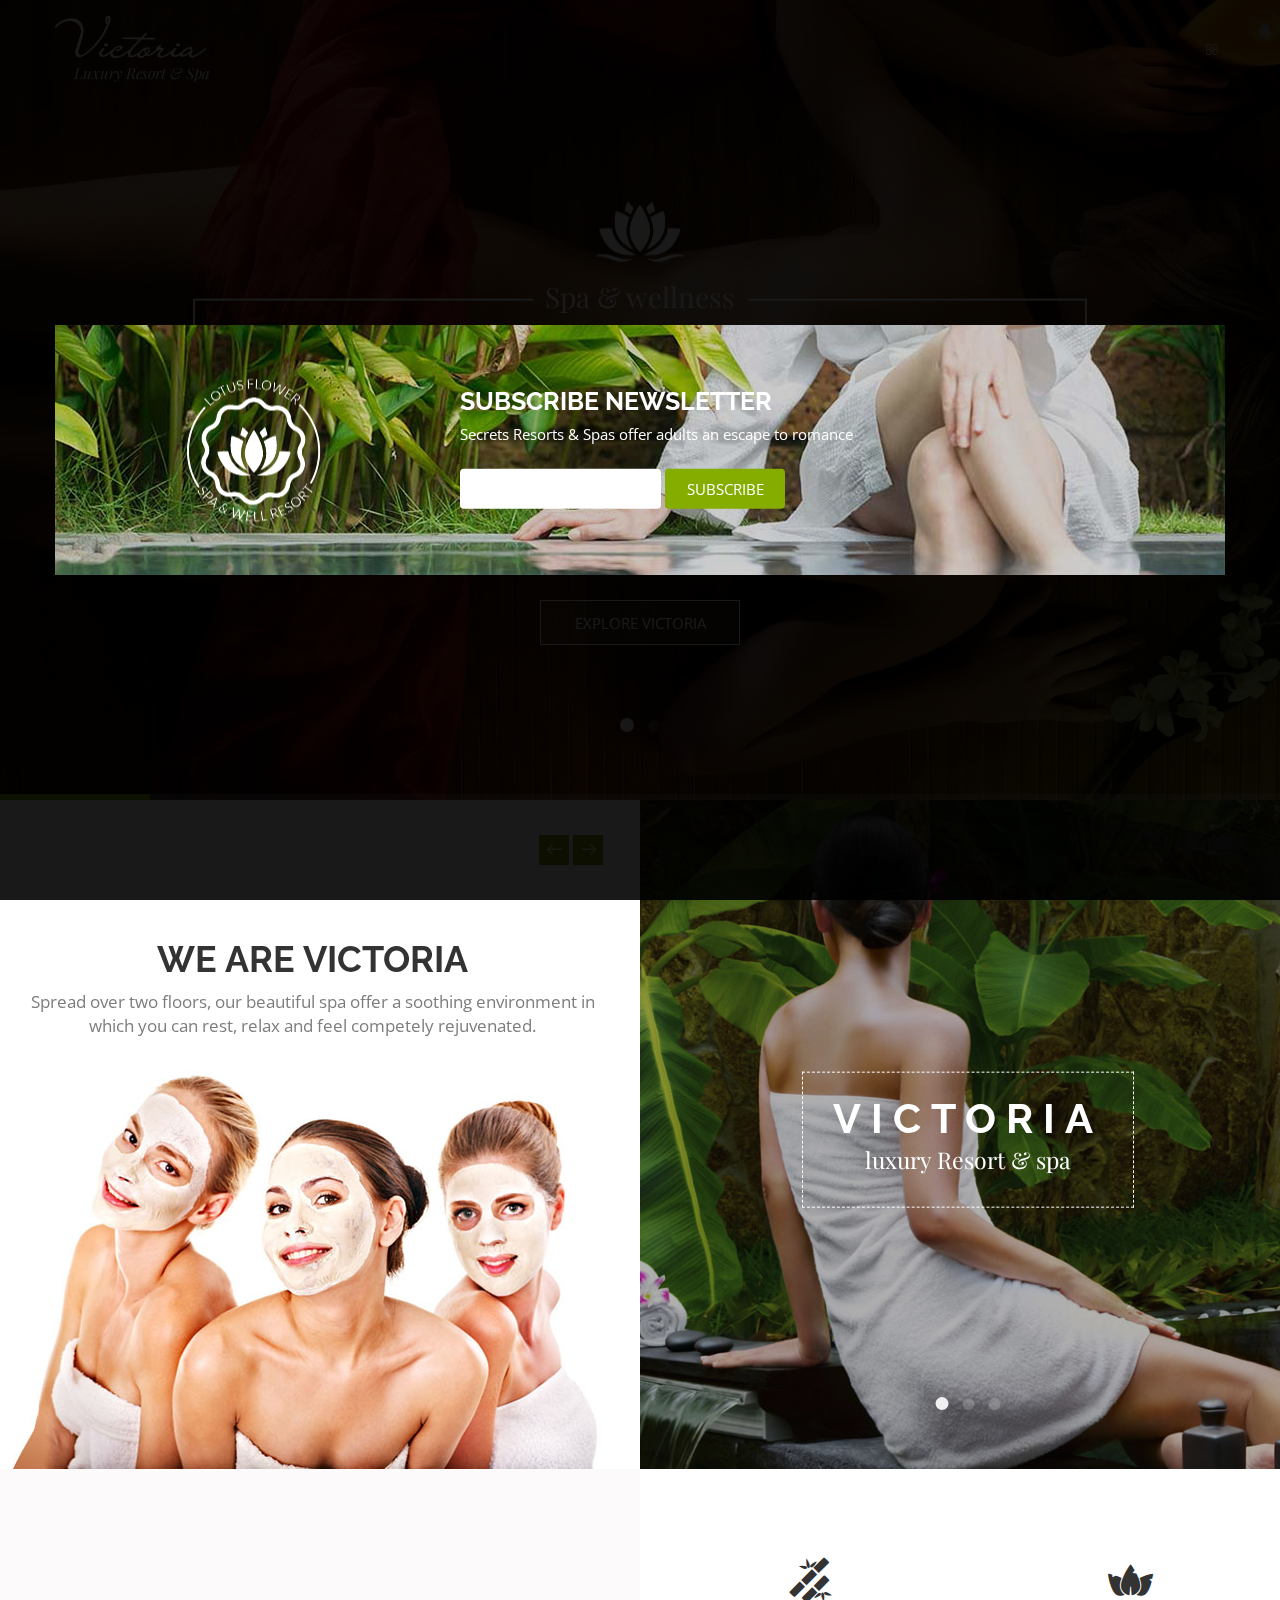
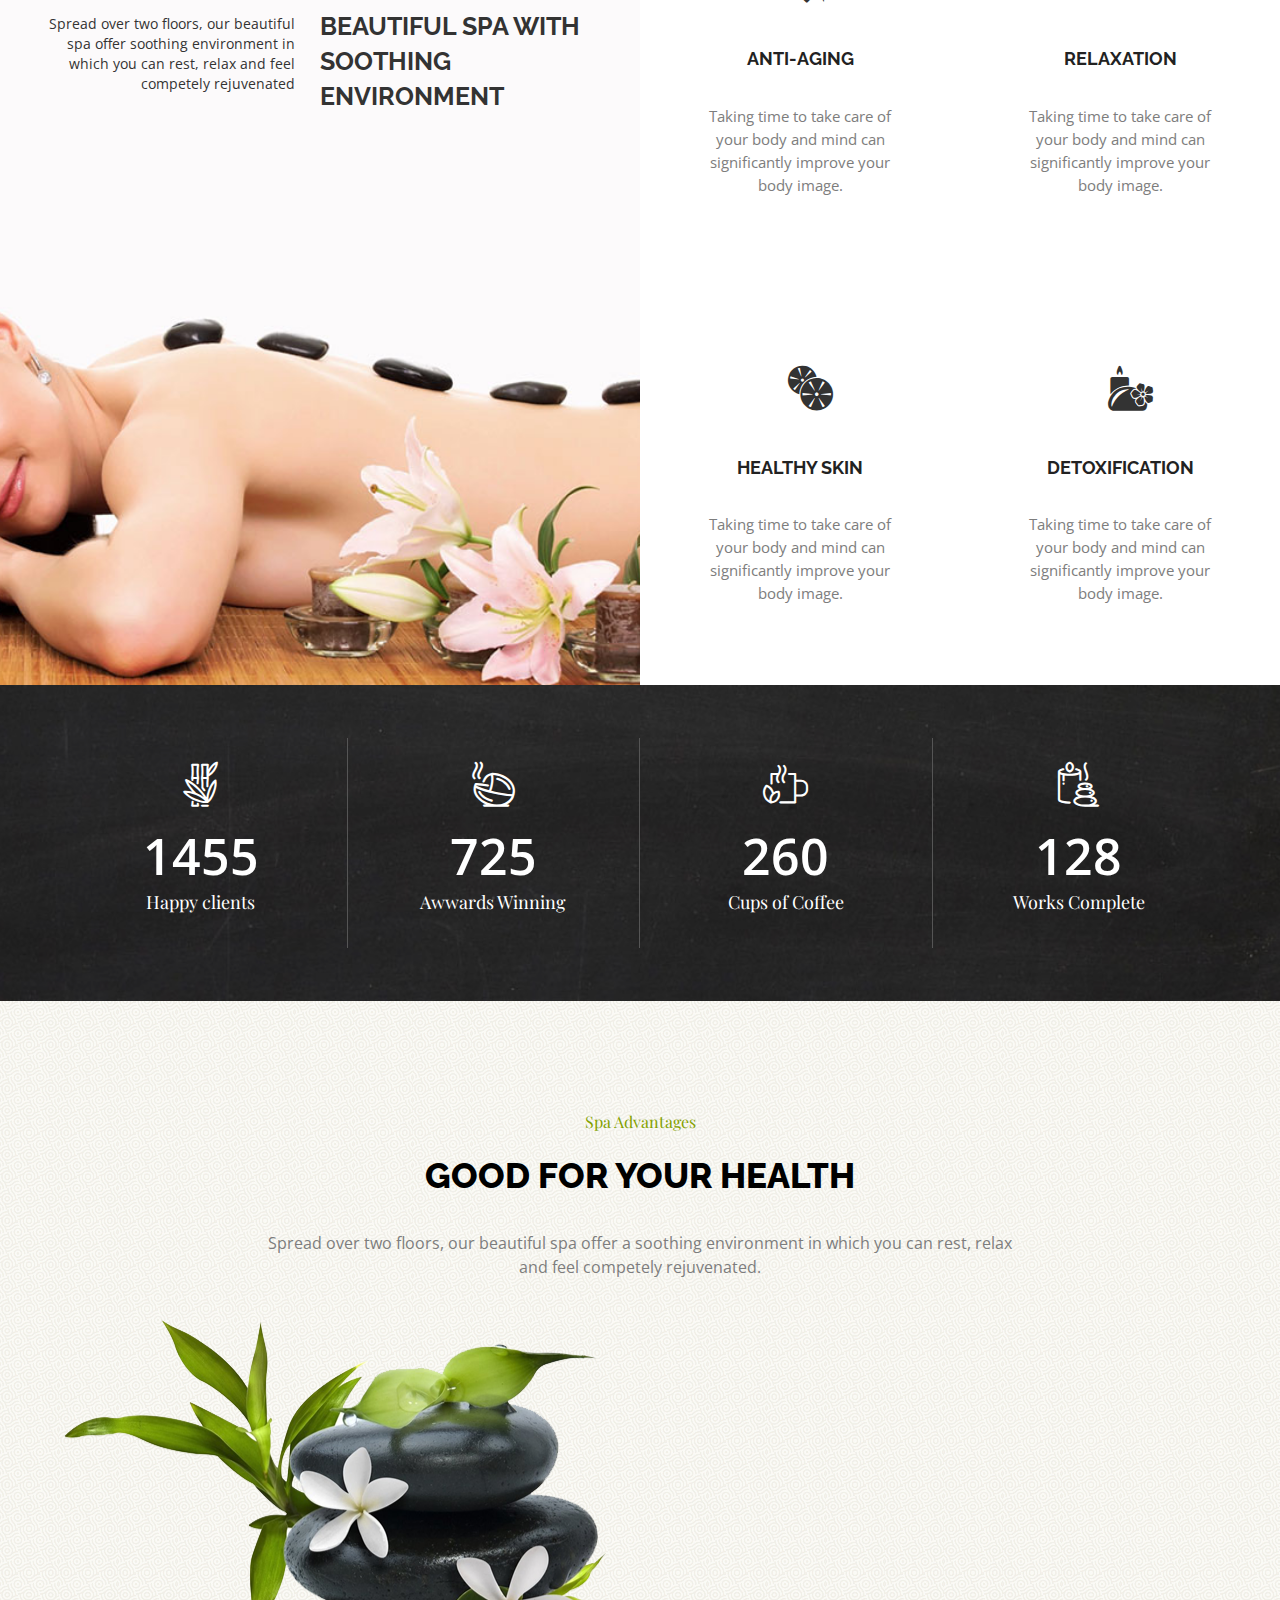
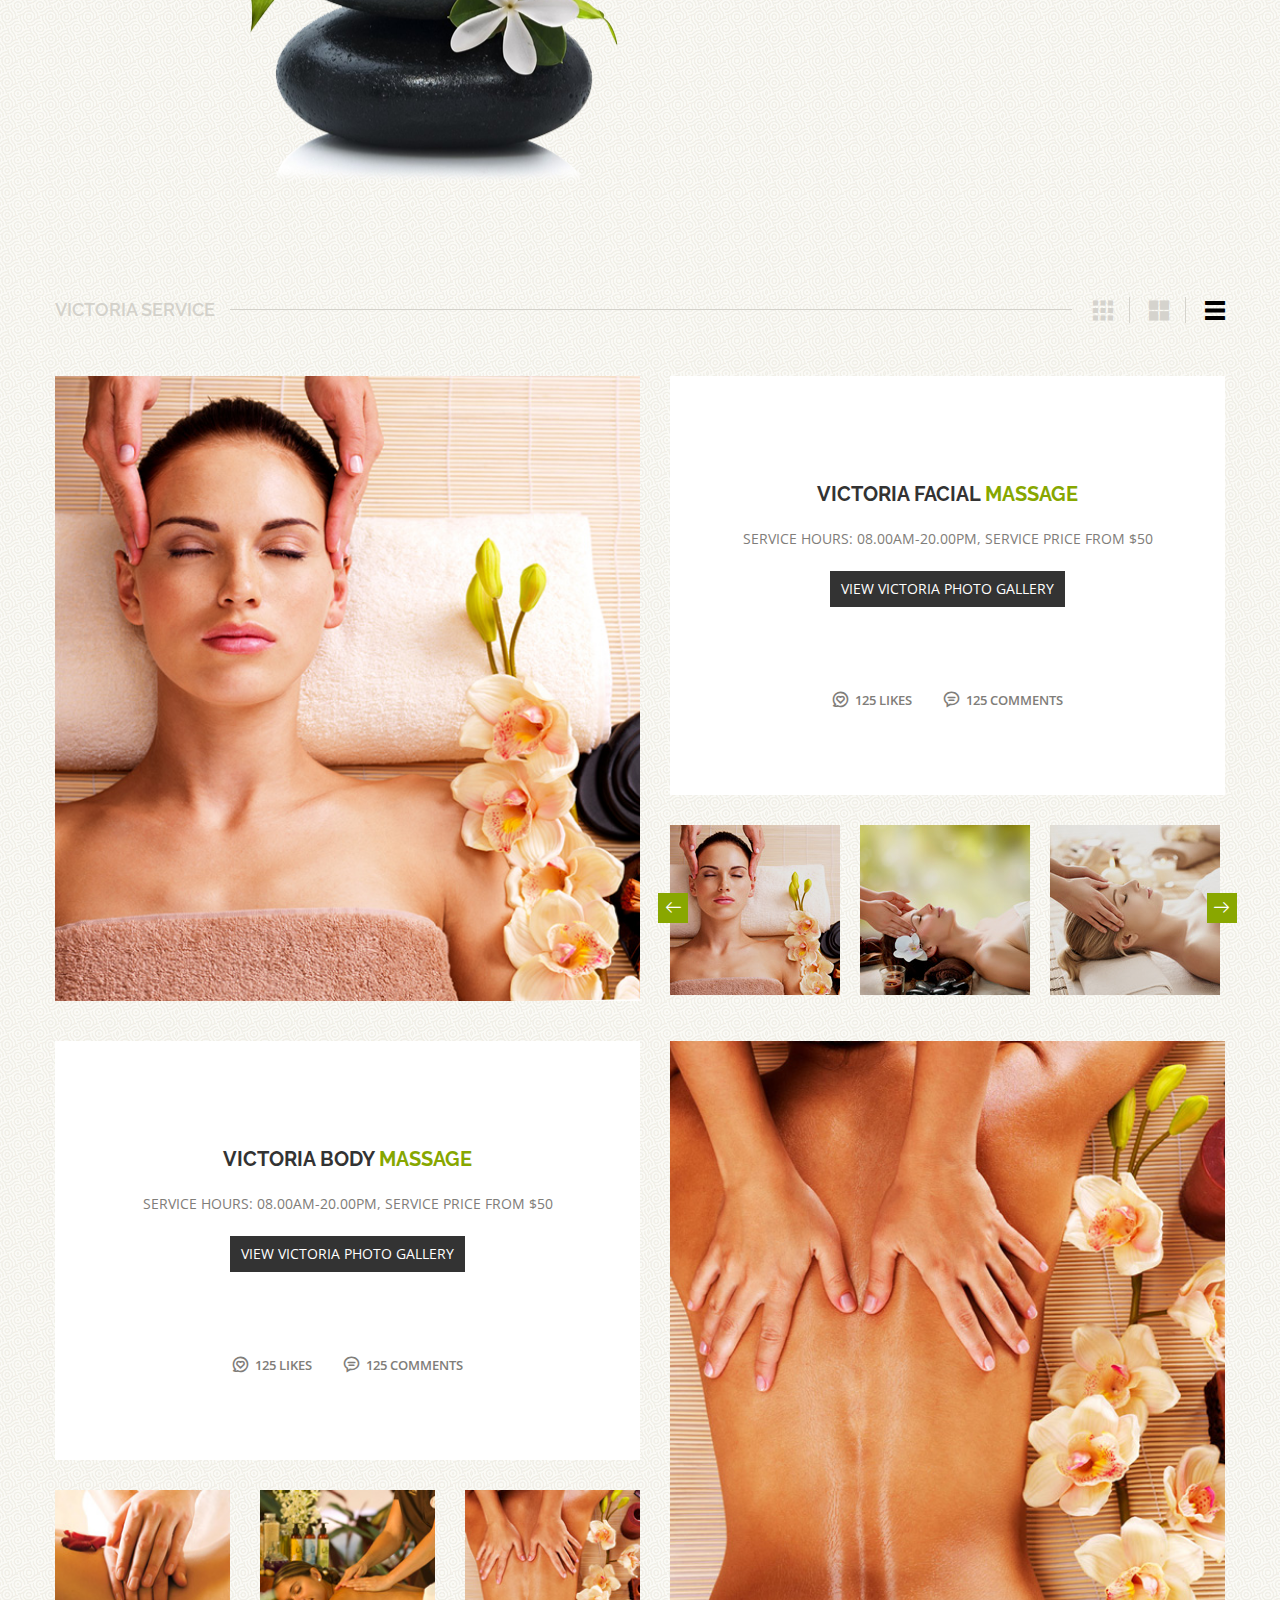
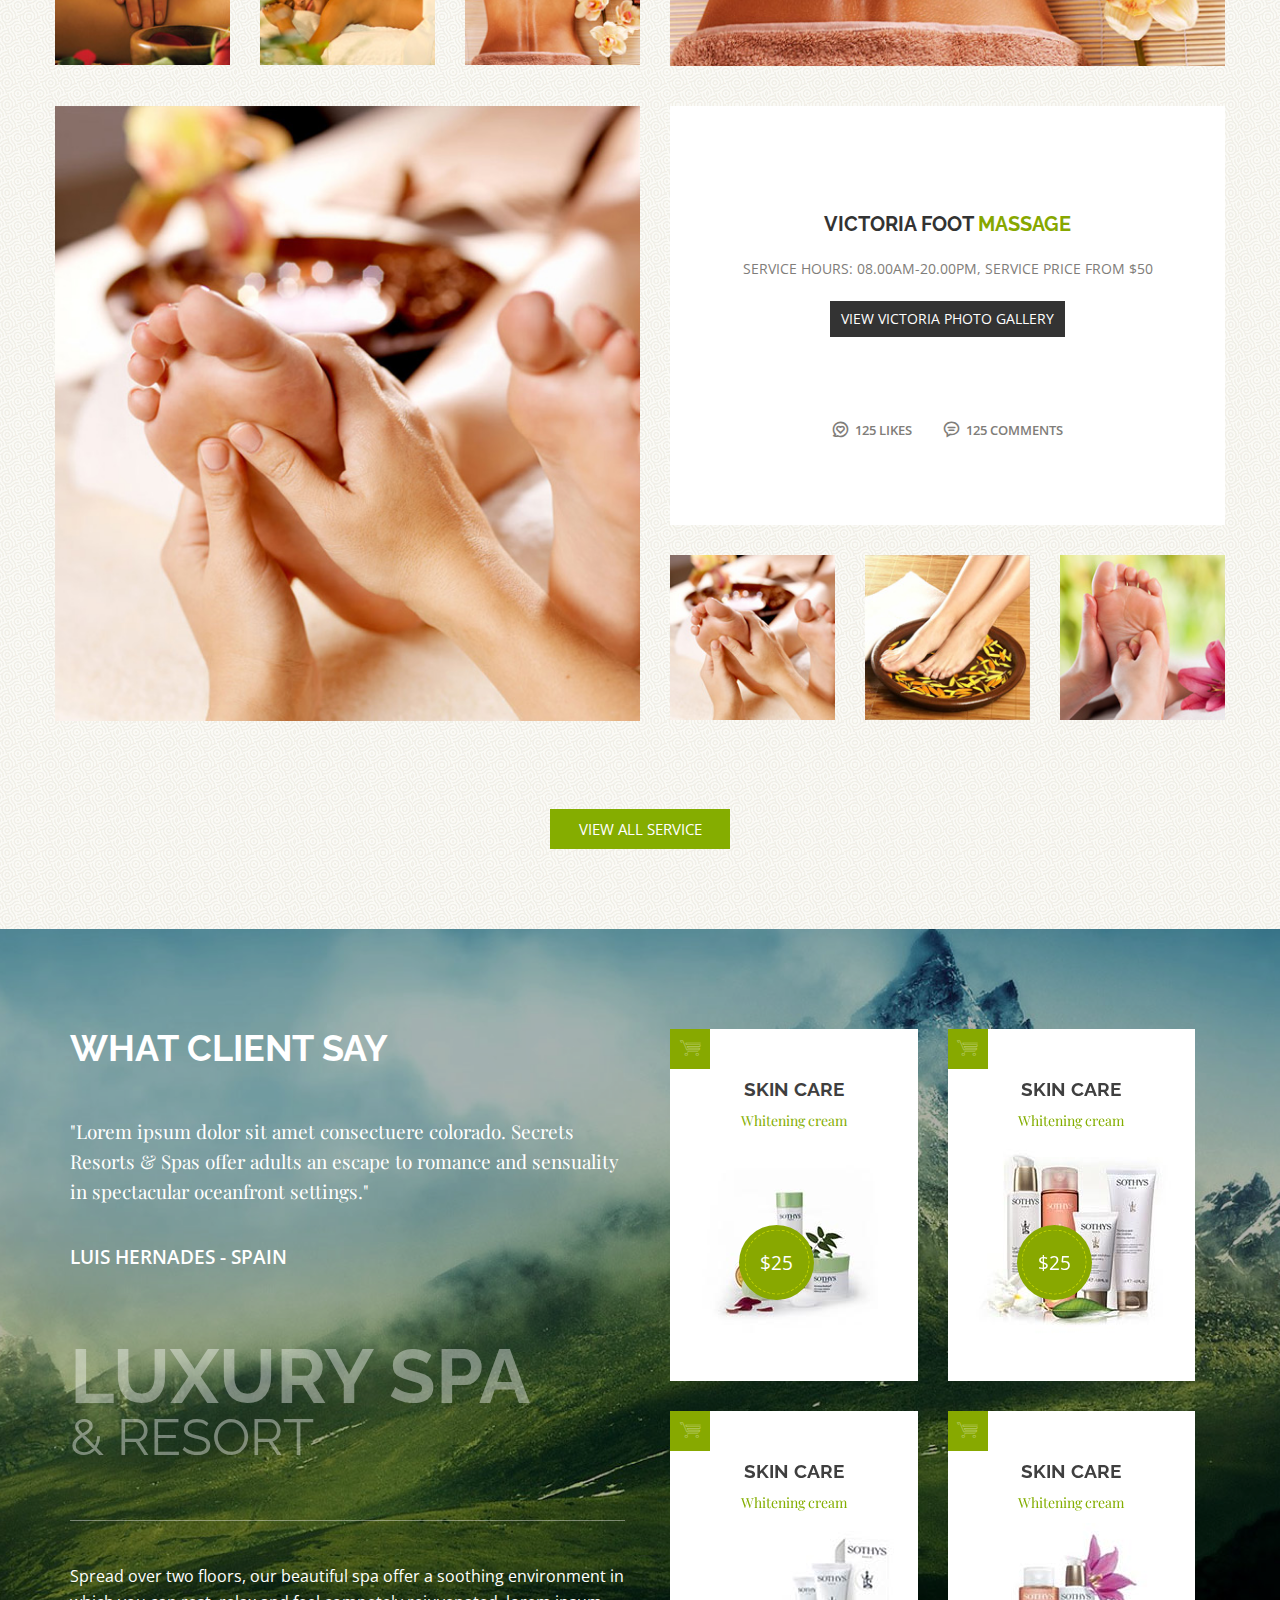
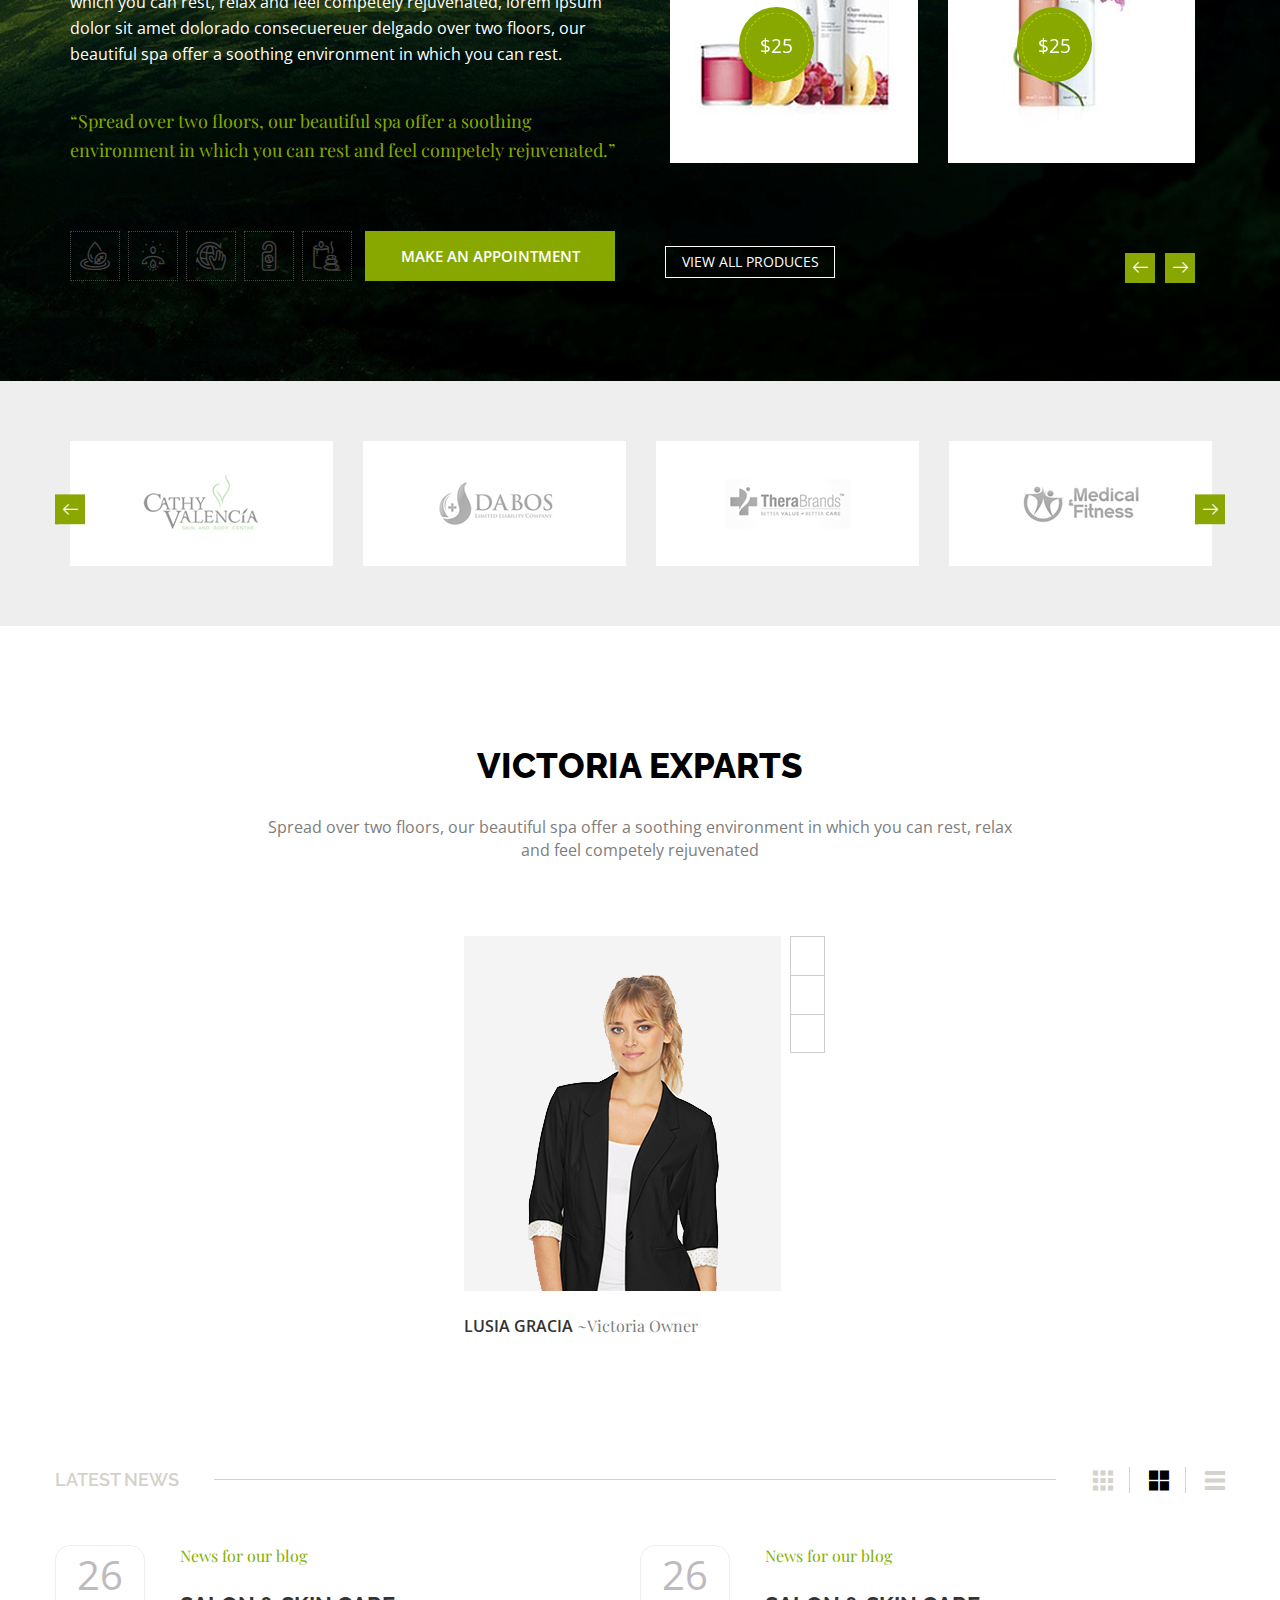
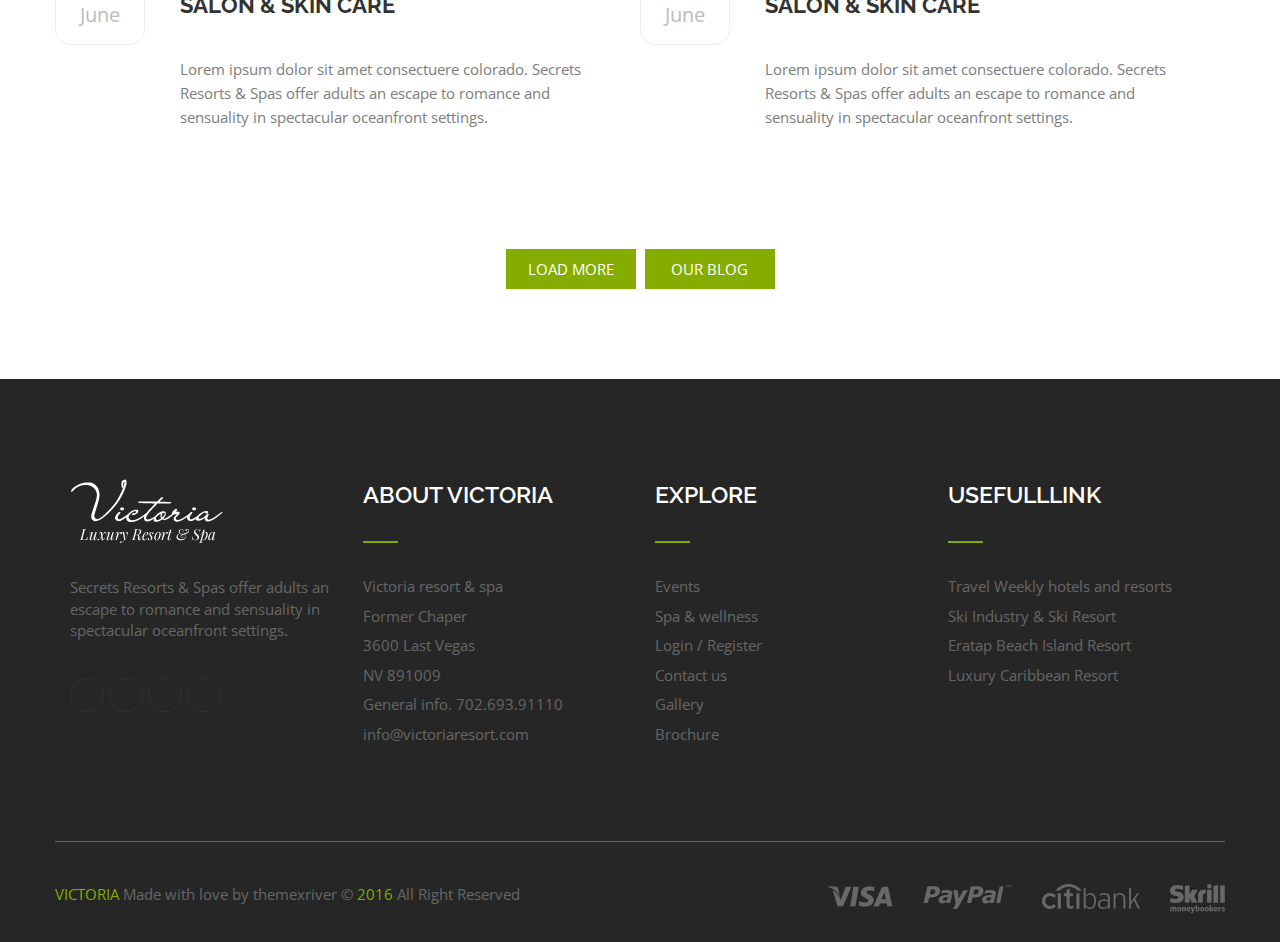
==== index.html @ d4939ea3 "First Commit :D" ====
<!DOCTYPE html>
<html lang="en">
<head>
    <meta charset="utf-8">
    <meta http-equiv="X-UA-Compatible" content="IE=edge">
    <meta name="viewport" content="width=device-width, initial-scale=1">
    <meta name="description" content="html template">
    <meta name="keyword" content="your keyword goes to here">
    <meta name="author" content="themexriver">
    <title>Victoria Luxury Resort &amp; Spa HTML template </title>
    <link href="images/favicon.png" rel="icon">
    <link href='https://fonts.googleapis.com/css?family=Open+Sans:400,600' rel='stylesheet' type='text/css'>
    <link href='https://fonts.googleapis.com/css?family=Raleway:800,700,600,300' rel='stylesheet' type='text/css'>
    <link href='https://fonts.googleapis.com/css?family=Playfair+Display:400italic' rel='stylesheet' type='text/css'>
    <link href="font-awesome/css/font-awesome.min.css" rel="stylesheet">
    <link href="flat-icon/flaticon.css" rel="stylesheet">
    <link href="css/bootstrap.min.css" rel="stylesheet">
    <link href="css/owl.carousel.css" rel="stylesheet">
    <link href="css/owl.theme.css" rel="stylesheet">
    <link href="css/jquery-ui.css" rel="stylesheet">
    <link href="css/animate.css" rel="stylesheet">
    <link href="css/css3-animation.css" rel="stylesheet">
    <link href="css/style.css" rel="stylesheet">
    <link href="css/responsive.css" rel="stylesheet">

    <!-- HTML5 shim and Respond.js for IE8 support of HTML5 elements and media queries -->
    <!--[if lt IE 9]>
    <script src="https://oss.maxcdn.com/html5shiv/3.7.2/html5shiv.min.js"></script>
    <script src="https://oss.maxcdn.com/respond/1.4.2/respond.min.js"></script>
    <![endif]-->
</head>

<body id="home-1">
    <div class="pre-loder">
        <div class="loding"> </div>
    </div> <!-- end of pre-loder -->

    <header>
        <nav class="navbar">
            <div class="container">
                <div class="navbar-header">
                    <button type="button" class="navbar-toggle collapsed" data-toggle="collapse" data-target="#navbar" aria-expanded="false" aria-controls="navbar">
                    <span class="sr-only">Toggle navigation</span>
                    <span class="icon-bar"></span>
                    <span class="icon-bar"></span>
                    <span class="icon-bar"></span>
                    </button>
                    <a class="navbar-brand" href="index.html"><img src="images/home-1/logo.png" alt="Logo"></a>
                </div>

                <div id="navbar" class="pull-left collapse navbar-collapse">
                    <ul class="nav navbar-nav">
                        <li class="active dropdown">
                            <a href="" class="dropdown-toggle" data-toggle="dropdown">Home <i class="fa fa-angle-down"></i></a>
                            <ul class="dropdown-menu">
                                <li><a href="index-2.html">Style 2</a></li>
                                <li><a href="index-3.html">Style 3</a></li>
                            </ul>
                        </li>
                        <li class="dropdown">
                            <a href="#" class="dropdown-toggle" data-toggle="dropdown">Vcitoria Shop <i class="fa fa-angle-down"></i></a>
                            <ul class="dropdown-menu">
                                <li><a href="shop.html">Shop</a></li>
                                <li><a href="shop-details.html">Shop Details</a></li>
                            </ul>
                        </li>
                        <li><a href="service.html">Services</a></li>
                        <li><a href="about.html">About Us</a></li>
                        <li class="dropdown">
                            <a href="#" class="dropdown-toggle" data-toggle="dropdown">Photo Gallery <i class="fa fa-angle-down"></i></a>
                            <ul class="dropdown-menu">
                                <li><a href="gallery.html">Gallery 1</a></li>
                                <li><a href="gallery-2.html">Gallery 2</a></li>
                                <li><a href="gallery-3.html">Gallery 3</a></li>
                            </ul>
                        </li>
                        <li><a href="team.html">Team</a></li>
                        <li><a href="blog.html">Blog</a></li>
                        <li><a href="contact.html">Contact</a></li>
                    </ul>
                </div>

                <div class="search-wrapper pull-right">
                    <ul>
                        <li>
                            <button class="open-menu"><i class="fa fa-bars"></i></button>
                        </li>

                        <li>
                            <button class="open-search"><i class="fa fa-search"></i></button>
                            <ul class="search-box">
                                <li>
                                    <form action="#">
                                        <input type="text" placeholder="Search....">
                                        <button type="submit"><i class="fa fa-search"></i></button>
                                    </form>
                                </li>
                            </ul>
                        </li>
                    </ul>
                </div> <!-- end of search-wrapper -->
            </div> <!-- end of container -->
        </nav> <!-- end of nav -->
    </header> <!-- end of header -->

    <div class="hero row" id="main-hero">
        <div class="title">
            <div>
                <span class="playfair">Spa &amp; wellness</span>
                <h2>Hide away form the world</h2>
                <p>In you won <span>"secret snactuary"</span></p>
            </div>
        </div> <!-- end of title -->

        <div class="hero-slider">
            <div class="row item item-1">
                <div class="overlay"></div>
            </div>
            <div class="row item item-2">
                <div class="overlay"></div>
            </div>
        </div> <!-- end of slider -->
        <div class="clearfix"></div>
        <a href="#" class="btn btn-default">Explore Victoria</a>
    </div> <!-- end of hero -->

    <div class="about-resort">
        <div class="row">
            <section class="about col col-sm-6">
                <h2 class="hidden">About</h2>
                <div class="about-slider">
                    <div>
                        <div class="col col-sm-8 col-sm-offset-2 col-lg-8 col-lg-offset-2 section-title">
                            <h3>We are victoria</h3>
                            <p>Spread over two floors, our beautiful spa offer a soothing environment in which you can rest, relax and feel competely rejuvenated.</p>
                        </div>
                        <img src="images/about/slider/slider-1.jpg" alt="Slide Picture" class="img img-responsive">
                    </div>
                    <div>
                        <div class="col col-sm-8 col-sm-offset-2 col-lg-8 col-lg-offset-2 section-title">
                            <h3>We are victoria</h3>
                            <p>Spread over two floors, our beautiful spa offer a soothing environment in which you can rest, relax and feel competely rejuvenated.</p>
                        </div>
                        <img src="images/about/slider/slider-1.jpg" alt="Slide Picture" class="img img-responsive">                
                    </div>
                </div>
            </section> <!-- end of about -->
            
            <section class="resort col col-sm-6">
                <div class="resort-slider">
                    <div class="item item-1">
                        <div class="overlay"></div>
                    </div>
                    <div class="item item-2">
                        <div class="overlay"></div>
                    </div>
                    <div class="item item-3">
                        <div class="overlay"></div>
                    </div>
                </div>
                <div class="title">
                    <h2>Victoria</h2>
                    <p class="playfair">luxury Resort &amp; spa</p>
                </div>
            </section> <!-- end of resort -->
        </div> <!-- end of row -->
    </div> <!-- end of about-resort -->

    <section class="beautifull-spa-and-faeture">
        <h2 class="hidden">Feature</h2>
        <div class="container-fluid">
            <div class="row">
                <div class="beautifull-spa col col-sm-6">
                    <div class="col col-sm-6 col-sm-push-6">
                      <h2>Beautiful spa with soothing environment</h2>
                    </div>

                    <div class="col col-sm-6 col-sm-pull-6">
                        <p>Spread over two floors, our beautiful spa offer soothing environment in which you can rest, relax and feel competely rejuvenated</p>
                    </div>
                </div>

                <div class="faeture col col-md-6">
                    <div class="col col-xs-6" id="first-box">
                        <i class="flaticon-two"></i>
                        <h3>Anti-aging</h3>
                        <p>Taking time to take care of your body and mind can significantly improve your body image.</p>
                    </div>
                    <div class="col col-xs-6" id="second-box">
                        <i class="flaticon-three"></i>
                        <h3>Relaxation</h3>
                        <p>Taking time to take care of your body and mind can significantly improve your body image.</p>
                    </div>
                    <div class="col col-xs-6" id="third-box">
                        <i class="flaticon-fruit"></i>
                        <h3>Healthy skin</h3>
                        <p>Taking time to take care of your body and mind can significantly improve your body image.</p>
                    </div>
                    <div class="col col-xs-6" id="fourth-box">
                        <i class="flaticon-flower"></i>
                        <h3>Detoxification</h3>
                        <p>Taking time to take care of your body and mind can significantly improve your body image.</p>
                    </div>
                </div>
            </div> <!-- end of row -->
        </div> <!-- end of container -->
    </section> <!-- end of faeture -->

    <section class="fun-fact">
        <h2 class="hidden">Fun Fact</h2>
        <div class="overlay"></div>
        <div class="container">
            <div class="row">
                <div class="col col-xs-6 col-sm-3">
                    <i class="flaticon-nature"></i>
                    <span class="number" id="happy-clients">1455</span>
                    <span class="fact-title playfair">Happy clients</span>
                </div>
                <div class="col col-xs-6 col-sm-3">
                    <i class="flaticon-relax-1"></i>
                    <span class="number" id="awards">725</span>
                    <span class="fact-title playfair">Awwards Winning</span>
                </div>
                <div class="col col-xs-6 col-sm-3">
                    <i class="flaticon-food-1"></i>
                    <span class="number" id="coffee">260</span>
                    <span class="fact-title playfair">Cups of Coffee</span>
                </div>
                <div class="col col-xs-6 col-sm-3">
                    <i class="flaticon-medical-1"></i>
                    <span class="number" id="works">128</span>
                    <span class="fact-title playfair">Works Complete</span>
                </div>
            </div> <!-- end of row -->
        </div> <!-- end of container -->
    </section> <!-- end of funfact -->

    <section class="spa-advantages">
        <div class="container">
            <div class="row">
                <div class="section-title col col-lg-8 col-lg-offset-2">
                    <span class="playfair">Spa Advantages</span>
                    <h2>Good for your health</h2>
                    <p>Spread over two floors, our beautiful spa offer a soothing environment in which you can rest, relax and feel competely rejuvenated.</p>
                </div>
            </div>

            <div class="advantage-details row">
                <div class="col col-md-6"> </div>

                <div class="advantages col col-md-6">
                    <div class="row" id="first-advantage">
                        <div class="line">
                            <span class="before"></span>
                            <span class="point"></span>
                        </div>
                        <div class="icon col col-xs-2">
                            <i class="flaticon-hands"></i>
                        </div>
                        <div class="col col-xs-10">
                            <span class="playfair">Improve blood circulation</span>
                            <h3>Stress reduction &amp; relief</h3>
                        </div>
                    </div>
                    <div class="row" id="second-advantage">
                        <div class="line">
                            <span class="before"></span>
                            <span class="point"></span>
                        </div>
                        <div class="icon col col-xs-2">
                            <i class="flaticon-medical"></i>
                        </div>
                        <div class="col col-xs-10">
                            <span class="playfair">Stimulates the lymphatic system</span>
                            <h3>Carries away the body's waste products</h3>
                        </div>
                    </div>
                    <div class="row" id="third-advantage">
                        <div class="line">
                            <span class="before"></span>
                            <span class="point"></span>
                        </div>
                        <div class="icon col col-xs-2">
                            <i class="flaticon-food"></i>
                        </div>
                        <div class="col col-xs-10">
                            <span class="playfair">Relax &amp; feel better</span>
                            <h3>Improve immune system</h3>
                        </div>
                    </div>
                    <div class="row" id="fourth-advantage">
                        <div class="line">
                            <span class="before"></span>
                            <span class="point"></span>
                        </div>
                        <div class="icon col col-xs-2">
                            <i class="flaticon-relax"></i>
                        </div>
                        <div class="col col-xs-10">
                            <span class="playfair">Protect your overall health</span>
                            <h3>Enhance your appearance</h3>
                        </div>
                    </div>
                </div>
            </div> <!-- end of row -->
        </div> <!-- end of container -->
    </section> <!-- end of spa-advantages -->

    <section class="services">
        <h2 class="hidden">Service</h2>
        <div class="container">
            <div class="top-button row">
                <div class="col pull-left">
                    <p>Victoria service</p>
                </div>
                <div class="col col-sm-9"></div>
                <div class="col pull-right">
                    <button class="btn btn-default">
                        <i class="flaticon-app"></i>
                    </button>
                    <button class="btn btn-default">
                        <i class="flaticon-squares-1"></i>
                    </button>
                    <button class="active btn btn-default">
                        <i class="flaticon-three-1"></i>
                    </button>
                </div>
            </div> <!-- end of service-button -->

            <section class="facial row">
                <h3 class="hidden">facial</h3>
                <div class="left col col-md-6">
                    <div class="wrap-hover-content facial-left-thumbnail thumbnail">
                        <div class="hover-content">
                            <div class="">
                                <img src="images/home-1/services/facial/icon.png" alt="">
                                <p>Aromateraphy massage</p>
                            </div>
                        </div>
                    </div>
                </div> <!-- end of left -->

                <div class="right col col-md-6">
                    <div class="facial-right-thumbnail thumbnail">
                        <div class="victorial-facila-massage row">
                            <h4>Victoria facial <span>massage</span></h4>
                            <p>Service Hours: 08.00am-20.00pm, Service price from $50</p>
                            <a href="#" class="btn btn-default">View Victoria photo gallery</a>
                            <div class="like-comment">
                                <a href="#"><i class="flaticon-shapes">125 Likes</i></a>
                                <a href="#"><i class="flaticon-interface-2">125 Comments</i></a>
                            </div>
                        </div>

                        <div class="facial-slider row">
                            <div class="col com-xs-12 item">
                                <div class="thumbnail">
                                    <a href="#">
                                        <div class="overlay"></div>
                                        <img src="images/home-1/services/facial/massage-slider/img-1.jpg" alt>
                                    </a>
                                </div>
                            </div>
                            <div class="col com-xs-12 item">
                                <div class="thumbnail">
                                    <a href="#">
                                        <div class="overlay"></div>
                                        <img src="images/home-1/services/facial/massage-slider/img-2.jpg" alt>
                                    </a>
                                </div>
                            </div>
                            <div class="col com-xs-12 item">
                                <div class="thumbnail">
                                    <a href="#">
                                        <div class="overlay"></div>
                                        <img src="images/home-1/services/facial/massage-slider/img-3.jpg" alt>
                                    </a>
                                </div>
                            </div>
                            <div class="col com-xs-12 item">
                                <div class="thumbnail">
                                    <a href="#">
                                        <div class="overlay"></div>
                                        <img src="images/home-1/services/facial/massage-slider/img-1.jpg" alt>
                                    </a>
                                </div>
                            </div>
                       </div> <!-- end of facial-slider -->
                    </div>
                </div> <!-- end of right -->
            </section> <!-- end of facial -->

            <section class="body row">
                <h3 class="hidden">body</h3>
                <div class="right col col-md-6">
                    <div class="body-left-thumbnail thumbnail">
                        <div class="victorial-body-massage row">
                            <h4>Victoria Body <span>massage</span></h4>
                            <p>Service Hours: 08.00am-20.00pm, Service price from $50</p>
                            <a href="#" class="btn btn-default">View Victoria photo gallery</a>
                            <div class="like-comment">
                                <a href="#"><i class="flaticon-shapes">125 Likes</i></a>
                                <a href="#"><i class="flaticon-interface-2">125 Comments</i></a>
                            </div>
                        </div>

                        <div class="row thumb">
                            <div class="col col-xs-4">
                                <div class="thumbnail">
                                    <div class="overlay"></div>
                                    <img src="images/home-1/services/body/thumb/img-1.jpg" alt>
                                    <a href="#">View</a>
                                </div>
                            </div>
                            <div class="col col-xs-4">
                                <div class="thumbnail">
                                    <div class="overlay"></div>
                                    <img src="images/home-1/services/body/thumb/img-2.jpg" alt>
                                    <a href="#">View</a>
                                </div>
                            </div>
                            <div class="col col-xs-4">
                                <div class="thumbnail">
                                    <div class="overlay"></div>
                                    <img src="images/home-1/services/body/thumb/img-3.jpg" alt>
                                    <a href="#">View</a>
                                </div>
                            </div>
                        </div>
                    </div>
                </div> <!-- end of right -->

                <div class="left col col-md-6">
                    <div class="wrap-hover-content body-right-thumbnail thumbnail">
                        <div class="hover-content">
                            <div class="">
                                <img src="images/home-1/services/facial/icon.png" alt="">
                                <p>Aromateraphy massage</p>
                            </div>
                        </div>
                    </div>
                </div> <!-- end of left -->
            </section> <!-- end of body -->

            <section class="foot row">
                <h3 class="hidden">Foot</h3>
                <div class="left col col-md-6">
                    <div class="wrap-hover-content foot-left-thumbnail thumbnail">
                        <div class="hover-content">
                            <div class="">
                                <img src="images/home-1/services/facial/icon.png" alt="">
                                <p>Aromateraphy massage</p>
                            </div>
                        </div>
                    </div>
                </div> <!-- end of left -->

                <div class="right col col-md-6">
                    <div class="foot-right-thumbnail thumbnail">
                        <div class="victorial-foot-massage row">
                            <h4>Victoria Foot <span>massage</span></h4>
                            <p>Service Hours: 08.00am-20.00pm, Service price from $50</p>
                            <a href="#" class="btn btn-default">View Victoria photo gallery</a>
                            <div class="like-comment">
                                <a href="#"><i class="flaticon-shapes">125 Likes</i></a>
                                <a href="#"><i class="flaticon-interface-2">125 Comments</i></a>
                            </div>
                        </div>

                        <div class="row thumb">
                            <div class="col col-xs-4">
                                <div class="thumbnail">
                                    <div class="overlay"></div>
                                    <img src="images/home-1/services/foot/thumb/img-1.jpg" alt>
                                    <a href="#">View</a>
                                </div>
                            </div>
                            <div class="col col-xs-4">
                                <div class="thumbnail">
                                    <div class="overlay"></div>
                                    <img src="images/home-1/services/foot/thumb/img-2.jpg" alt>
                                    <a href="#">View</a>
                                </div>
                            </div>
                            <div class="col col-xs-4">
                                <div class="thumbnail">
                                    <div class="overlay"></div>
                                    <img src="images/home-1/services/foot/thumb/img-3.jpg" alt>
                                    <a href="#">View</a>
                                </div>
                            </div>
                        </div>
                    </div>
                </div> <!-- end of right -->
            </section> <!-- end of foot -->

            <a href="service.html" class="view-all-service btn btn-default">View all service</a>
        </div> <!-- end of container -->
    </section> <!-- end of service -->

    <section class="news-shop">
        <div class="overlay"></div>
        <h2 class="hidden">News and shop</h2>
        <div class="container">
            <div class="row">
                <div class="news col col-md-6">
                    <div class="portfolio">
                        <h3>What client say</h3>
                        <p class="playfair">"Lorem ipsum dolor sit amet consectuere colorado. Secrets Resorts &amp; Spas offer adults an escape to romance and sensuality in spectacular oceanfront settings."</p>
                        <span>Luis hernades - spain</span>
                    </div> <!-- end of portfolio -->

                    <h3>Luxury spa <span>&amp; resort</span></h3>

                    <div class="sort-about">
                        <p>Spread over two floors, our beautiful spa offer a soothing environment in which you can rest, relax and feel competely rejuvenated, lorem ipsum dolor sit amet dolorado consecuereuer delgado over two floors, our beautiful spa offer a soothing environment in which you can rest.</p>
                        <p class="playfair">“Spread over two floors, our beautiful spa offer a soothing environment in which you can rest and feel competely rejuvenated.”</p>
                        <div class="appointment">
                            <div class="btn-group">
                                <button type="button" class="btn btn-primary" data-title="The game">
                                    <i class="flaticon-leaf"></i>
                                </button>
                                <button type="button" class="btn btn-primary">
                                    <i class="flaticon-people"></i>
                                </button>
                                <button type="button" class="btn btn-primary">
                                    <i class="flaticon-nature-1"></i>
                                </button>
                                <button type="button" class="btn btn-primary">
                                    <i class="flaticon-sign"></i>
                                </button>
                                <button type="button" class="btn btn-primary">
                                    <i class="flaticon-medical-1"></i>
                                </button>
                            </div>
                            <a href="#" class="make-appointment-btn btn btn-primary">Make an appointment</a>
                        </div>
                    </div> <!-- end of sort-about -->
                </div> <!-- end of news -->

                <div class="shop col col-md-6">
                    <div class="shop-slider">
                        <div class="item">
                            <div class="col col-xs-6">
                                <div class="thumbnail">
                                    <a href="#"><i class="flaticon-market"></i></a>
                                    <div>
                                        <h3>Skin care</h3>
                                        <p class="playfair">Whitening cream</p>
                                        <img src="images/shop/img-1.jpg" alt="Product" class="img img-responsive">
                                        <p class="price">
                                            <span>$25</span>
                                        </p>
                                    </div>
                                </div>
                            </div>
                            <div class="col col-xs-6">
                                <div class="thumbnail">
                                    <a href="#"><i class="flaticon-market"></i></a>
                                    <div>
                                        <h3>Skin care</h3>
                                        <p class="playfair">Whitening cream</p>
                                        <img src="images/shop/img-2.jpg" alt="Product" class="img img-responsive">
                                        <p class="price">
                                            <span>$25</span>
                                        </p>
                                    </div>
                                </div>
                            </div>
                            <div class="col col-xs-6">
                                <div class="thumbnail">
                                    <a href="#"><i class="flaticon-market"></i></a>
                                    <div>
                                        <h3>Skin care</h3>
                                        <p class="playfair">Whitening cream</p>
                                        <img src="images/shop/img-3.jpg" alt="Product" class="img img-responsive">
                                        <p class="price">
                                            <span>$25</span>
                                        </p>
                                    </div>
                                </div>
                            </div>
                            <div class="col col-xs-6">
                                <div class="thumbnail">
                                    <a href="#"><i class="flaticon-market"></i></a>
                                    <div>
                                        <h3>Skin care</h3>
                                        <p class="playfair">Whitening cream</p>
                                        <img src="images/shop/img-4.jpg" alt="Product" class="img img-responsive">
                                        <p class="price">
                                            <span>$25</span>
                                        </p>
                                    </div>
                                </div>
                            </div>
                        </div> <!-- slide-item-1 -->
                    
                        <div class="item">
                            <div class="col col-xs-6">
                                <div class="thumbnail">
                                    <a href="#"><i class="flaticon-market"></i></a>
                                    <div>
                                        <h3>Skin care</h3>
                                        <p class="playfair">Whitening cream</p>
                                        <img src="images/shop/img-1.jpg" alt="Product" class="img img-responsive">
                                        <p class="price">
                                            <span>$25</span>
                                        </p>
                                    </div>
                                </div>
                            </div>
                            <div class="col col-xs-6">
                                <div class="thumbnail">
                                    <a href="#"><i class="flaticon-market"></i></a>
                                    <div>
                                        <h3>Skin care</h3>
                                        <p class="playfair">Whitening cream</p>
                                        <img src="images/shop/img-2.jpg" alt="Product" class="img img-responsive">
                                        <p class="price">
                                            <span>$25</span>
                                        </p>
                                    </div>
                                </div>
                            </div>
                            <div class="col col-xs-6">
                                <div class="thumbnail">
                                    <a href="#"><i class="flaticon-market"></i></a>
                                    <div>
                                        <h3>Skin care</h3>
                                        <p class="playfair">Whitening cream</p>
                                        <img src="images/shop/img-3.jpg" alt="Product" class="img img-responsive">
                                        <p class="price">
                                            <span>$25</span>
                                        </p>
                                    </div>
                                </div>
                            </div>
                            <div class="col col-xs-6">
                                <div class="thumbnail">
                                    <a href="#"><i class="flaticon-market"></i></a>
                                    <div>
                                        <h3>Skin care</h3>
                                        <p class="playfair">Whitening cream</p>
                                        <img src="images/shop/img-4.jpg" alt="Product" class="img img-responsive">
                                        <p class="price">
                                            <span>$25</span>
                                        </p>
                                    </div>
                                </div>
                            </div>
                        </div> <!-- slide-tiem-2 -->
                    </div> <!-- end of shop-slider -->
                    <a href="#" class="btn">View all produces</a>
                </div> <!-- end of shop -->
            </div> <!-- end of row -->
        </div> <!-- end of container -->
    </section> <!-- end of news-shop -->

    <div class="appoinment-popup-box">
        <section class="booking col col-sm-10 col-sm-offset-1" id="book">
            <div class="overlay"></div>
            <h2 class="hidden">Booking</h2>
            <button class="close"><i class="fa fa-times"></i></button>
            <div class="col col-lg-10 col-lg-offset-1 content">
                <div class="section-title">
                    <div class="pull-left">
                        <h3>Appointment</h3>
                        <p class="playfair">Beautiful spa resort offer soothing environtment</p>
                    </div>

                    <div class="btn-group pull-right">
                        <button type="button" class="btn btn-primary">
                            <i class="flaticon-leaf"></i>
                        </button>
                        <button type="button" class="btn btn-primary">
                            <i class="flaticon-people"></i>
                        </button>
                        <button type="button" class="btn btn-primary">
                            <i class="flaticon-nature-1"></i>
                        </button>
                        <button type="button" class="btn btn-primary">
                            <i class="flaticon-sign"></i>
                        </button>
                        <button type="button" class="btn btn-primary">
                            <i class="flaticon-medical-1"></i>
                        </button>
                    </div>
                </div>

                <form class="form-inline">
                    <div class="col col-sm-6 col-lg-4 form-group">
                        <label for="arrive-date">Arrive Date</label>
                        <div>
                            <i class="flaticon-calendar" id="arrive"></i>
                            <input type="text" class="form-control" id="arrive-date" placeholder="Choose date" required>
                        </div>
                    </div>
                    <div class="col col-sm-6 col-lg-4 form-group">
                        <label for="depart-date">Depart Date</label>
                        <div>
                            <i class="flaticon-calendar"></i>
                            <input type="text" class="form-control" id="depart-date" placeholder="Choose date" required>
                        </div>
                    </div>
                    <div class="col col-sm-6 col-lg-4 form-group">
                        <label>Room</label>
                        <div>
                            <i class="fa fa-angle-down"></i>
                            <select class="form-control">
                                <option>Standart room</option>
                                <option>Single room</option>
                                <option>Double room</option>
                                <option>Normal room</option>
                                <option>AC room</option>
                            </select>
                        </div>
                    </div>
                    <div class="col col-sm-6 col-lg-4 form-group">
                        <label for="name">Your Name</label>
                        <input type="text" class="form-control" id="name" required>
                    </div>
                    <div class="col col-sm-6 col-lg-4 form-group">
                        <label for="phone">Phone Number</label>
                        <input type="text" class="form-control" id="phone" required>
                    </div>
                    <div class="col col-sm-6 col-lg-4 form-group">
                        <label for="email">Email</label>
                        <input type="email" class="form-control" id="email">
                    </div>
                    <div class="clearfix"></div>
                    <div class="submit">
                        <input type="submit" value="Book Now" class="btn btn-default">
                    </div>
                </form>
                <div class="clearfix"></div>
                
                <div class="appointment-footer">
                    <div class="col col-xs-6 col-sm-4 col-md-4 col-lg-4 social">
                        <ul class="nav navbar-nav">
                            <li><a href="#"><i class="fa fa-facebook"></i></a></li>
                            <li><a href="#"><i class="fa fa-twitter"></i></a></li>
                            <li><a href="#"><i class="fa fa-facebook"></i></a></li>
                            <li><a href="#"><i class="fa fa-dribbble"></i></a></li>
                        </ul>
                    </div>
                    <div class="col col-xs-6 col-sm-8 col-md-8 col-lg-8">
                        <p>Verify your booking via mobile phone</p>
                    </div>
                    <div class="clearfix"></div>
                </div>
            </div>
        </section> <!-- end of booking -->
    </div> <!-- end of appoinment-popup-box -->

    <section class="partner">
        <h2 class="hidden">Partners</h2>
        <div class="container">
            <div class="row">
                <div class="partner-slider">
                    <div class="col col-xs-12">
                        <div class="thumbnail">
                            <a href="#">
                                <img src="images/partner/img-1.jpg" alt="Service" class="img img-responsive">
                            </a>
                        </div>
                    </div>
                    <div class="col col-xs-12">
                        <div class="thumbnail">
                            <a href="#">
                                <img src="images/partner/img-2.jpg" alt="Service" class="img img-responsive">
                            </a>
                        </div>
                    </div>
                    <div class="col col-xs-12">
                        <div class="thumbnail">
                            <a href="#">
                                <img src="images/partner/img-3.jpg" alt="Service" class="img img-responsive">
                            </a>
                        </div>
                    </div>
                    <div class="col col-xs-12">
                        <div class="thumbnail">
                            <a href="#">
                                <img src="images/partner/img-4.jpg" alt="Service" class="img img-responsive">
                            </a>
                        </div>
                    </div>
                    <div class="col col-xs-12">
                        <div class="thumbnail">
                            <a href="#">
                                <img src="images/partner/img-1.jpg" alt="Service" class="img img-responsive">
                            </a>
                        </div>
                    </div>
                </div>
            </div> <!-- end of row -->
        </div> <!-- end of container -->
    </section> <!-- end of partner -->

    <section class="exparts">
        <div class="container">
            <div class="row">
                <div class="section-title col col-lg-8 col-lg-offset-2">
                    <h2>Victoria Exparts</h2>
                    <p>Spread over two floors, our beautiful spa offer a soothing environment in which you can rest, relax and feel competely rejuvenated</p>
                </div>
            </div>

            <div class="row content">
                <div class="col col-xs-4" id="left-member">
                    <div class="thumbnail">
                        <div class="img-frame">
                            <img src="images/team/img-1.png" alt class="img img-responsive">
                        </div>
                        <div class="social">
                            <ul>
                                <li><a href="#"><i class="fa fa-facebook"></i></a></li>
                                <li><a href="#"><i class="fa fa-twitter"></i></a></li>
                                <li><a href="#"><i class="fa fa-behance"></i></a></li>
                            </ul>
                        </div>
                        <div>
                            <p>Lusia Gracia</p>
                            <span class="playfair">Victoria Owner</span>
                        </div>
                    </div>
                </div>

                <div class="col col-xs-4">
                    <div class="thumbnail">
                        <div class="img-frame">
                            <img src="images/team/img-2.png" alt class="img img-responsive">
                        </div>
                        <div class="social">
                            <ul>
                                <li><a href="#"><i class="fa fa-facebook"></i></a></li>
                                <li><a href="#"><i class="fa fa-twitter"></i></a></li>
                                <li><a href="#"><i class="fa fa-behance"></i></a></li>
                            </ul>
                        </div>
                        <div>
                            <p>Lusia Gracia</p>
                            <span class="playfair">Victoria Owner</span>
                        </div>
                    </div>
                </div>

                <div class="col col-xs-4" id="right-member">
                    <div class="thumbnail">
                        <div class="img-frame">
                            <img src="images/team/img-3.png" alt class="img img-responsive">
                        </div>
                        <div class="social">
                            <ul>
                                <li><a href="#"><i class="fa fa-facebook"></i></a></li>
                                <li><a href="#"><i class="fa fa-twitter"></i></a></li>
                                <li><a href="#"><i class="fa fa-behance"></i></a></li>
                            </ul>
                        </div>
                        <div>
                            <p>Lusia Gracia</p>
                            <span class="playfair">Victoria Owner</span>
                        </div>
                    </div>
                </div>
            </div> <!-- end of row -->
        </div> <!-- end of container -->
    </section> <!-- end of expart -->

    <section class="latest-news">
        <h2 class="hidden">News</h2>
        <div class="container">
            <div class="top-button row">
                <div class="col pull-left">
                    <p>Latest news</p>
                </div>
                <div class="col col-sm-9"></div>
                <div class="col pull-right">
                    <button class="btn btn-default">
                        <i class="flaticon-app"></i>
                    </button>
                    <button class="active btn btn-default">
                        <i class="flaticon-squares-1"></i>
                    </button>
                    <button class="btn btn-default">
                        <i class="flaticon-three-1"></i>
                    </button>
                </div>
            </div> <!-- end of top-button -->

            <div class="row content">
                <div class="col col-sm-6">
                    <div class="date col col-xs-3">
                        <div>
                            <p>26 <span>June</span></p>
                        </div>
                    </div>
                    <div class="news-details col col-xs-9">
                        <p class="playfair">News for our blog</p>
                        <h3>Salon &amp; skin care</h3>
                        <p>Lorem ipsum dolor sit amet consectuere colorado. Secrets Resorts &amp; Spas offer adults an escape to romance and sensuality in spectacular oceanfront settings. </p>
                    </div>
                </div>
                <div class="col col-sm-6">
                    <div class="date col col-xs-3">
                        <div>
                            <p>26 <span>June</span></p>
                        </div>
                    </div>
                    <div class="news-details col col-xs-9">
                        <p class="playfair">News for our blog</p>
                        <h3>Salon &amp; skin care</h3>
                        <p>Lorem ipsum dolor sit amet consectuere colorado. Secrets Resorts &amp; Spas offer adults an escape to romance and sensuality in spectacular oceanfront settings. </p>
                    </div>
                </div>
            </div> <!-- end of content -->

            <div class="links">
                <a href="#" class="btn btn-default">Load more</a>
                <a href="blog.html" class="btn btn-default">Our blog</a>
            </div>
        </div> <!-- end of container -->
    </section> <!-- end of news -->

    <footer>
        <div class="container">
            <div class="row">
                <div class="victoria col col-xs-6 col-md-3">
                    <img src="images/logo.png" alt class="img img-responsive">
                    <p>Secrets Resorts &amp; Spas offer adults an escape to romance and sensuality in spectacular oceanfront settings. </p>
                    <ul class="nav navbar-nav">
                        <li><a href="#"><i class="fa fa-facebook"></i></a></li>
                        <li><a href="#"><i class="fa fa-twitter"></i></a></li>
                        <li><a href="#"><i class="fa fa-behance"></i></a></li>
                        <li><a href="#"><i class="fa fa-dribbble"></i></a></li>
                    </ul>
                </div> <!-- end of victoria -->

                <div class="footer-about col col-xs-6 col-md-3">
                    <h2>About victoria</h2>
                    <ul>
                        <li>Victoria resort &amp; spa</li>
                        <li>Former Chaper</li>
                        <li>3600 Last Vegas</li>
                        <li>NV 891009</li>
                        <li>General info. 702.693.91110</li>
                        <li>info@victoriaresort.com</li>
                    </ul>
                </div> <!-- end of footer-about  -->

                <div class="explore col col-xs-6 col-md-3">
                    <h2>Explore</h2>
                    <ul>
                        <li><a href="#">Events</a></li>
                        <li><a href="#">Spa &amp; wellness</a></li>
                        <li><a href="#">Login / Register</a></li>
                        <li><a href="#">Contact us</a></li>
                        <li><a href="#">Gallery</a></li>
                        <li><a href="#">Brochure</a></li>
                    </ul>
                </div> <!-- end of explore  -->

                <div class="usefull-links col col-xs-6 col-md-3">
                    <h2>Usefulllink</h2>
                    <ul>
                        <li><a href="#">Travel Weekly hotels and resorts</a></li>
                        <li><a href="#">Ski Industry &amp; Ski Resort </a></li>
                        <li><a href="#">Eratap Beach Island Resort</a></li>
                        <li><a href="#">Luxury Caribbean Resort </a></li>
                    </ul>
                </div> <!-- end of usefull-links  -->
            </div> <!-- end of row -->

            <div class="row copyright">
                <div class="col col-md-6">
                    <p><a href="#">Victoria</a> Made with love by themexriver &copy; <span>2016</span> All Right Reserved</p>
                </div>

                <div class="col col-md-6">
                    <ul class="nav navbar-nav pull-right">
                        <li><a href="#"><img src="images/footer/visa.png" alt></a></li>
                        <li><a href="#"><img src="images/footer/pay-pal.png" alt></a></li>
                        <li><a href="#"><img src="images/footer/city.png" alt></a></li>
                        <li><a href="#"><img src="images/footer/skrill.png" alt></a></li>
                    </ul>
                </div>
            </div> <!-- end of copyright -->
        </div> <!-- end of container -->
    </footer> <!-- end of footer -->

    <div class="news-letter-popup">
       <div class="wrapper">
           <div class="container">
               <div class="row">
                   <button class="close"><i class="fa fa-close"></i></button>
                   <div class="img-wrap col col-sm-3 col-md-4">
                       <img src="images/news-letter-water-mark.png" alt>
                   </div>
                   <div class="col col-sm-9 col-md-8">
                       <div>
                           <h2>Subscribe Newsletter</h2>
                           <p>Secrets Resorts &amp; Spas offer adults an escape to romance</p>
       
                           <form class="form-inline">
                               <div class="form-group">
                                   <input type="email" class="form-control" required>
                               </div>
       
                               <button type="submit" class="btn btn-default">Subscribe</button>
                           </form>
                       </div>
                   </div>
               </div>
           </div>
       </div> <!-- end of wrapper -->
    </div> <!-- news-letter-popup -->

    <script src="js/jquery-1.11.3.min.js"></script>
    <script src="js/jquery-ui.min.js"></script>
    <script src="js/bootstrap.min.js"></script>
    <script src="js/owl.carousel.min.js"></script>
    <script src="js/jquery.appear.js"></script>
    <script src="js/jquery.animateNumber.min.js"></script>
    <script src="js/index-script.js"></script>
</body>
</html>
---- flat-icon/flaticon.css ----
/*
  	Flaticon icon font: Flaticon
  	Creation date: 10/03/2016 12:46
  	*/

@font-face {
  font-family: "Flaticon";
  src: url("Flaticon.eot");
  src: url("Flaticon.eot?#iefix") format("embedded-opentype"),
       url("Flaticon.woff") format("woff"),
       url("Flaticon.ttf") format("truetype"),
       url("Flaticon.svg#Flaticon") format("svg");
  font-weight: normal;
  font-style: normal;
}

@media screen and (-webkit-min-device-pixel-ratio:0) {
  @font-face {
    font-family: "Flaticon";
    src: url("Flaticon.svg#Flaticon") format("svg");
  }
}

[class^="flaticon-"]:before, [class*=" flaticon-"]:before,
[class^="flaticon-"]:after, [class*=" flaticon-"]:after {   
  font-family: Flaticon;
        font-size: 20px;
font-style: normal;
margin-left: 20px;
}

.flaticon-app:before { content: "\f100"; }
.flaticon-arrows:before { content: "\f101"; }
.flaticon-arrows-1:before { content: "\f102"; }
.flaticon-arrows-2:before { content: "\f103"; }
.flaticon-arrows-3:before { content: "\f104"; }
.flaticon-bath:before { content: "\f105"; }
.flaticon-calendar:before { content: "\f106"; }
.flaticon-cool:before { content: "\f107"; }
.flaticon-cream:before { content: "\f108"; }
.flaticon-flower:before { content: "\f109"; }
.flaticon-food:before { content: "\f10a"; }
.flaticon-food-1:before { content: "\f10b"; }
.flaticon-fruit:before { content: "\f10c"; }
.flaticon-geometric:before { content: "\f10d"; }
.flaticon-gesture:before { content: "\f10e"; }
.flaticon-hands:before { content: "\f10f"; }
.flaticon-harmony:before { content: "\f110"; }
.flaticon-interface:before { content: "\f111"; }
.flaticon-interface-1:before { content: "\f112"; }
.flaticon-interface-2:before { content: "\f113"; }
.flaticon-interface-3:before { content: "\f114"; }
.flaticon-interface-4:before { content: "\f115"; }
.flaticon-leaf:before { content: "\f116"; }
.flaticon-market:before { content: "\f117"; }
.flaticon-medical:before { content: "\f118"; }
.flaticon-medical-1:before { content: "\f119"; }
.flaticon-nature:before { content: "\f11a"; }
.flaticon-nature-1:before { content: "\f11b"; }
.flaticon-nature-2:before { content: "\f11c"; }
.flaticon-nature-3:before { content: "\f11d"; }
.flaticon-people:before { content: "\f11e"; }
.flaticon-pin:before { content: "\f11f"; }
.flaticon-relax:before { content: "\f120"; }
.flaticon-relax-1:before { content: "\f121"; }
.flaticon-relax-2:before { content: "\f122"; }
.flaticon-relax-3:before { content: "\f123"; }
.flaticon-relax-4:before { content: "\f124"; }
.flaticon-shapes:before { content: "\f125"; }
.flaticon-shopping:before { content: "\f126"; }
.flaticon-sign:before { content: "\f127"; }
.flaticon-squares:before { content: "\f128"; }
.flaticon-squares-1:before { content: "\f129"; }
.flaticon-squares-2:before { content: "\f12a"; }
.flaticon-technology:before { content: "\f12b"; }
.flaticon-three:before { content: "\f12c"; }
.flaticon-three-1:before { content: "\f12d"; }
.flaticon-tool:before { content: "\f12e"; }
.flaticon-tool-1:before { content: "\f12f"; }
.flaticon-tool-2:before { content: "\f130"; }
.flaticon-two:before { content: "\f131"; }
---- css/css3-animation.css ----
@-webkit-keyframes fadeInUp {
  from {
    opacity: 0;
    -webkit-transform: translate3d(0, 100%, 0);
    transform: translate3d(0, 100%, 0);
  }

  to {
    opacity: 1;
    -webkit-transform: none;
    transform: none;
  }
}

@keyframes fadeInUp {
  from {
    opacity: 0;
    -webkit-transform: translate3d(0, 100%, 0);
    transform: translate3d(0, 100%, 0);
  }

  to {
    opacity: 1;
    -webkit-transform: none;
    transform: none;
  }
}

.fadeInUp {
  -webkit-animation: fadeInUp 1.5s forwards;
  animation: fadeInUp 1.5s forwards;
}


/************************fade-in-left************************/
@-webkit-keyframes fadeInLeft {
  from {
    opacity: 0;
    -webkit-transform: translate3d(-30%, 0, 0);
    transform: translate3d(-30%, 0, 0);
  }

  to {
    opacity: 1;
    -webkit-transform: none;
    transform: none;
  }
}

@keyframes fadeInLeft {
  from {
    opacity: 0;
    -webkit-transform: translate3d(-30%, 0, 0);
    transform: translate3d(-30%, 0, 0);
  }

  to {
    opacity: 1;
    -webkit-transform: none;
    transform: none;
  }
}

.fadeInLeft {
  -webkit-animation: fadeInLeft 1.5s forwards;
  animation: fadeInLeft 1.5s forwards;
}



/************************fade-in-right************************/
@-webkit-keyframes fadeInRight {
  from {
    opacity: 0;
    -webkit-transform: translate3d(30%, 0, 0);
    transform: translate3d(30%, 0, 0);
  }

  to {
    opacity: 1;
    -webkit-transform: none;
    transform: none;
  }
}

@keyframes fadeInRight {
  from {
    opacity: 0;
    -webkit-transform: translate3d(30%, 0, 0);
    transform: translate3d(30%, 0, 0);
  }

  to {
    opacity: 1;
    -webkit-transform: none;
    transform: none;
  }
}

.fadeInRight {
  -webkit-animation: fadeInRight 1.5s forwards;
  animation: fadeInRight 1.5s forwards;
}



/************************fade-in************************/
@-webkit-keyframes fadeIn {
  from {
    opacity: 0;
  }

  to {
    opacity: 1;
  }
}

@keyframes fadeIn {
  from {
    opacity: 0;
  }

  to {
    opacity: 1;
  }
}

.fadeIn {
  -webkit-animation: fadeIn 1.5s;
  animation: fadeIn 1.5s;
}


/************************scaleing************************/
@-webkit-keyframes scaling {
	0% {
		-webkit-transform: scale(1,1) translate(-50%, -50%);
	}

	50% {
		-webkit-transform: scale(1.2,1.2) translate(-50%, -50%);
	}

	100% {
		-webkit-transform: scale(1,1) translate(-50%, -50%);
	}
}

@keyframes scaling {
	0% {
		transform: scale(1,1) translate(-50%, -50%);
	}

	50% {
		transform: scale(1.2,1.2) translate(-50%, -50%);
	}

	100% {
		transform: scale(1,1) translate(-50%, -50%);
	}
}

.scaling {
	-webkit-animation: scaling 1s ease-in-out;
	animation: scaling 1s ease-in-out;
}



/* *********************** scale-up ************************/
@-webkit-keyframes bounceIn {
  from, 20%, 40%, 60%, 80%, to {
    -webkit-animation-timing-function: cubic-bezier(0.215, 0.610, 0.355, 1.000);
    animation-timing-function: cubic-bezier(0.215, 0.610, 0.355, 1.000);
  }

  0% {
    opacity: 0;
    -webkit-transform: scale3d(.3, .3, .3);
    transform: scale3d(.3, .3, .3);
  }

  20% {
    -webkit-transform: scale3d(1.1, 1.1, 1.1);
    transform: scale3d(1.1, 1.1, 1.1);
  }

  40% {
    -webkit-transform: scale3d(.9, .9, .9);
    transform: scale3d(.9, .9, .9);
  }

  60% {
    opacity: 1;
    -webkit-transform: scale3d(1.03, 1.03, 1.03);
    transform: scale3d(1.03, 1.03, 1.03);
  }

  80% {
    -webkit-transform: scale3d(.97, .97, .97);
    transform: scale3d(.97, .97, .97);
  }

  to {
    opacity: 1;
    -webkit-transform: scale3d(1, 1, 1);
    transform: scale3d(1, 1, 1);
  }
}

@keyframes bounceIn {
  from, 20%, 40%, 60%, 80%, to {
    -webkit-animation-timing-function: cubic-bezier(0.215, 0.610, 0.355, 1.000);
    animation-timing-function: cubic-bezier(0.215, 0.610, 0.355, 1.000);
  }

  0% {
    opacity: 0;
    -webkit-transform: scale3d(.3, .3, .3);
    transform: scale3d(.3, .3, .3);
  }

  20% {
    -webkit-transform: scale3d(1.1, 1.1, 1.1);
    transform: scale3d(1.1, 1.1, 1.1);
  }

  40% {
    -webkit-transform: scale3d(.9, .9, .9);
    transform: scale3d(.9, .9, .9);
  }

  60% {
    opacity: 1;
    -webkit-transform: scale3d(1.03, 1.03, 1.03);
    transform: scale3d(1.03, 1.03, 1.03);
  }

  80% {
    -webkit-transform: scale3d(.97, .97, .97);
    transform: scale3d(.97, .97, .97);
  }

  to {
    opacity: 1;
    -webkit-transform: scale3d(1, 1, 1);
    transform: scale3d(1, 1, 1);
  }
}

.bounceIn1 {
  -webkit-animation : bounceIn .7s forwards;
 animation : bounceIn .7s forwards;
}

.bounceIn2 {
  -webkit-animation : bounceIn .7s .2s forwards;
 animation : bounceIn .7s .2s forwards;
}


.bounceIn3 {
  -webkit-animation : bounceIn .7s .3s forwards;
 animation : bounceIn .7s .4s forwards;
}

.bounceIn4 {
  -webkit-animation : bounceIn .7s .4s forwards;
 animation : bounceIn .7s .8s forwards;
}
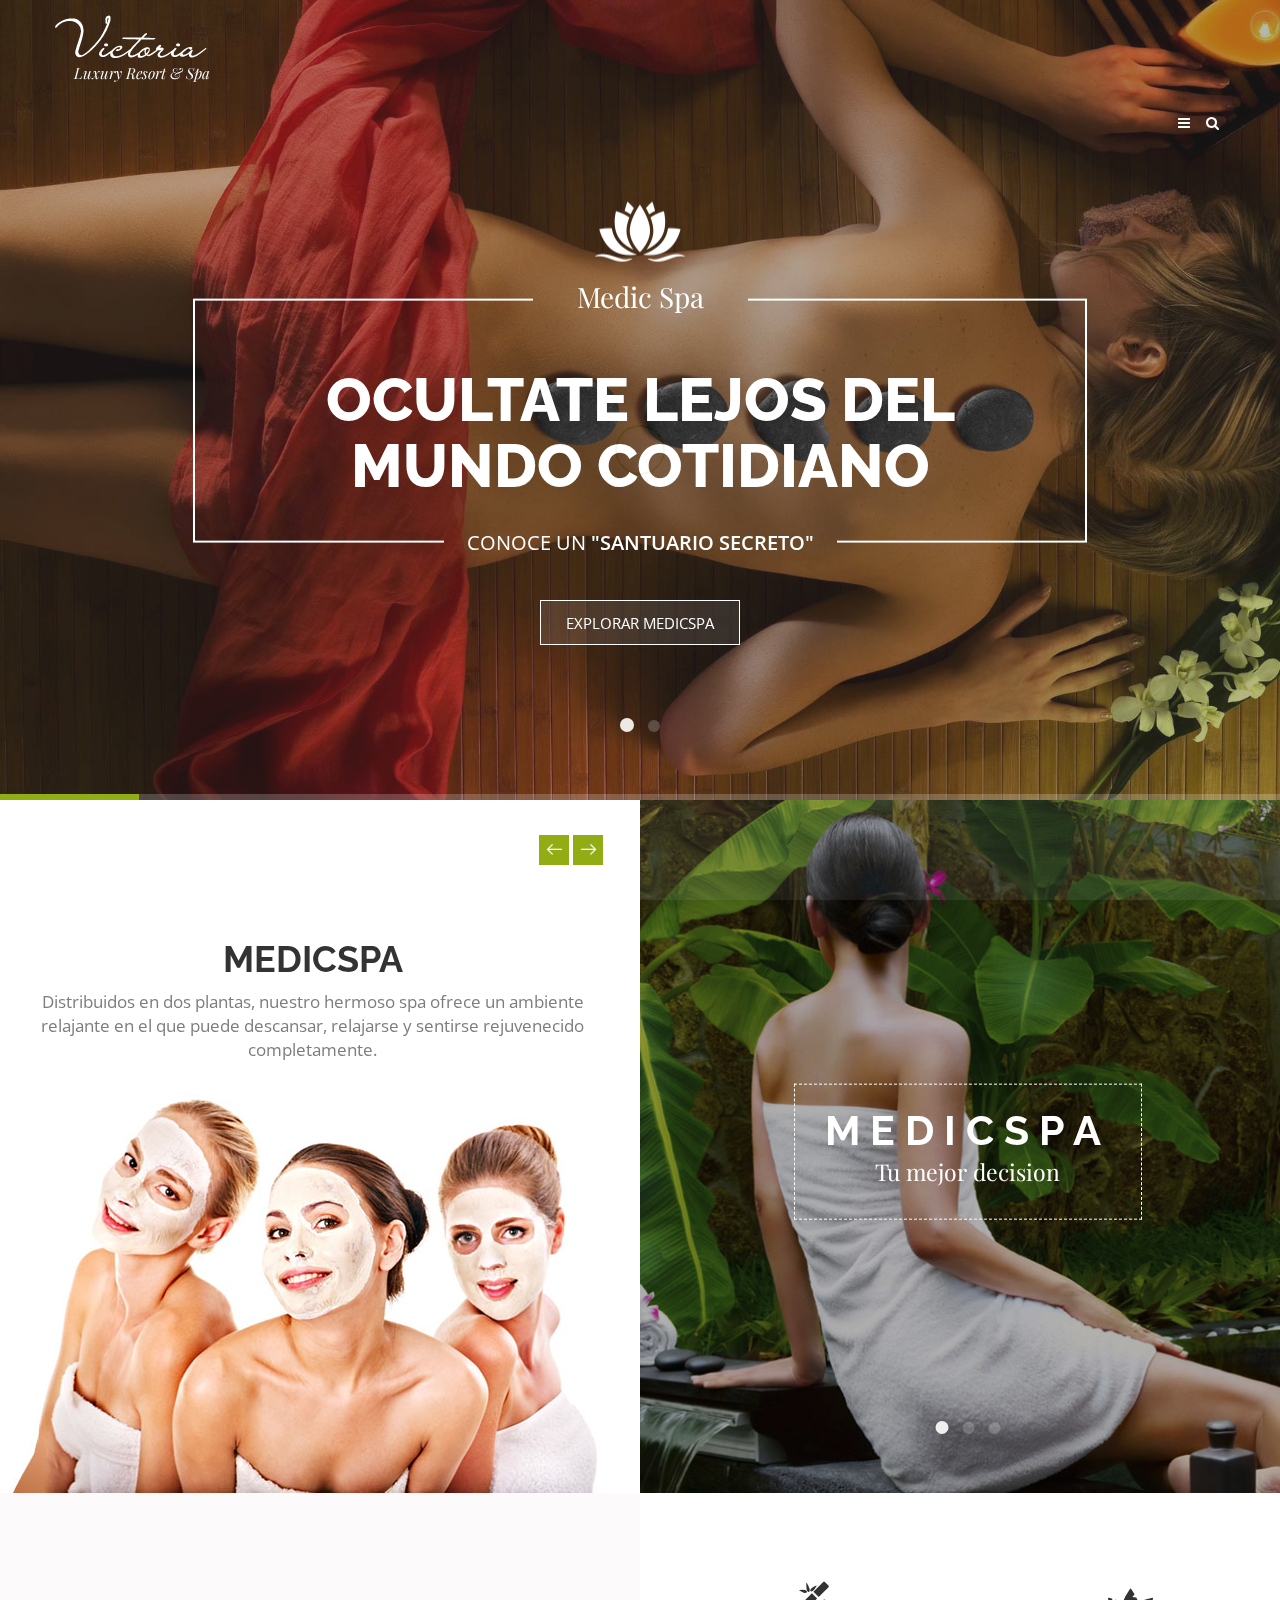
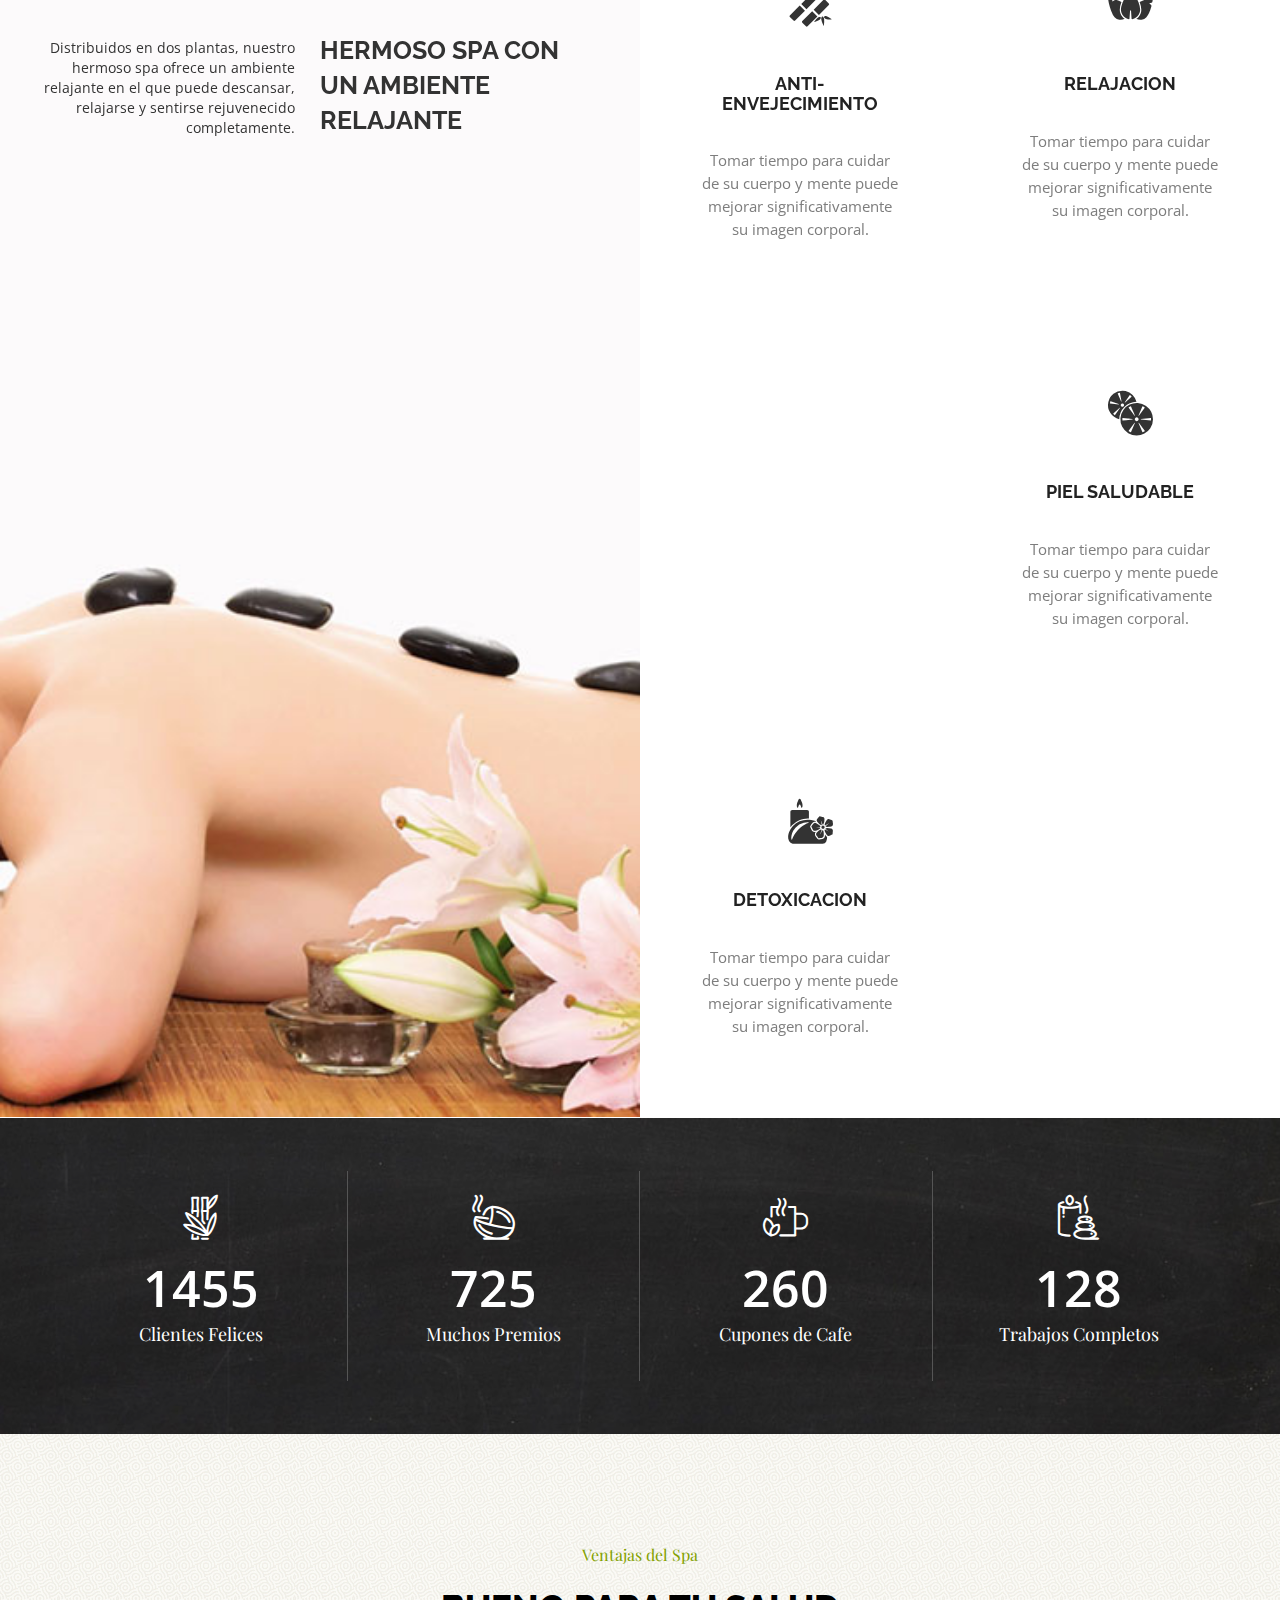
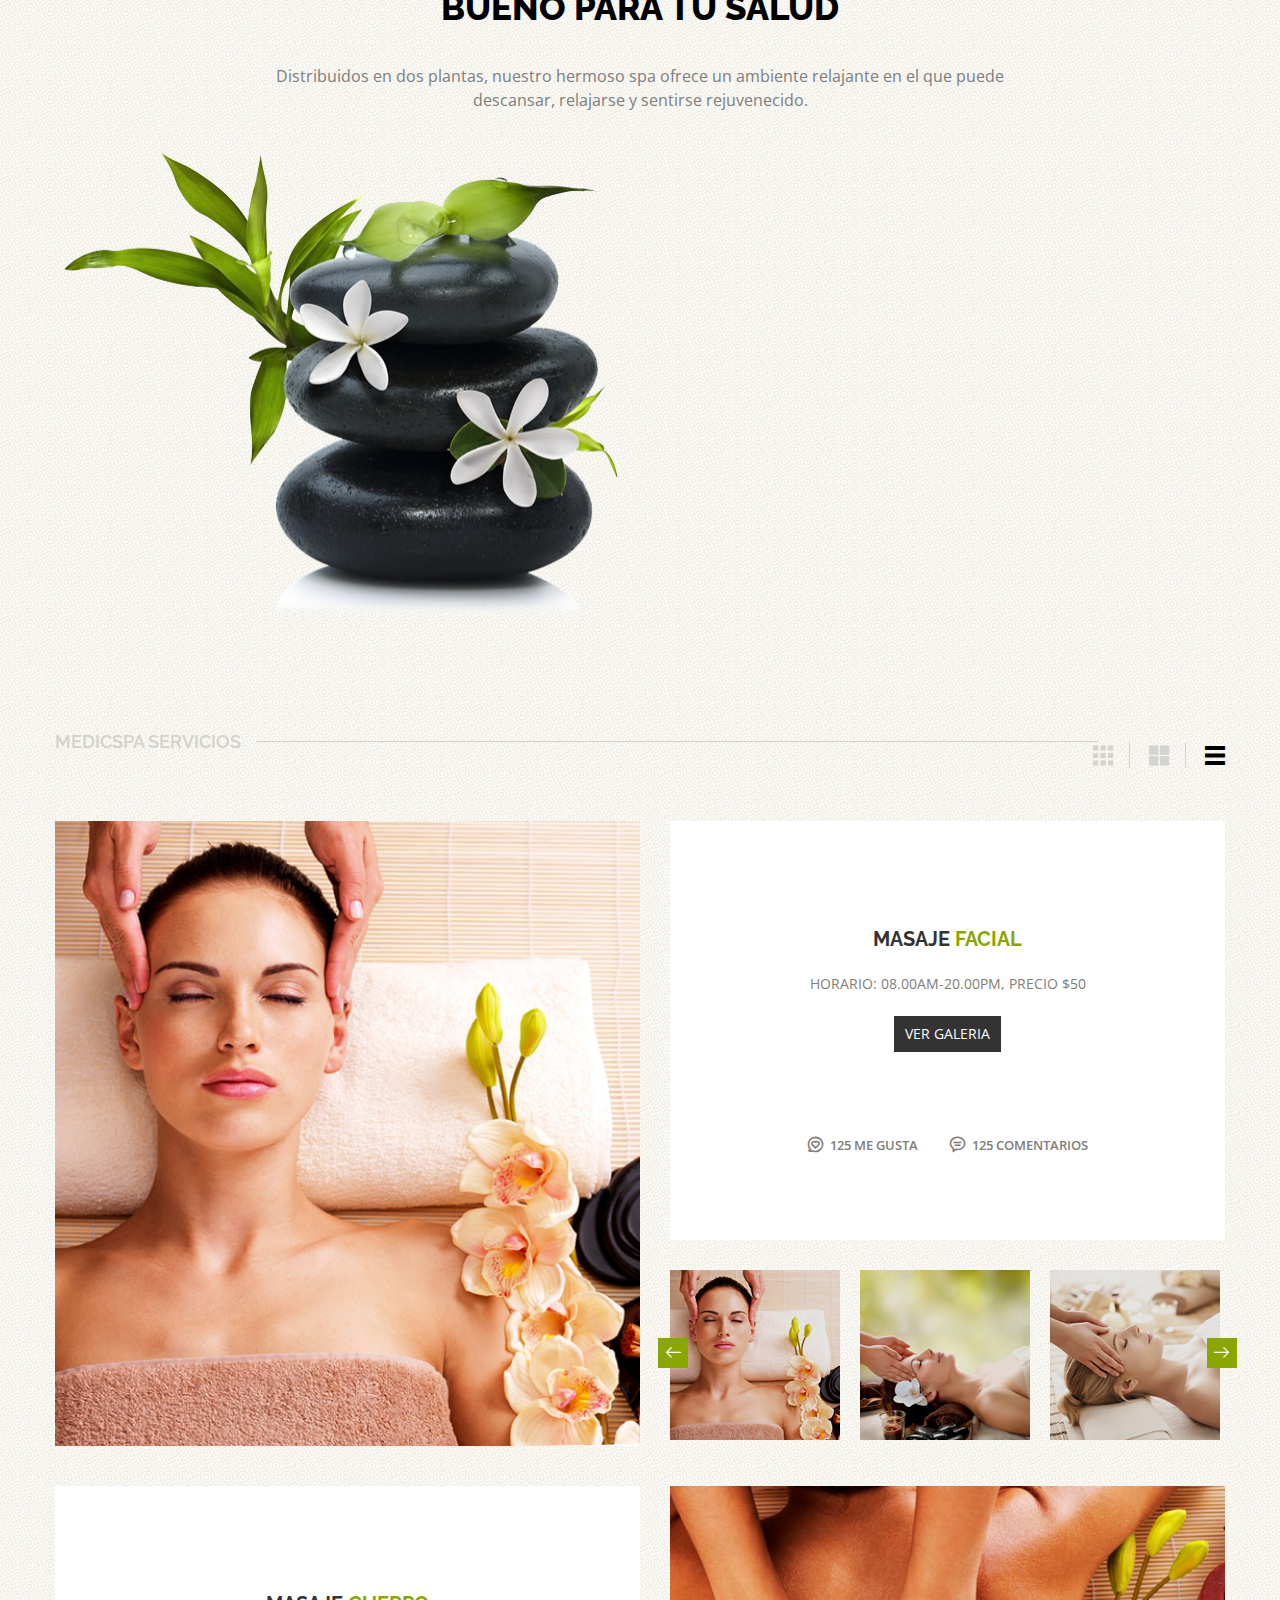
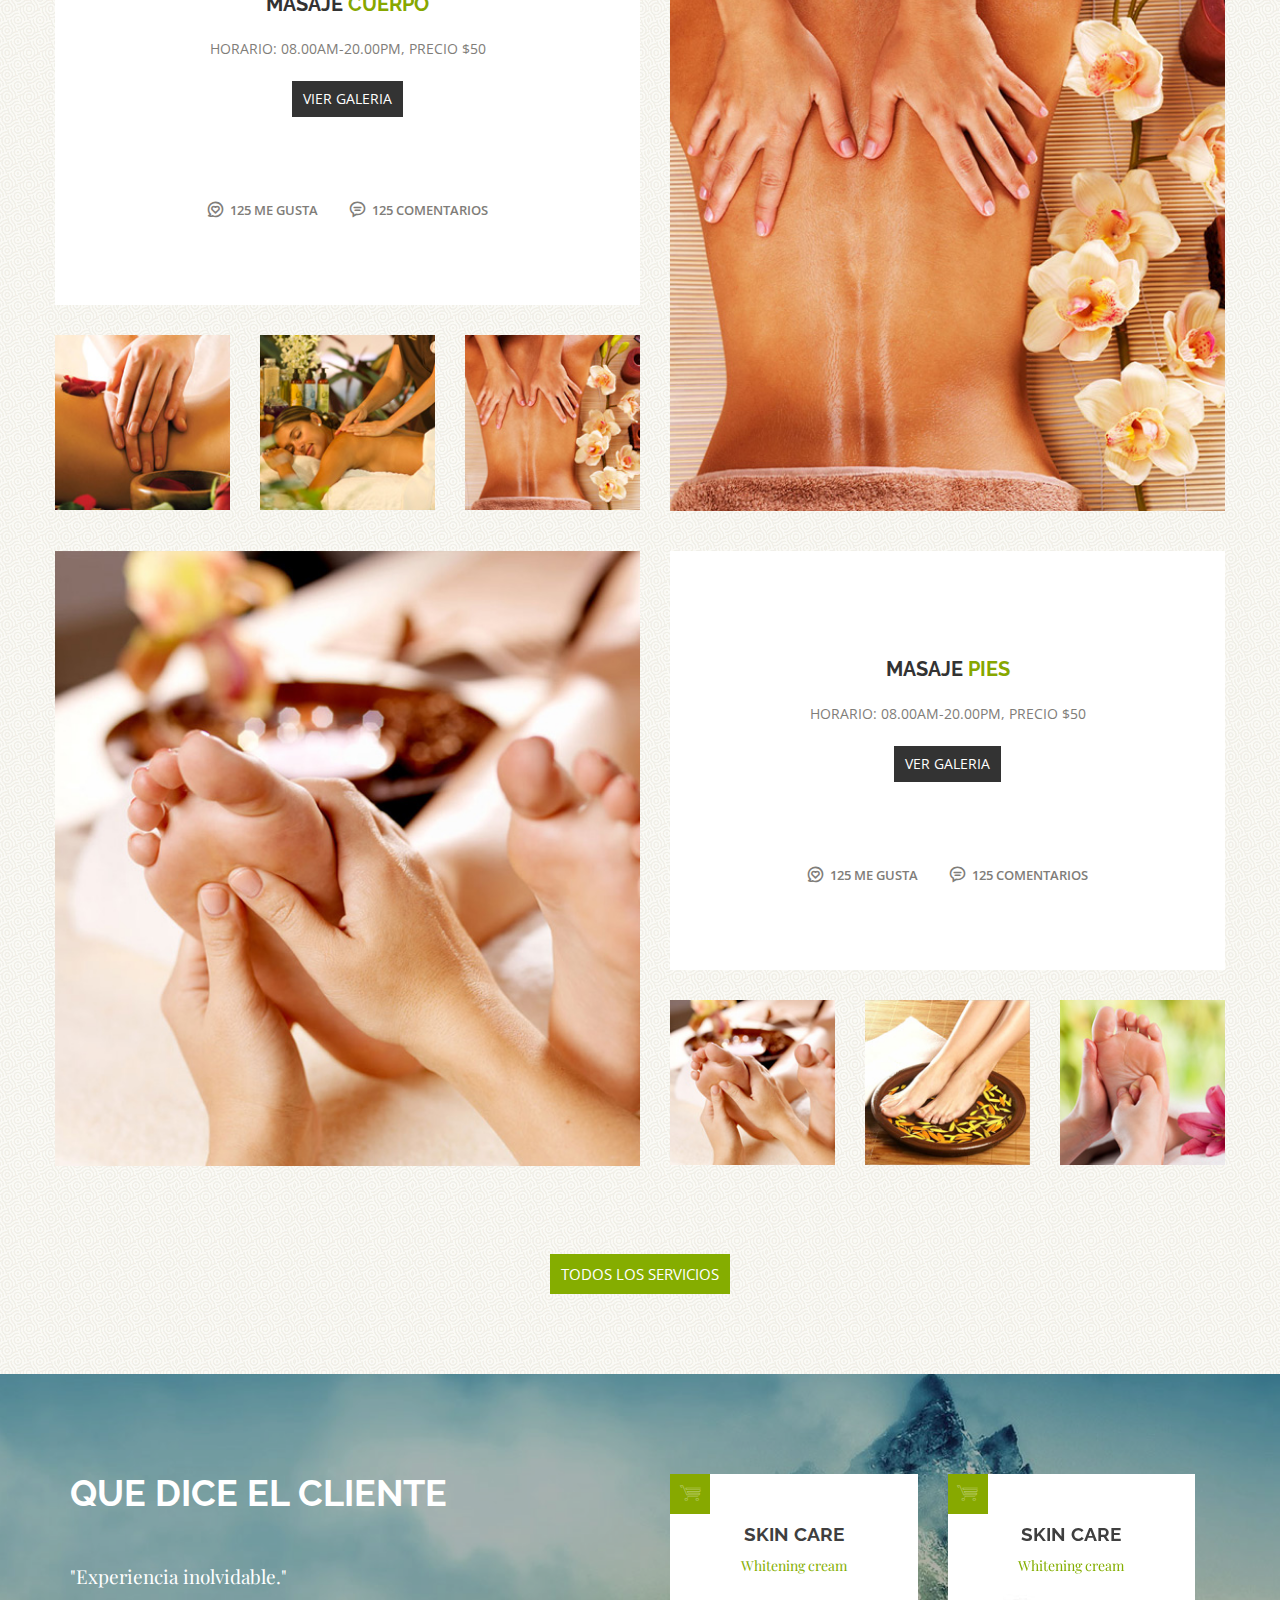
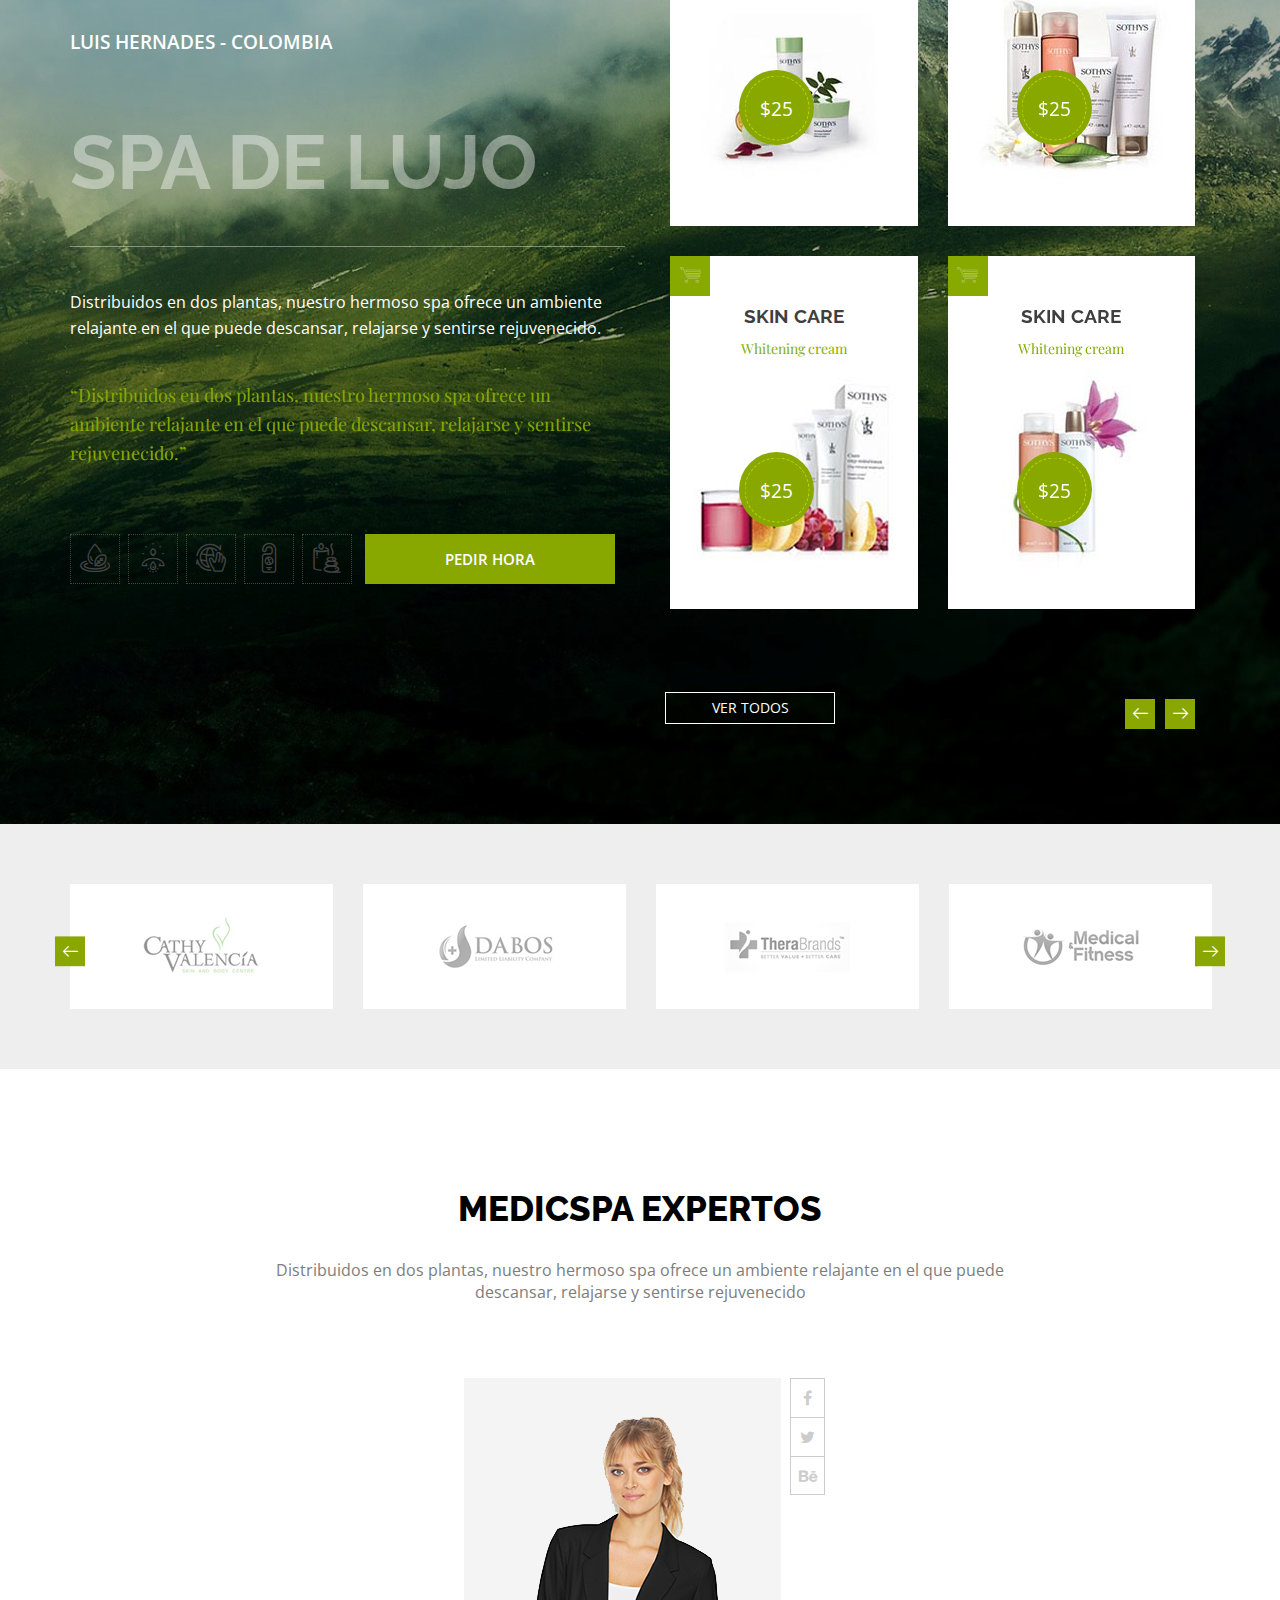
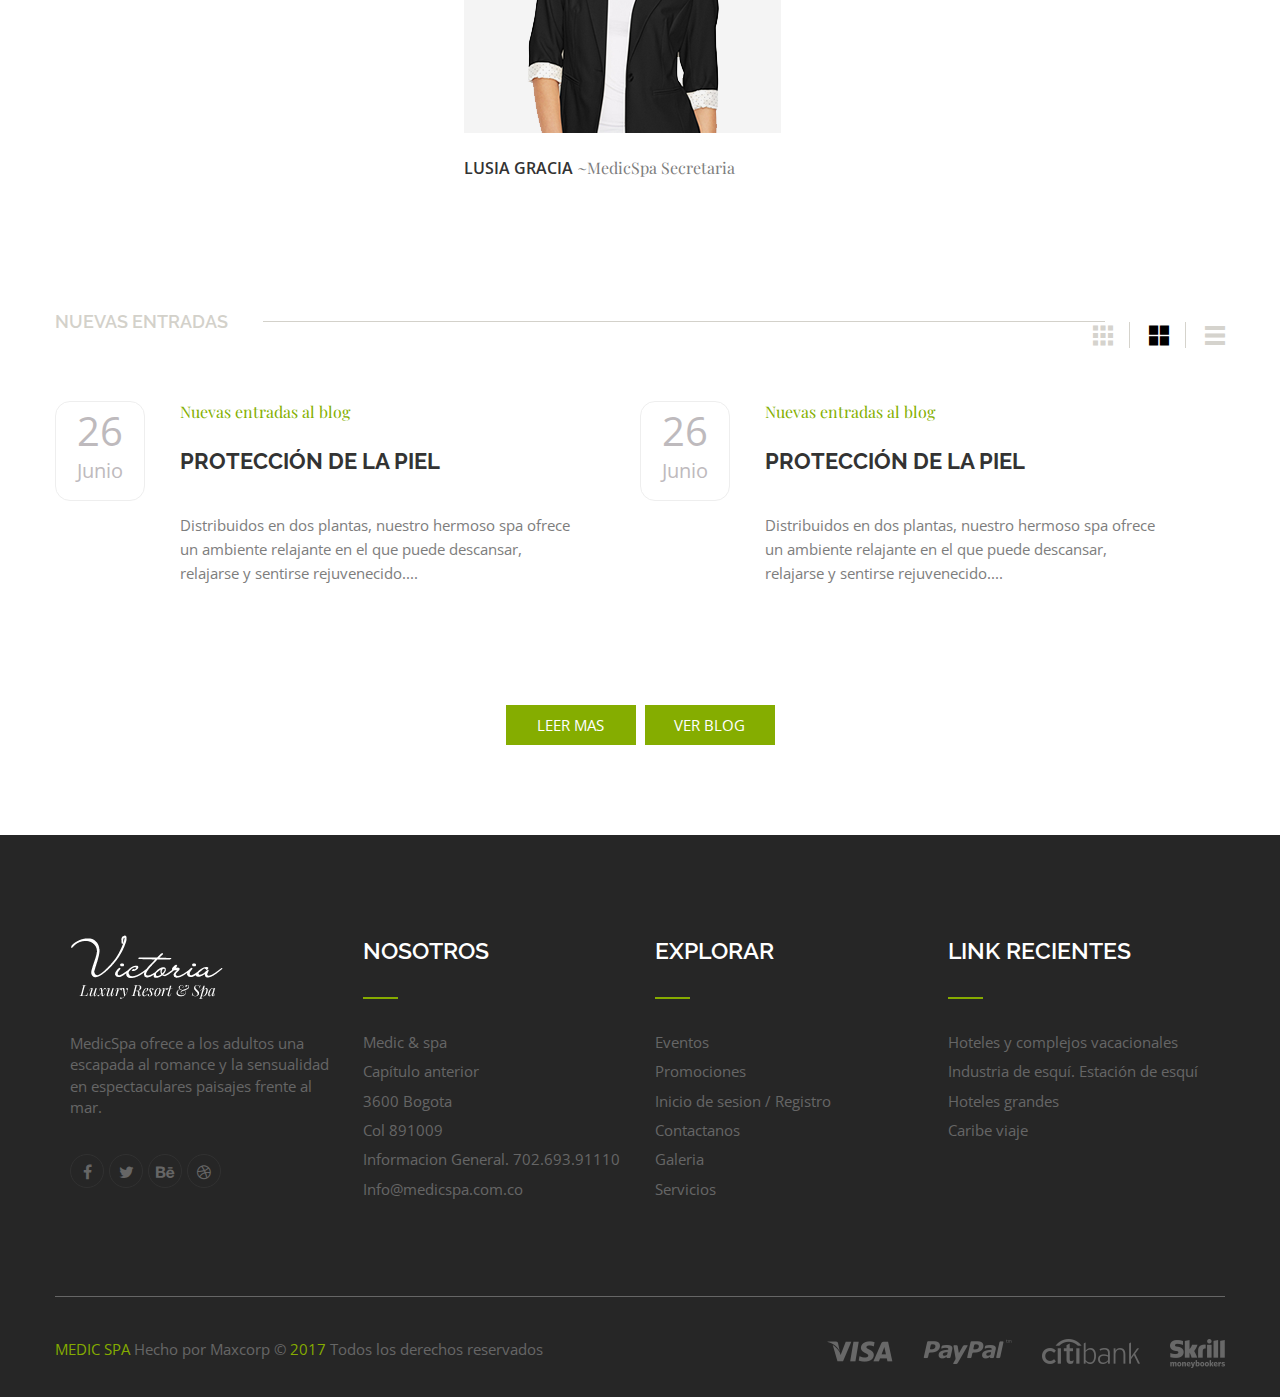
==== commit af2c520b: "juan cambios" ====
--- a/index.html
+++ b/index.html
@@ -7,11 +7,12 @@
     <meta name="description" content="html template">
     <meta name="keyword" content="your keyword goes to here">
     <meta name="author" content="themexriver">
-    <title>Victoria Luxury Resort &amp; Spa HTML template </title>
+    <title>..::MedicSpa::.. </title>
     <link href="images/favicon.png" rel="icon">
     <link href='https://fonts.googleapis.com/css?family=Open+Sans:400,600' rel='stylesheet' type='text/css'>
     <link href='https://fonts.googleapis.com/css?family=Raleway:800,700,600,300' rel='stylesheet' type='text/css'>
     <link href='https://fonts.googleapis.com/css?family=Playfair+Display:400italic' rel='stylesheet' type='text/css'>
+    <link rel="stylesheet" href="https://maxcdn.bootstrapcdn.com/font-awesome/4.7.0/css/font-awesome.min.css">
     <link href="font-awesome/css/font-awesome.min.css" rel="stylesheet">
     <link href="flat-icon/flaticon.css" rel="stylesheet">
     <link href="css/bootstrap.min.css" rel="stylesheet">
@@ -51,32 +52,32 @@
                 <div id="navbar" class="pull-left collapse navbar-collapse">
                     <ul class="nav navbar-nav">
                         <li class="active dropdown">
-                            <a href="" class="dropdown-toggle" data-toggle="dropdown">Home <i class="fa fa-angle-down"></i></a>
+                            <a href="" class="dropdown-toggle" data-toggle="dropdown">Inicio <i class="fa fa-angle-down"></i></a>
                             <ul class="dropdown-menu">
-                                <li><a href="index-2.html">Style 2</a></li>
-                                <li><a href="index-3.html">Style 3</a></li>
+                                <li><a href="index-2.html">Estilo 2</a></li>
+                                <li><a href="index-3.html">Estilo 3</a></li>
                             </ul>
                         </li>
                         <li class="dropdown">
-                            <a href="#" class="dropdown-toggle" data-toggle="dropdown">Vcitoria Shop <i class="fa fa-angle-down"></i></a>
+                            <a href="#" class="dropdown-toggle" data-toggle="dropdown">MedicSpa Compra <i class="fa fa-angle-down"></i></a>
                             <ul class="dropdown-menu">
-                                <li><a href="shop.html">Shop</a></li>
-                                <li><a href="shop-details.html">Shop Details</a></li>
+                                <li><a href="shop.html">Compra</a></li>
+                                <li><a href="shop-details.html">Detalles de Compra</a></li>
                             </ul>
                         </li>
-                        <li><a href="service.html">Services</a></li>
-                        <li><a href="about.html">About Us</a></li>
+                        <li><a href="service.html">Servicios</a></li>
+                        <li><a href="about.html">Acerca de</a></li>
                         <li class="dropdown">
-                            <a href="#" class="dropdown-toggle" data-toggle="dropdown">Photo Gallery <i class="fa fa-angle-down"></i></a>
+                            <a href="#" class="dropdown-toggle" data-toggle="dropdown">Galeria <i class="fa fa-angle-down"></i></a>
                             <ul class="dropdown-menu">
-                                <li><a href="gallery.html">Gallery 1</a></li>
-                                <li><a href="gallery-2.html">Gallery 2</a></li>
-                                <li><a href="gallery-3.html">Gallery 3</a></li>
+                                <li><a href="gallery.html">Galeria 1</a></li>
+                                <li><a href="gallery-2.html">Galeria 2</a></li>
+                                <li><a href="gallery-3.html">Galeria 3</a></li>
                             </ul>
                         </li>
-                        <li><a href="team.html">Team</a></li>
+                        <li><a href="team.html">Equipo</a></li>
                         <li><a href="blog.html">Blog</a></li>
-                        <li><a href="contact.html">Contact</a></li>
+                        <li><a href="contact.html">Contactanos</a></li>
                     </ul>
                 </div>
 
@@ -106,9 +107,9 @@
     <div class="hero row" id="main-hero">
         <div class="title">
             <div>
-                <span class="playfair">Spa &amp; wellness</span>
-                <h2>Hide away form the world</h2>
-                <p>In you won <span>"secret snactuary"</span></p>
+                <span class="playfair">Medic Spa</span>
+                <h2>Ocultate lejos del mundo cotidiano</h2>
+                <p>Conoce un <span> "santuario secreto" </span></p>
             </div>
         </div> <!-- end of title -->
 
@@ -121,31 +122,31 @@
             </div>
         </div> <!-- end of slider -->
         <div class="clearfix"></div>
-        <a href="#" class="btn btn-default">Explore Victoria</a>
+        <a href="#" class="btn btn-default">Explorar MedicSpa</a>
     </div> <!-- end of hero -->
 
     <div class="about-resort">
         <div class="row">
             <section class="about col col-sm-6">
-                <h2 class="hidden">About</h2>
+                <h2 class="hidden">Acerca de</h2>
                 <div class="about-slider">
                     <div>
                         <div class="col col-sm-8 col-sm-offset-2 col-lg-8 col-lg-offset-2 section-title">
-                            <h3>We are victoria</h3>
-                            <p>Spread over two floors, our beautiful spa offer a soothing environment in which you can rest, relax and feel competely rejuvenated.</p>
+                            <h3>MedicSpa</h3>
+                            <p>Distribuidos en dos plantas, nuestro hermoso spa ofrece un ambiente relajante en el que puede descansar, relajarse y sentirse rejuvenecido completamente.</p>
                         </div>
                         <img src="images/about/slider/slider-1.jpg" alt="Slide Picture" class="img img-responsive">
                     </div>
                     <div>
                         <div class="col col-sm-8 col-sm-offset-2 col-lg-8 col-lg-offset-2 section-title">
-                            <h3>We are victoria</h3>
-                            <p>Spread over two floors, our beautiful spa offer a soothing environment in which you can rest, relax and feel competely rejuvenated.</p>
-                        </div>
-                        <img src="images/about/slider/slider-1.jpg" alt="Slide Picture" class="img img-responsive">                
+                            <h3>MedicSpa</h3>
+                            <p>Distribuidos en dos plantas, nuestro hermoso spa ofrece un ambiente relajante en el que puede descansar, relajarse y sentirse rejuvenecido completamente.</p>
+                        </div>
+                        <img src="images/about/slider/slider-1.jpg" alt="Slide Picture" class="img img-responsive">
                     </div>
                 </div>
             </section> <!-- end of about -->
-            
+
             <section class="resort col col-sm-6">
                 <div class="resort-slider">
                     <div class="item item-1">
@@ -159,47 +160,47 @@
                     </div>
                 </div>
                 <div class="title">
-                    <h2>Victoria</h2>
-                    <p class="playfair">luxury Resort &amp; spa</p>
+                    <h2>MedicSpa</h2>
+                    <p class="playfair">Tu mejor decision</p>
                 </div>
             </section> <!-- end of resort -->
         </div> <!-- end of row -->
     </div> <!-- end of about-resort -->
 
     <section class="beautifull-spa-and-faeture">
-        <h2 class="hidden">Feature</h2>
+        <h2 class="hidden">Caracteristicas</h2>
         <div class="container-fluid">
             <div class="row">
                 <div class="beautifull-spa col col-sm-6">
                     <div class="col col-sm-6 col-sm-push-6">
-                      <h2>Beautiful spa with soothing environment</h2>
+                      <h2>Hermoso spa con un ambiente relajante</h2>
                     </div>
 
                     <div class="col col-sm-6 col-sm-pull-6">
-                        <p>Spread over two floors, our beautiful spa offer soothing environment in which you can rest, relax and feel competely rejuvenated</p>
+                        <p>Distribuidos en dos plantas, nuestro hermoso spa ofrece un ambiente relajante en el que puede descansar, relajarse y sentirse rejuvenecido completamente.</p>
                     </div>
                 </div>
 
                 <div class="faeture col col-md-6">
                     <div class="col col-xs-6" id="first-box">
                         <i class="flaticon-two"></i>
-                        <h3>Anti-aging</h3>
-                        <p>Taking time to take care of your body and mind can significantly improve your body image.</p>
+                        <h3>ANTI-ENVEJECIMIENTO</h3>
+                        <p>Tomar tiempo para cuidar de su cuerpo y mente puede mejorar significativamente su imagen corporal.</p>
                     </div>
                     <div class="col col-xs-6" id="second-box">
                         <i class="flaticon-three"></i>
-                        <h3>Relaxation</h3>
-                        <p>Taking time to take care of your body and mind can significantly improve your body image.</p>
+                        <h3>Relajacion</h3>
+                        <p>Tomar tiempo para cuidar de su cuerpo y mente puede mejorar significativamente su imagen corporal.</p>
                     </div>
                     <div class="col col-xs-6" id="third-box">
                         <i class="flaticon-fruit"></i>
-                        <h3>Healthy skin</h3>
-                        <p>Taking time to take care of your body and mind can significantly improve your body image.</p>
+                        <h3>Piel saludable</h3>
+                        <p>Tomar tiempo para cuidar de su cuerpo y mente puede mejorar significativamente su imagen corporal.</p>
                     </div>
                     <div class="col col-xs-6" id="fourth-box">
                         <i class="flaticon-flower"></i>
-                        <h3>Detoxification</h3>
-                        <p>Taking time to take care of your body and mind can significantly improve your body image.</p>
+                        <h3>Detoxicacion</h3>
+                        <p>Tomar tiempo para cuidar de su cuerpo y mente puede mejorar significativamente su imagen corporal.</p>
                     </div>
                 </div>
             </div> <!-- end of row -->
@@ -214,22 +215,22 @@
                 <div class="col col-xs-6 col-sm-3">
                     <i class="flaticon-nature"></i>
                     <span class="number" id="happy-clients">1455</span>
-                    <span class="fact-title playfair">Happy clients</span>
+                    <span class="fact-title playfair">Clientes Felices</span>
                 </div>
                 <div class="col col-xs-6 col-sm-3">
                     <i class="flaticon-relax-1"></i>
                     <span class="number" id="awards">725</span>
-                    <span class="fact-title playfair">Awwards Winning</span>
+                    <span class="fact-title playfair">Muchos Premios</span>
                 </div>
                 <div class="col col-xs-6 col-sm-3">
                     <i class="flaticon-food-1"></i>
                     <span class="number" id="coffee">260</span>
-                    <span class="fact-title playfair">Cups of Coffee</span>
+                    <span class="fact-title playfair">Cupones de Cafe</span>
                 </div>
                 <div class="col col-xs-6 col-sm-3">
                     <i class="flaticon-medical-1"></i>
                     <span class="number" id="works">128</span>
-                    <span class="fact-title playfair">Works Complete</span>
+                    <span class="fact-title playfair">Trabajos Completos</span>
                 </div>
             </div> <!-- end of row -->
         </div> <!-- end of container -->
@@ -239,9 +240,9 @@
         <div class="container">
             <div class="row">
                 <div class="section-title col col-lg-8 col-lg-offset-2">
-                    <span class="playfair">Spa Advantages</span>
-                    <h2>Good for your health</h2>
-                    <p>Spread over two floors, our beautiful spa offer a soothing environment in which you can rest, relax and feel competely rejuvenated.</p>
+                    <span class="playfair">Ventajas del Spa</span>
+                    <h2>Bueno para tu salud</h2>
+                    <p>Distribuidos en dos plantas, nuestro hermoso spa ofrece un ambiente relajante en el que puede descansar, relajarse y sentirse rejuvenecido.</p>
                 </div>
             </div>
 
@@ -258,8 +259,8 @@
                             <i class="flaticon-hands"></i>
                         </div>
                         <div class="col col-xs-10">
-                            <span class="playfair">Improve blood circulation</span>
-                            <h3>Stress reduction &amp; relief</h3>
+                            <span class="playfair">Mejorar la circulación sanguínea</span>
+                            <h3>Reducción del estrés y alivio</h3>
                         </div>
                     </div>
                     <div class="row" id="second-advantage">
@@ -271,8 +272,8 @@
                             <i class="flaticon-medical"></i>
                         </div>
                         <div class="col col-xs-10">
-                            <span class="playfair">Stimulates the lymphatic system</span>
-                            <h3>Carries away the body's waste products</h3>
+                            <span class="playfair">Estimula el sistema linfático</span>
+                            <h3>Lleva los productos de desecho del cuerpo</h3>
                         </div>
                     </div>
                     <div class="row" id="third-advantage">
@@ -284,8 +285,8 @@
                             <i class="flaticon-food"></i>
                         </div>
                         <div class="col col-xs-10">
-                            <span class="playfair">Relax &amp; feel better</span>
-                            <h3>Improve immune system</h3>
+                            <span class="playfair">Relajarse y sentirse mejor</span>
+                            <h3>Mejorar el sistema inmunológico</h3>
                         </div>
                     </div>
                     <div class="row" id="fourth-advantage">
@@ -297,8 +298,8 @@
                             <i class="flaticon-relax"></i>
                         </div>
                         <div class="col col-xs-10">
-                            <span class="playfair">Protect your overall health</span>
-                            <h3>Enhance your appearance</h3>
+                            <span class="playfair">Proteja su salud en general</span>
+                            <h3>Mejore su apariencia</h3>
                         </div>
                     </div>
                 </div>
@@ -307,11 +308,11 @@
     </section> <!-- end of spa-advantages -->
 
     <section class="services">
-        <h2 class="hidden">Service</h2>
+        <h2 class="hidden">Servicios</h2>
         <div class="container">
             <div class="top-button row">
                 <div class="col pull-left">
-                    <p>Victoria service</p>
+                    <p>MedicSpa servicios</p>
                 </div>
                 <div class="col col-sm-9"></div>
                 <div class="col pull-right">
@@ -328,13 +329,13 @@
             </div> <!-- end of service-button -->
 
             <section class="facial row">
-                <h3 class="hidden">facial</h3>
+                <h3 class="hidden">Facial</h3>
                 <div class="left col col-md-6">
                     <div class="wrap-hover-content facial-left-thumbnail thumbnail">
                         <div class="hover-content">
                             <div class="">
                                 <img src="images/home-1/services/facial/icon.png" alt="">
-                                <p>Aromateraphy massage</p>
+                                <p>Aromaterapia y masajes</p>
                             </div>
                         </div>
                     </div>
@@ -343,12 +344,12 @@
                 <div class="right col col-md-6">
                     <div class="facial-right-thumbnail thumbnail">
                         <div class="victorial-facila-massage row">
-                            <h4>Victoria facial <span>massage</span></h4>
-                            <p>Service Hours: 08.00am-20.00pm, Service price from $50</p>
-                            <a href="#" class="btn btn-default">View Victoria photo gallery</a>
+                            <h4>Masaje <span>facial</span></h4>
+                            <p>Horario: 08.00am-20.00pm, precio $50</p>
+                            <a href="#" class="btn btn-default">Ver galeria</a>
                             <div class="like-comment">
-                                <a href="#"><i class="flaticon-shapes">125 Likes</i></a>
-                                <a href="#"><i class="flaticon-interface-2">125 Comments</i></a>
+                                <a href="#"><i class="flaticon-shapes">125 me gusta</i></a>
+                                <a href="#"><i class="flaticon-interface-2">125 Comentarios</i></a>
                             </div>
                         </div>
 
@@ -391,16 +392,16 @@
             </section> <!-- end of facial -->
 
             <section class="body row">
-                <h3 class="hidden">body</h3>
+                <h3 class="hidden">Cuerpo</h3>
                 <div class="right col col-md-6">
                     <div class="body-left-thumbnail thumbnail">
                         <div class="victorial-body-massage row">
-                            <h4>Victoria Body <span>massage</span></h4>
-                            <p>Service Hours: 08.00am-20.00pm, Service price from $50</p>
-                            <a href="#" class="btn btn-default">View Victoria photo gallery</a>
+                            <h4>Masaje <span>Cuerpo</span></h4>
+                            <p>Horario: 08.00am-20.00pm, precio $50</p>
+                            <a href="#" class="btn btn-default">Vier galeria</a>
                             <div class="like-comment">
-                                <a href="#"><i class="flaticon-shapes">125 Likes</i></a>
-                                <a href="#"><i class="flaticon-interface-2">125 Comments</i></a>
+                                <a href="#"><i class="flaticon-shapes">125 me gusta</i></a>
+                                <a href="#"><i class="flaticon-interface-2">125 Comentarios</i></a>
                             </div>
                         </div>
 
@@ -409,21 +410,21 @@
                                 <div class="thumbnail">
                                     <div class="overlay"></div>
                                     <img src="images/home-1/services/body/thumb/img-1.jpg" alt>
-                                    <a href="#">View</a>
+                                    <a href="#">Ver</a>
                                 </div>
                             </div>
                             <div class="col col-xs-4">
                                 <div class="thumbnail">
                                     <div class="overlay"></div>
                                     <img src="images/home-1/services/body/thumb/img-2.jpg" alt>
-                                    <a href="#">View</a>
+                                    <a href="#">Ver</a>
                                 </div>
                             </div>
                             <div class="col col-xs-4">
                                 <div class="thumbnail">
                                     <div class="overlay"></div>
                                     <img src="images/home-1/services/body/thumb/img-3.jpg" alt>
-                                    <a href="#">View</a>
+                                    <a href="#">Ver</a>
                                 </div>
                             </div>
                         </div>
@@ -435,7 +436,7 @@
                         <div class="hover-content">
                             <div class="">
                                 <img src="images/home-1/services/facial/icon.png" alt="">
-                                <p>Aromateraphy massage</p>
+                                <p>Aromaterapia y masaje</p>
                             </div>
                         </div>
                     </div>
@@ -449,7 +450,7 @@
                         <div class="hover-content">
                             <div class="">
                                 <img src="images/home-1/services/facial/icon.png" alt="">
-                                <p>Aromateraphy massage</p>
+                                <p>Aromaterapia y masaje</p>
                             </div>
                         </div>
                     </div>
@@ -458,12 +459,12 @@
                 <div class="right col col-md-6">
                     <div class="foot-right-thumbnail thumbnail">
                         <div class="victorial-foot-massage row">
-                            <h4>Victoria Foot <span>massage</span></h4>
-                            <p>Service Hours: 08.00am-20.00pm, Service price from $50</p>
-                            <a href="#" class="btn btn-default">View Victoria photo gallery</a>
+                            <h4>Masaje <span>pies</span></h4>
+                            <p>Horario: 08.00am-20.00pm, precio $50</p>
+                            <a href="#" class="btn btn-default">Ver galeria</a>
                             <div class="like-comment">
-                                <a href="#"><i class="flaticon-shapes">125 Likes</i></a>
-                                <a href="#"><i class="flaticon-interface-2">125 Comments</i></a>
+                                <a href="#"><i class="flaticon-shapes">125 me gusta</i></a>
+                                <a href="#"><i class="flaticon-interface-2">125 Comentarios</i></a>
                             </div>
                         </div>
 
@@ -472,21 +473,21 @@
                                 <div class="thumbnail">
                                     <div class="overlay"></div>
                                     <img src="images/home-1/services/foot/thumb/img-1.jpg" alt>
-                                    <a href="#">View</a>
+                                    <a href="#">Ver</a>
                                 </div>
                             </div>
                             <div class="col col-xs-4">
                                 <div class="thumbnail">
                                     <div class="overlay"></div>
                                     <img src="images/home-1/services/foot/thumb/img-2.jpg" alt>
-                                    <a href="#">View</a>
+                                    <a href="#">Ver</a>
                                 </div>
                             </div>
                             <div class="col col-xs-4">
                                 <div class="thumbnail">
                                     <div class="overlay"></div>
                                     <img src="images/home-1/services/foot/thumb/img-3.jpg" alt>
-                                    <a href="#">View</a>
+                                    <a href="#">Ver</a>
                                 </div>
                             </div>
                         </div>
@@ -494,7 +495,7 @@
                 </div> <!-- end of right -->
             </section> <!-- end of foot -->
 
-            <a href="service.html" class="view-all-service btn btn-default">View all service</a>
+            <a href="service.html" class="view-all-service btn btn-default">Todos los servicios</a>
         </div> <!-- end of container -->
     </section> <!-- end of service -->
 
@@ -505,16 +506,16 @@
             <div class="row">
                 <div class="news col col-md-6">
                     <div class="portfolio">
-                        <h3>What client say</h3>
-                        <p class="playfair">"Lorem ipsum dolor sit amet consectuere colorado. Secrets Resorts &amp; Spas offer adults an escape to romance and sensuality in spectacular oceanfront settings."</p>
-                        <span>Luis hernades - spain</span>
+                        <h3>Que dice el cliente</h3>
+                        <p class="playfair">"Experiencia inolvidable."</p>
+                        <span>Luis hernades - Colombia</span>
                     </div> <!-- end of portfolio -->
 
-                    <h3>Luxury spa <span>&amp; resort</span></h3>
+                    <h3>SPA DE LUJO</span></h3>
 
                     <div class="sort-about">
-                        <p>Spread over two floors, our beautiful spa offer a soothing environment in which you can rest, relax and feel competely rejuvenated, lorem ipsum dolor sit amet dolorado consecuereuer delgado over two floors, our beautiful spa offer a soothing environment in which you can rest.</p>
-                        <p class="playfair">“Spread over two floors, our beautiful spa offer a soothing environment in which you can rest and feel competely rejuvenated.”</p>
+                        <p>Distribuidos en dos plantas, nuestro hermoso spa ofrece un ambiente relajante en el que puede descansar, relajarse y sentirse rejuvenecido.</p>
+                        <p class="playfair">“Distribuidos en dos plantas, nuestro hermoso spa ofrece un ambiente relajante en el que puede descansar, relajarse y sentirse rejuvenecido.”</p>
                         <div class="appointment">
                             <div class="btn-group">
                                 <button type="button" class="btn btn-primary" data-title="The game">
@@ -533,7 +534,7 @@
                                     <i class="flaticon-medical-1"></i>
                                 </button>
                             </div>
-                            <a href="#" class="make-appointment-btn btn btn-primary">Make an appointment</a>
+                            <a href="#" class="make-appointment-btn btn btn-primary">Pedir hora</a>
                         </div>
                     </div> <!-- end of sort-about -->
                 </div> <!-- end of news -->
@@ -594,7 +595,7 @@
                                 </div>
                             </div>
                         </div> <!-- slide-item-1 -->
-                    
+
                         <div class="item">
                             <div class="col col-xs-6">
                                 <div class="thumbnail">
@@ -650,7 +651,7 @@
                             </div>
                         </div> <!-- slide-tiem-2 -->
                     </div> <!-- end of shop-slider -->
-                    <a href="#" class="btn">View all produces</a>
+                    <a href="#" class="btn">Ver todos</a>
                 </div> <!-- end of shop -->
             </div> <!-- end of row -->
         </div> <!-- end of container -->
@@ -659,13 +660,13 @@
     <div class="appoinment-popup-box">
         <section class="booking col col-sm-10 col-sm-offset-1" id="book">
             <div class="overlay"></div>
-            <h2 class="hidden">Booking</h2>
+            <h2 class="hidden">Reserva</h2>
             <button class="close"><i class="fa fa-times"></i></button>
             <div class="col col-lg-10 col-lg-offset-1 content">
                 <div class="section-title">
                     <div class="pull-left">
-                        <h3>Appointment</h3>
-                        <p class="playfair">Beautiful spa resort offer soothing environtment</p>
+                        <h3>Cita</h3>
+                        <p class="playfair">Hermoso centro de spa ofrece un ambiente relajante</p>
                     </div>
 
                     <div class="btn-group pull-right">
@@ -689,38 +690,38 @@
 
                 <form class="form-inline">
                     <div class="col col-sm-6 col-lg-4 form-group">
-                        <label for="arrive-date">Arrive Date</label>
+                        <label for="arrive-date">Fecha de llegada</label>
                         <div>
                             <i class="flaticon-calendar" id="arrive"></i>
                             <input type="text" class="form-control" id="arrive-date" placeholder="Choose date" required>
                         </div>
                     </div>
                     <div class="col col-sm-6 col-lg-4 form-group">
-                        <label for="depart-date">Depart Date</label>
+                        <label for="depart-date">Fecha de salida</label>
                         <div>
                             <i class="flaticon-calendar"></i>
                             <input type="text" class="form-control" id="depart-date" placeholder="Choose date" required>
                         </div>
                     </div>
                     <div class="col col-sm-6 col-lg-4 form-group">
-                        <label>Room</label>
+                        <label>Salon</label>
                         <div>
                             <i class="fa fa-angle-down"></i>
                             <select class="form-control">
-                                <option>Standart room</option>
-                                <option>Single room</option>
-                                <option>Double room</option>
-                                <option>Normal room</option>
-                                <option>AC room</option>
+                                <option>Salon Amplio </option>
+                                <option>Salon Simple </option>
+                                <option>Salon Doble </option>
+                                <option>Salon Normal </option>
+                                <option>Salon AC </option>
                             </select>
                         </div>
                     </div>
                     <div class="col col-sm-6 col-lg-4 form-group">
-                        <label for="name">Your Name</label>
+                        <label for="name">Nombre</label>
                         <input type="text" class="form-control" id="name" required>
                     </div>
                     <div class="col col-sm-6 col-lg-4 form-group">
-                        <label for="phone">Phone Number</label>
+                        <label for="phone">Numero de Celular</label>
                         <input type="text" class="form-control" id="phone" required>
                     </div>
                     <div class="col col-sm-6 col-lg-4 form-group">
@@ -733,7 +734,7 @@
                     </div>
                 </form>
                 <div class="clearfix"></div>
-                
+
                 <div class="appointment-footer">
                     <div class="col col-xs-6 col-sm-4 col-md-4 col-lg-4 social">
                         <ul class="nav navbar-nav">
@@ -744,7 +745,7 @@
                         </ul>
                     </div>
                     <div class="col col-xs-6 col-sm-8 col-md-8 col-lg-8">
-                        <p>Verify your booking via mobile phone</p>
+                        <p>Verifique su reserva a través del teléfono móvil</p>
                     </div>
                     <div class="clearfix"></div>
                 </div>
@@ -801,8 +802,8 @@
         <div class="container">
             <div class="row">
                 <div class="section-title col col-lg-8 col-lg-offset-2">
-                    <h2>Victoria Exparts</h2>
-                    <p>Spread over two floors, our beautiful spa offer a soothing environment in which you can rest, relax and feel competely rejuvenated</p>
+                    <h2>MedicSpa Expertos</h2>
+                    <p>Distribuidos en dos plantas, nuestro hermoso spa ofrece un ambiente relajante en el que puede descansar, relajarse y sentirse rejuvenecido</p>
                 </div>
             </div>
 
@@ -821,7 +822,7 @@
                         </div>
                         <div>
                             <p>Lusia Gracia</p>
-                            <span class="playfair">Victoria Owner</span>
+                            <span class="playfair">MedicSpa Especialista</span>
                         </div>
                     </div>
                 </div>
@@ -840,7 +841,7 @@
                         </div>
                         <div>
                             <p>Lusia Gracia</p>
-                            <span class="playfair">Victoria Owner</span>
+                            <span class="playfair">MedicSpa Secretaria</span>
                         </div>
                     </div>
                 </div>
@@ -859,7 +860,7 @@
                         </div>
                         <div>
                             <p>Lusia Gracia</p>
-                            <span class="playfair">Victoria Owner</span>
+                            <span class="playfair">MedicSpa Propietario</span>
                         </div>
                     </div>
                 </div>
@@ -868,11 +869,11 @@
     </section> <!-- end of expart -->
 
     <section class="latest-news">
-        <h2 class="hidden">News</h2>
+        <h2 class="hidden">Nuevas</h2>
         <div class="container">
             <div class="top-button row">
                 <div class="col pull-left">
-                    <p>Latest news</p>
+                    <p>Nuevas Entradas</p>
                 </div>
                 <div class="col col-sm-9"></div>
                 <div class="col pull-right">
@@ -892,32 +893,32 @@
                 <div class="col col-sm-6">
                     <div class="date col col-xs-3">
                         <div>
-                            <p>26 <span>June</span></p>
+                            <p>26 <span>Junio</span></p>
                         </div>
                     </div>
                     <div class="news-details col col-xs-9">
-                        <p class="playfair">News for our blog</p>
-                        <h3>Salon &amp; skin care</h3>
-                        <p>Lorem ipsum dolor sit amet consectuere colorado. Secrets Resorts &amp; Spas offer adults an escape to romance and sensuality in spectacular oceanfront settings. </p>
+                        <p class="playfair">Nuevas entradas al blog</p>
+                        <h3>Protección de la piel</h3>
+                        <p>Distribuidos en dos plantas, nuestro hermoso spa ofrece un ambiente relajante en el que puede descansar, relajarse y sentirse rejuvenecido.... </p>
                     </div>
                 </div>
                 <div class="col col-sm-6">
                     <div class="date col col-xs-3">
                         <div>
-                            <p>26 <span>June</span></p>
+                            <p>26 <span>Junio</span></p>
                         </div>
                     </div>
                     <div class="news-details col col-xs-9">
-                        <p class="playfair">News for our blog</p>
-                        <h3>Salon &amp; skin care</h3>
-                        <p>Lorem ipsum dolor sit amet consectuere colorado. Secrets Resorts &amp; Spas offer adults an escape to romance and sensuality in spectacular oceanfront settings. </p>
+                        <p class="playfair">Nuevas entradas al blog</p>
+                        <h3>Protección de la piel</h3>
+                        <p>Distribuidos en dos plantas, nuestro hermoso spa ofrece un ambiente relajante en el que puede descansar, relajarse y sentirse rejuvenecido.... </p>
                     </div>
                 </div>
             </div> <!-- end of content -->
 
             <div class="links">
-                <a href="#" class="btn btn-default">Load more</a>
-                <a href="blog.html" class="btn btn-default">Our blog</a>
+                <a href="#" class="btn btn-default">Leer mas</a>
+                <a href="blog.html" class="btn btn-default">Ver blog</a>
             </div>
         </div> <!-- end of container -->
     </section> <!-- end of news -->
@@ -927,7 +928,7 @@
             <div class="row">
                 <div class="victoria col col-xs-6 col-md-3">
                     <img src="images/logo.png" alt class="img img-responsive">
-                    <p>Secrets Resorts &amp; Spas offer adults an escape to romance and sensuality in spectacular oceanfront settings. </p>
+                    <p>MedicSpa ofrece a los adultos una escapada al romance y la sensualidad en espectaculares paisajes frente al mar. </p>
                     <ul class="nav navbar-nav">
                         <li><a href="#"><i class="fa fa-facebook"></i></a></li>
                         <li><a href="#"><i class="fa fa-twitter"></i></a></li>
@@ -937,43 +938,43 @@
                 </div> <!-- end of victoria -->
 
                 <div class="footer-about col col-xs-6 col-md-3">
-                    <h2>About victoria</h2>
+                    <h2>Nosotros</h2>
                     <ul>
-                        <li>Victoria resort &amp; spa</li>
-                        <li>Former Chaper</li>
-                        <li>3600 Last Vegas</li>
-                        <li>NV 891009</li>
-                        <li>General info. 702.693.91110</li>
-                        <li>info@victoriaresort.com</li>
+                        <li>Medic &amp; spa</li>
+                        <li>Capítulo anterior</li>
+                        <li>3600 Bogota</li>
+                        <li>Col 891009</li>
+                        <li>Informacion General. 702.693.91110</li>
+                        <li>Info@medicspa.com.co</li>
                     </ul>
                 </div> <!-- end of footer-about  -->
 
                 <div class="explore col col-xs-6 col-md-3">
-                    <h2>Explore</h2>
+                    <h2>Explorar</h2>
                     <ul>
-                        <li><a href="#">Events</a></li>
-                        <li><a href="#">Spa &amp; wellness</a></li>
-                        <li><a href="#">Login / Register</a></li>
-                        <li><a href="#">Contact us</a></li>
-                        <li><a href="#">Gallery</a></li>
-                        <li><a href="#">Brochure</a></li>
+                        <li><a href="#">Eventos</a></li>
+                        <li><a href="#">Promociones</a></li>
+                        <li><a href="#">Inicio de sesion / Registro</a></li>
+                        <li><a href="#">Contactanos</a></li>
+                        <li><a href="#">Galeria</a></li>
+                        <li><a href="#">Servicios</a></li>
                     </ul>
                 </div> <!-- end of explore  -->
 
                 <div class="usefull-links col col-xs-6 col-md-3">
-                    <h2>Usefulllink</h2>
+                    <h2>Link Recientes</h2>
                     <ul>
-                        <li><a href="#">Travel Weekly hotels and resorts</a></li>
-                        <li><a href="#">Ski Industry &amp; Ski Resort </a></li>
-                        <li><a href="#">Eratap Beach Island Resort</a></li>
-                        <li><a href="#">Luxury Caribbean Resort </a></li>
+                        <li><a href="#">Hoteles y complejos vacacionales</a></li>
+                        <li><a href="#">Industria de esquí. Estación de esquí</a></li>
+                        <li><a href="#">Hoteles grandes</a></li>
+                        <li><a href="#">Caribe viaje </a></li>
                     </ul>
                 </div> <!-- end of usefull-links  -->
             </div> <!-- end of row -->
 
             <div class="row copyright">
                 <div class="col col-md-6">
-                    <p><a href="#">Victoria</a> Made with love by themexriver &copy; <span>2016</span> All Right Reserved</p>
+                    <p><a href="#">Medic Spa</a> Hecho por Maxcorp &copy; <span>2017</span> Todos los derechos reservados</p>
                 </div>
 
                 <div class="col col-md-6">
@@ -998,15 +999,15 @@
                    </div>
                    <div class="col col-sm-9 col-md-8">
                        <div>
-                           <h2>Subscribe Newsletter</h2>
-                           <p>Secrets Resorts &amp; Spas offer adults an escape to romance</p>
-       
+                           <h2>Subscribete</h2>
+                           <p>MedicSpa ofrecen a los adultos un escape al romance.</p>
+
                            <form class="form-inline">
                                <div class="form-group">
                                    <input type="email" class="form-control" required>
                                </div>
-       
-                               <button type="submit" class="btn btn-default">Subscribe</button>
+
+                               <button type="submit" class="btn btn-default">Subscribirme</button>
                            </form>
                        </div>
                    </div>
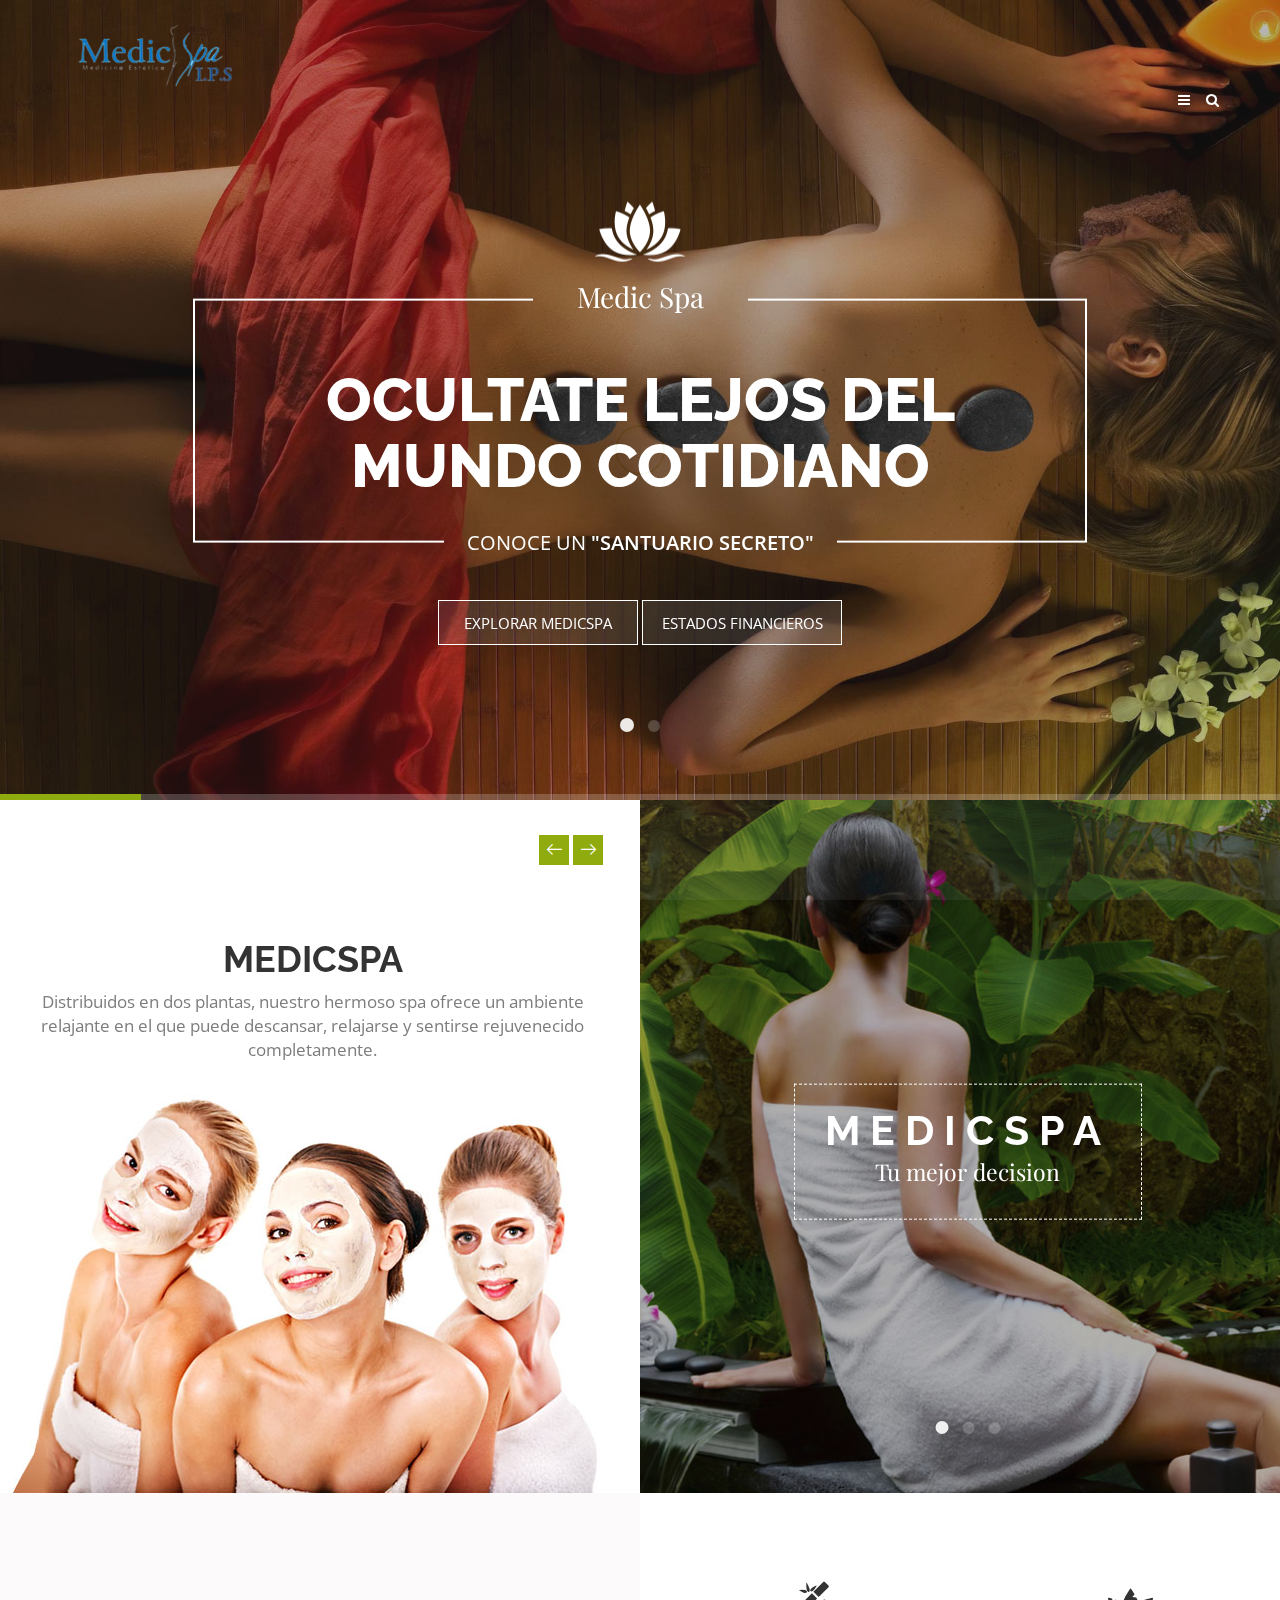
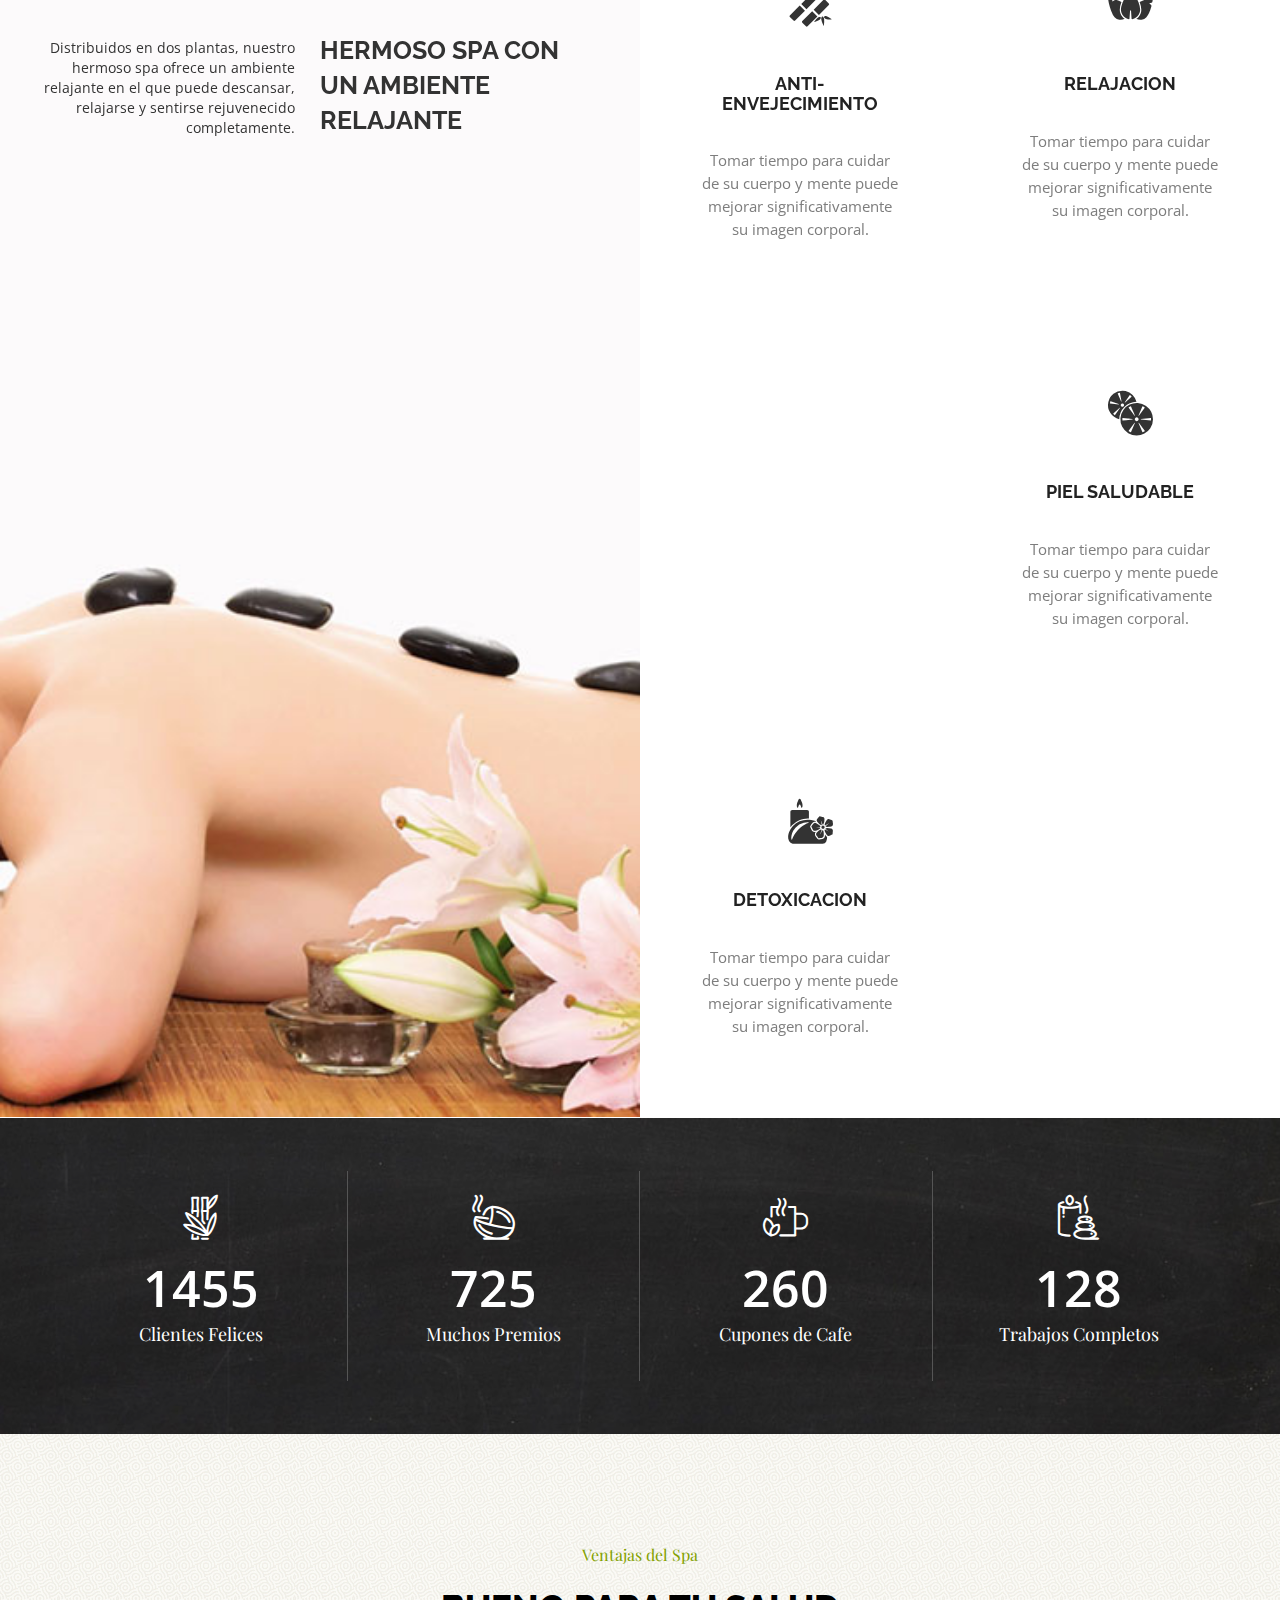
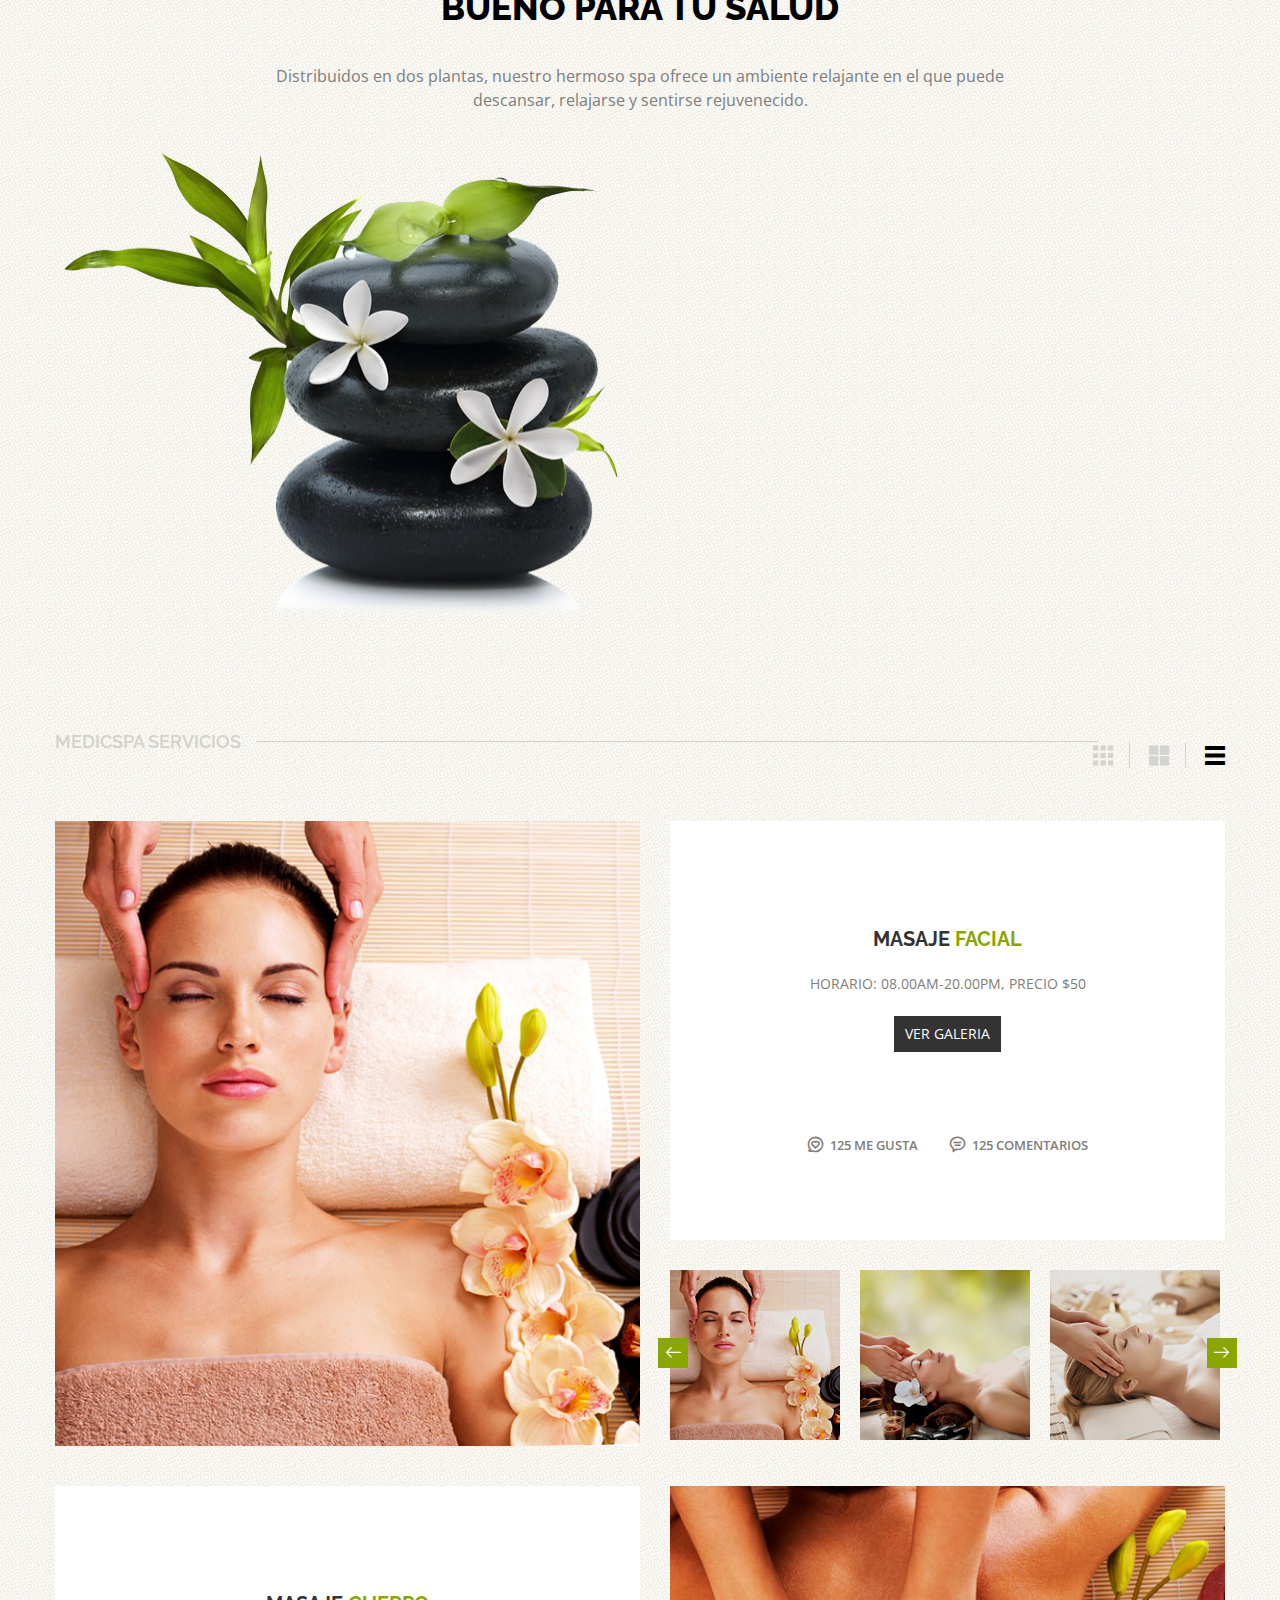
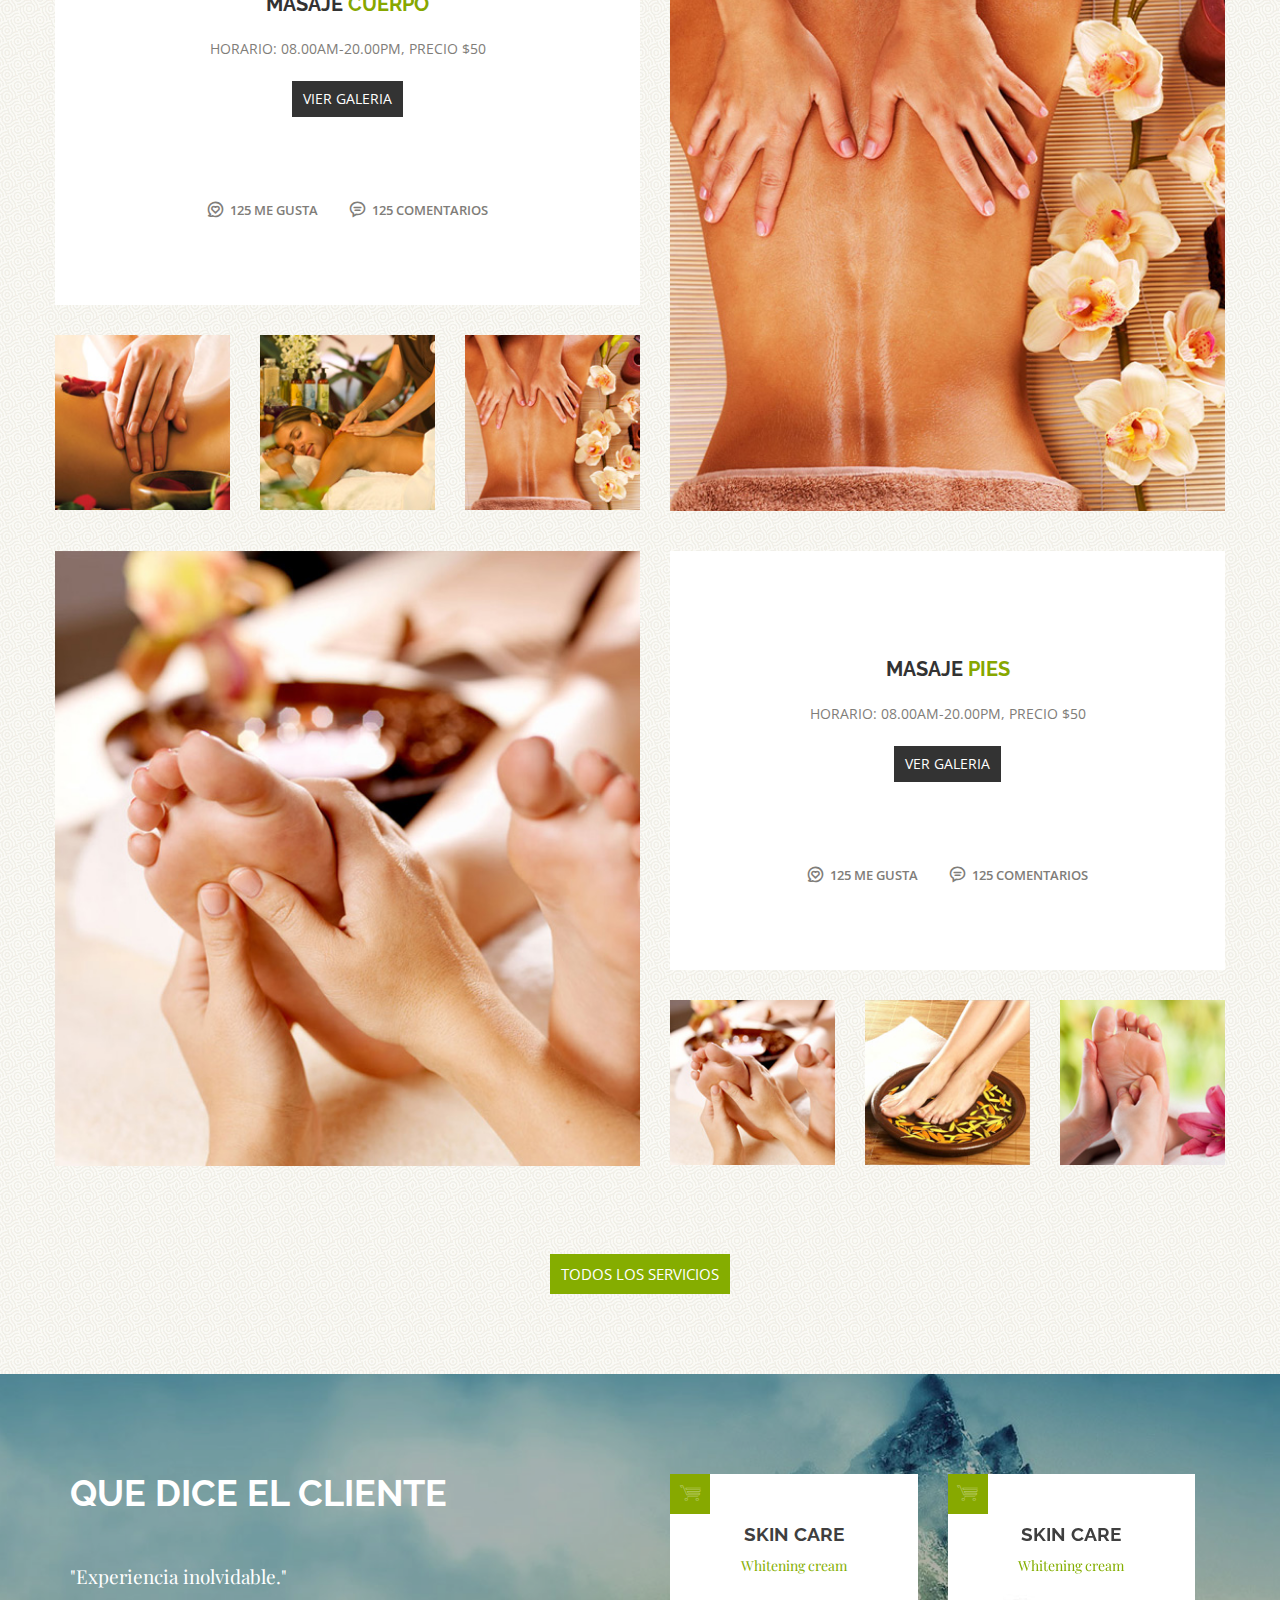
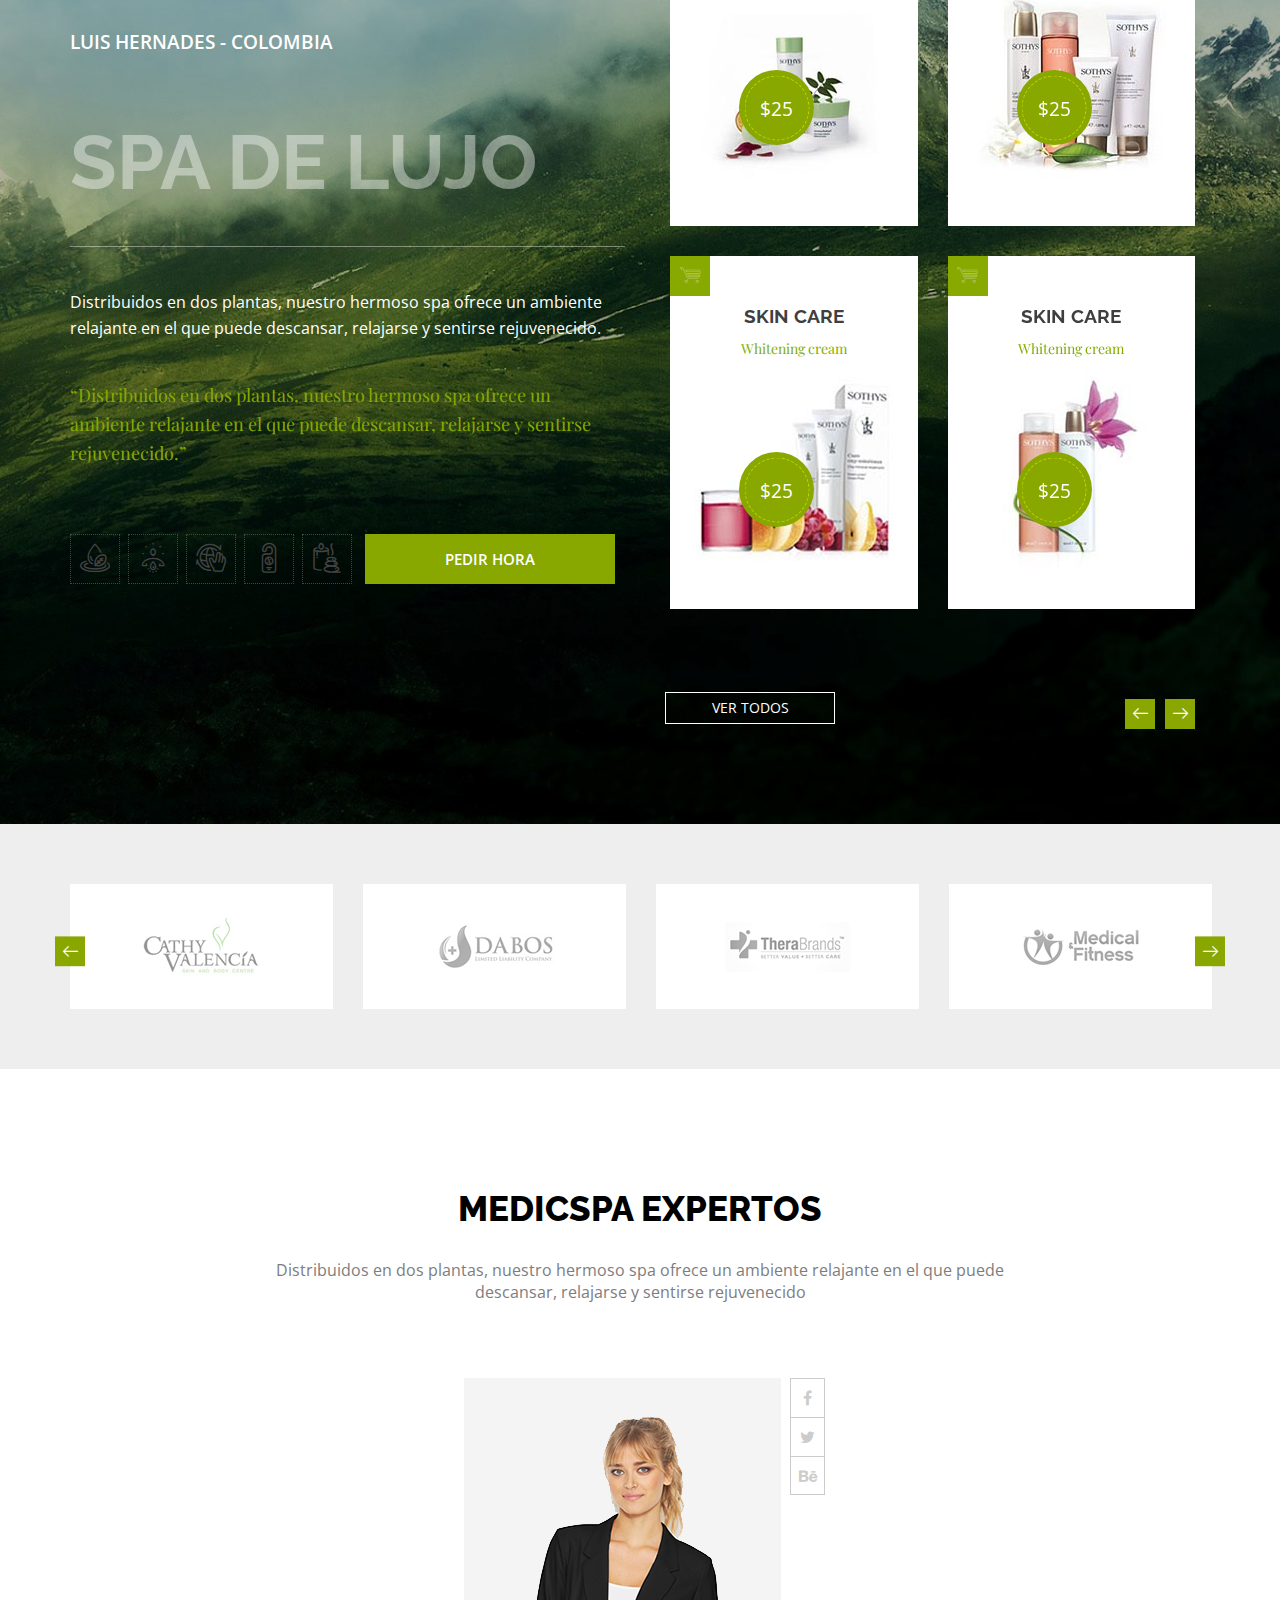
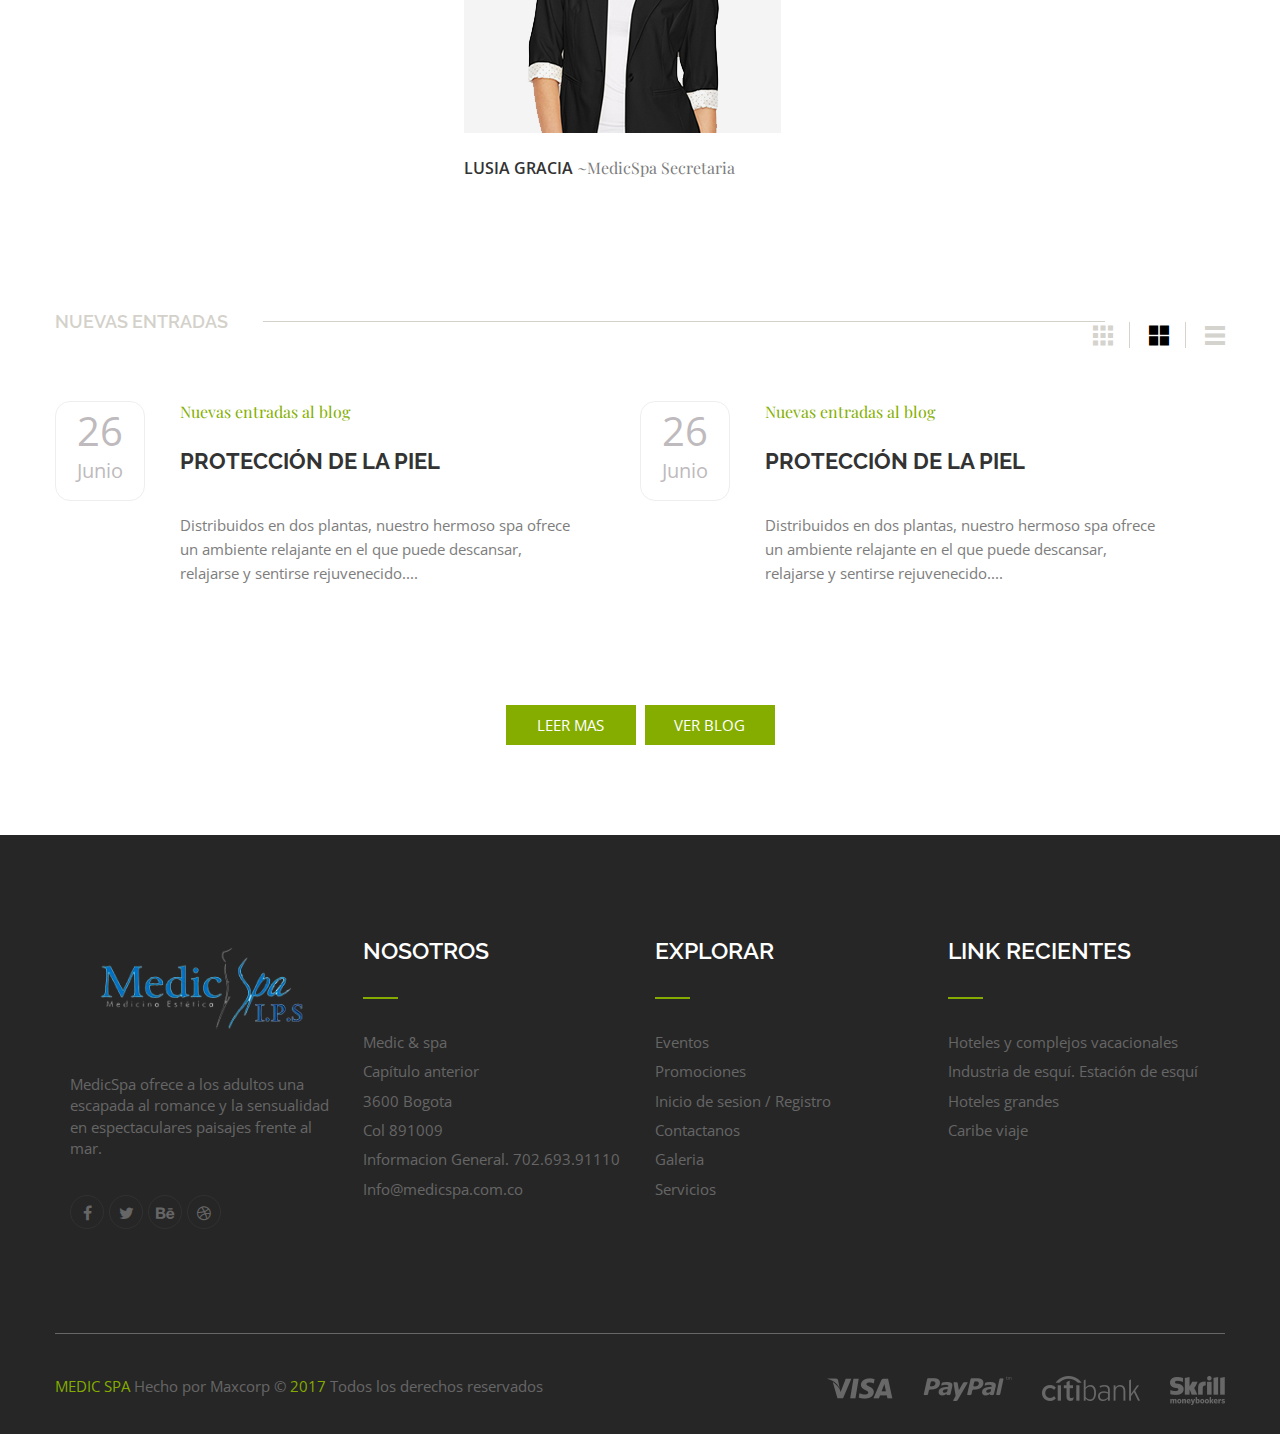
==== commit fe3e39cd: "test" ====
--- a/index.html
+++ b/index.html
@@ -46,7 +46,7 @@
                     <span class="icon-bar"></span>
                     <span class="icon-bar"></span>
                     </button>
-                    <a class="navbar-brand" href="index.html"><img src="images/home-1/logo.png" alt="Logo"></a>
+                    <a class="navbar-brand" href="index.html"><img src="images/logo.png" alt="Logo" style="width: 200px"></a>
                 </div>
 
                 <div id="navbar" class="pull-left collapse navbar-collapse">
@@ -123,6 +123,7 @@
         </div> <!-- end of slider -->
         <div class="clearfix"></div>
         <a href="#" class="btn btn-default">Explorar MedicSpa</a>
+        <a href="estados.pdf" class="btn btn-default">Estados financieros</a>
     </div> <!-- end of hero -->
 
     <div class="about-resort">
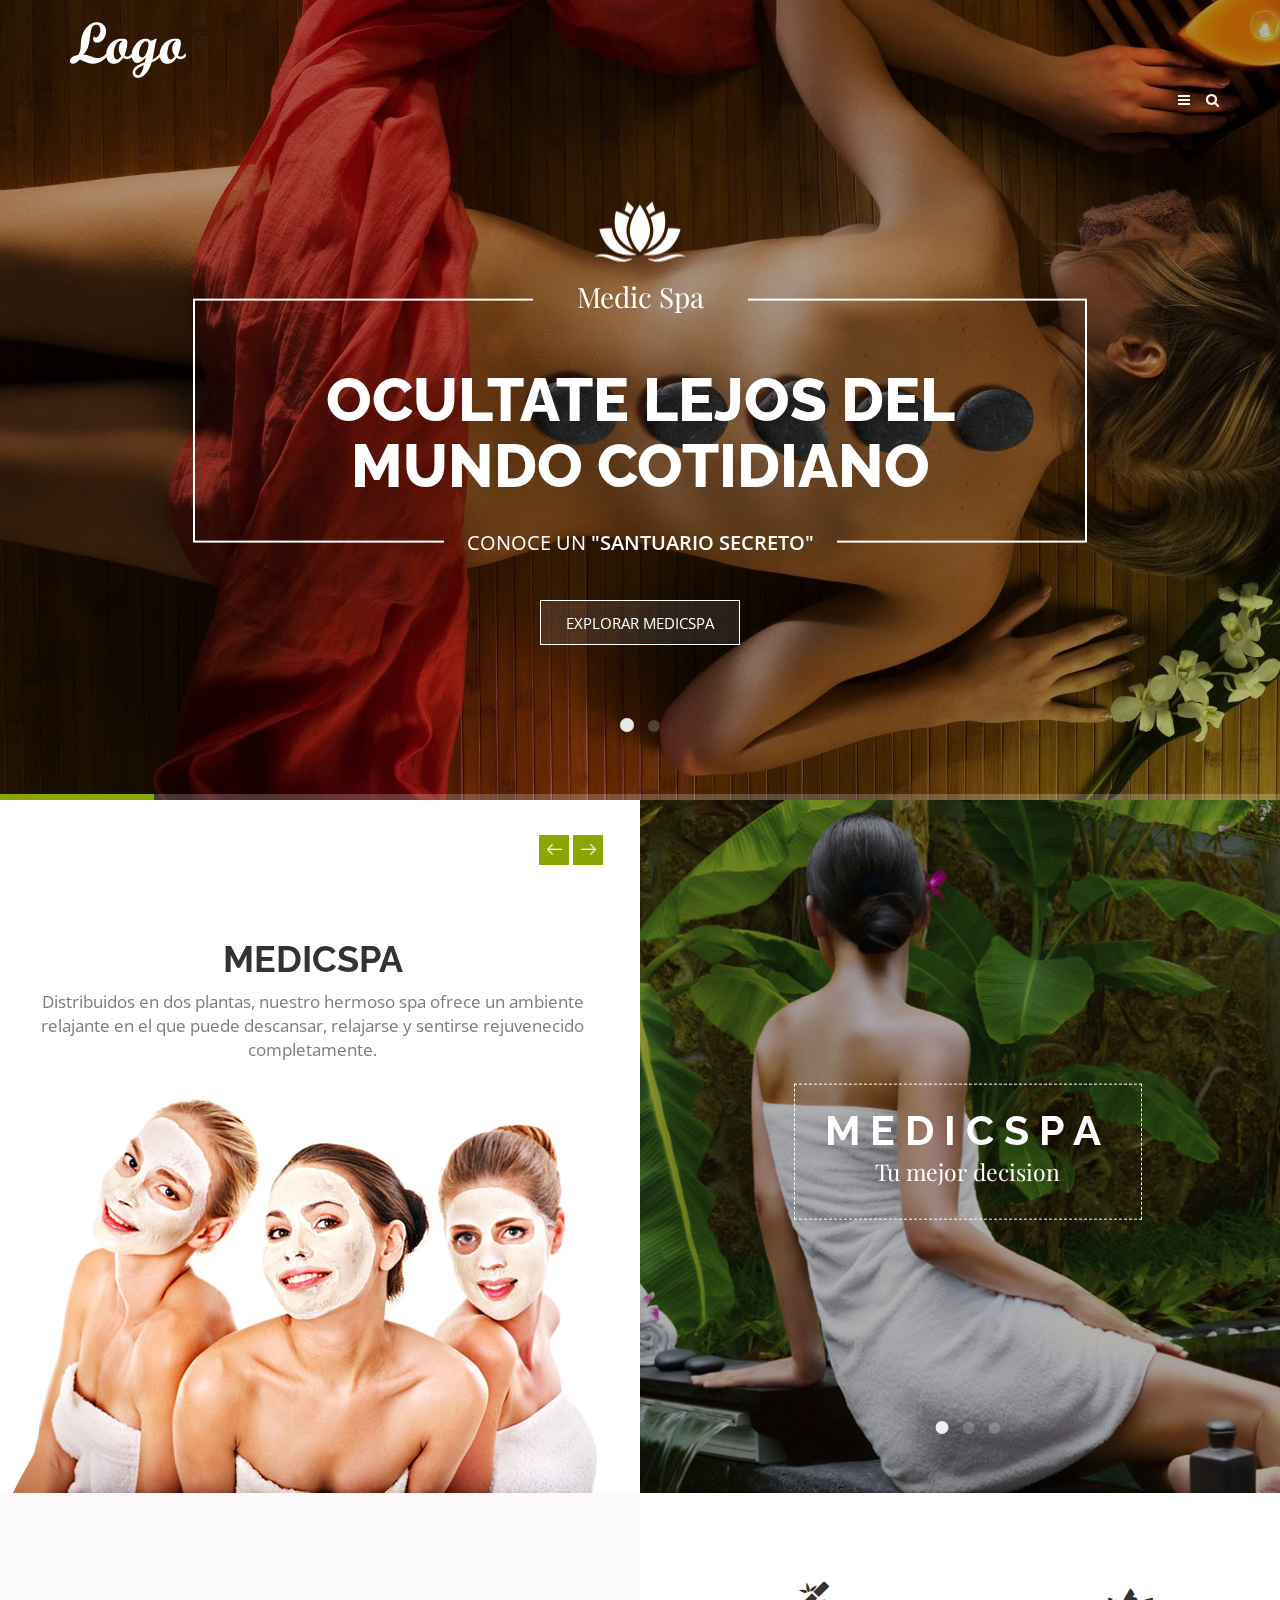
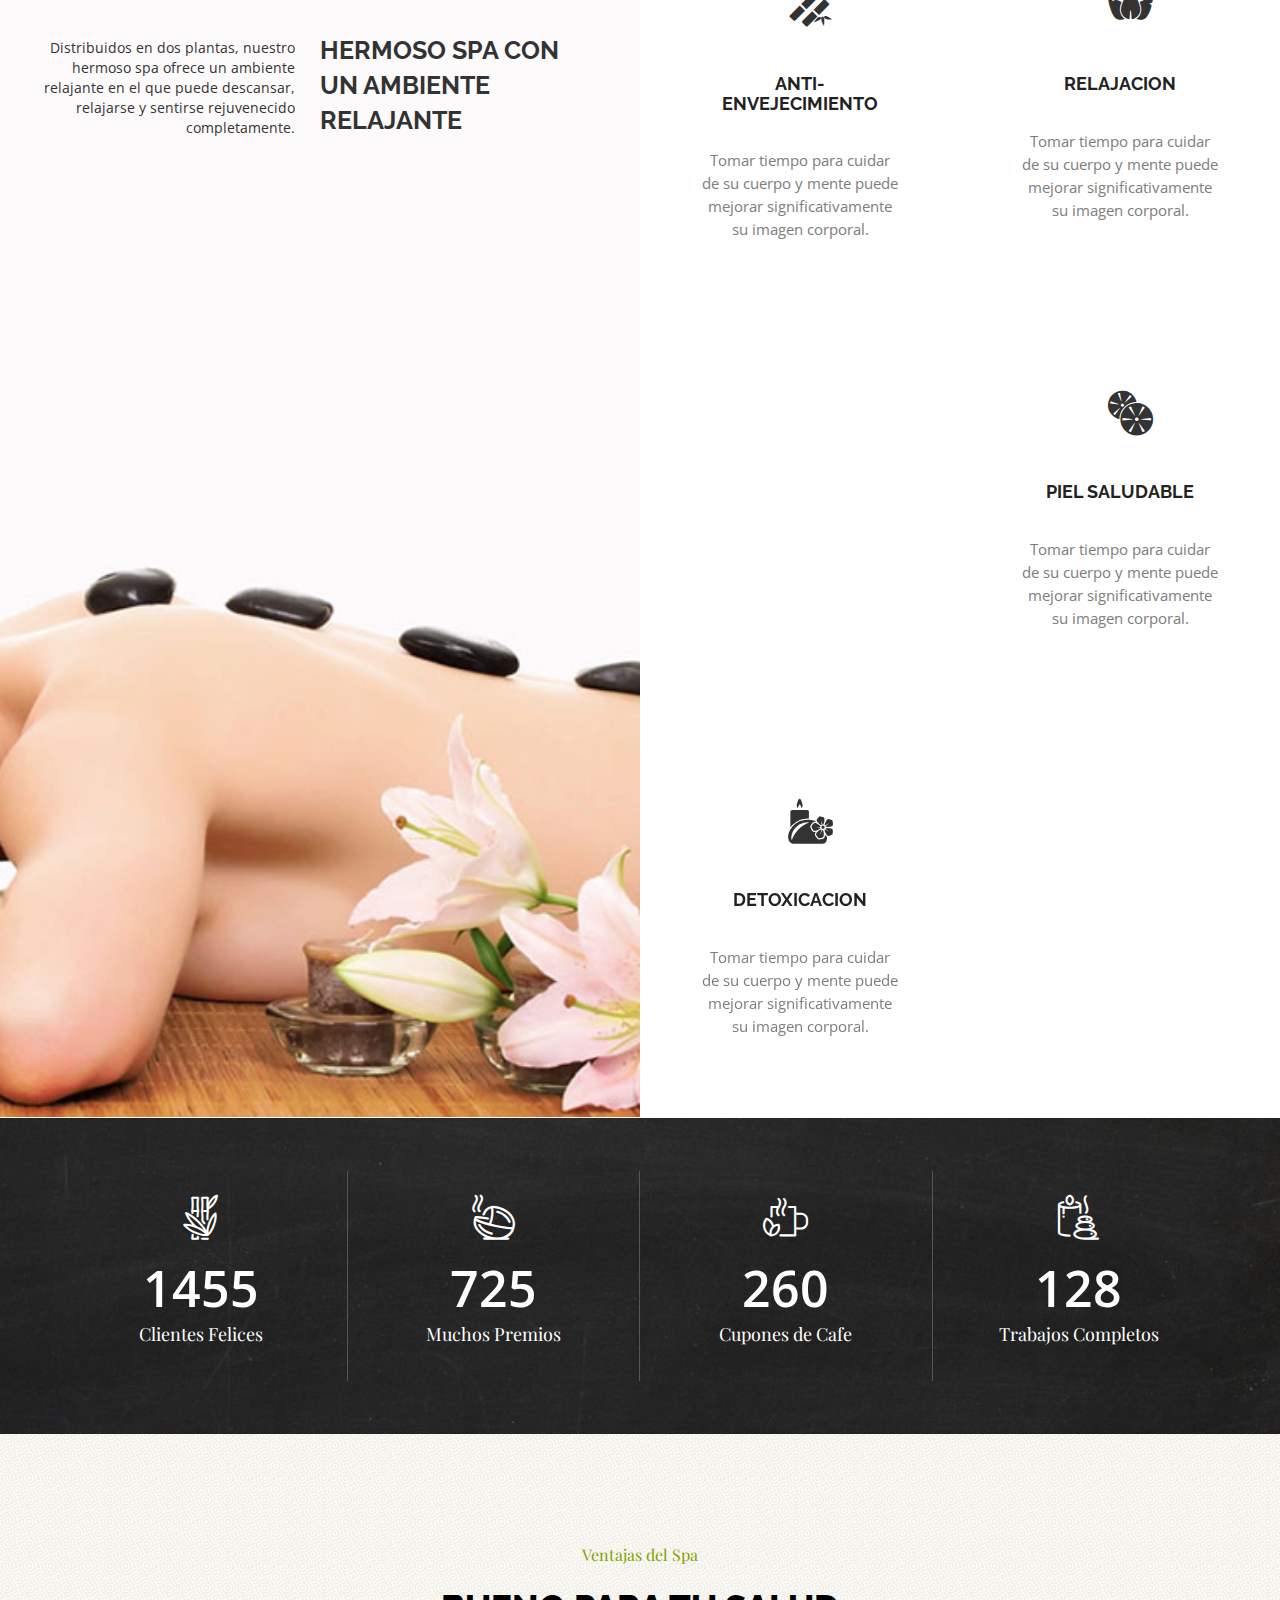
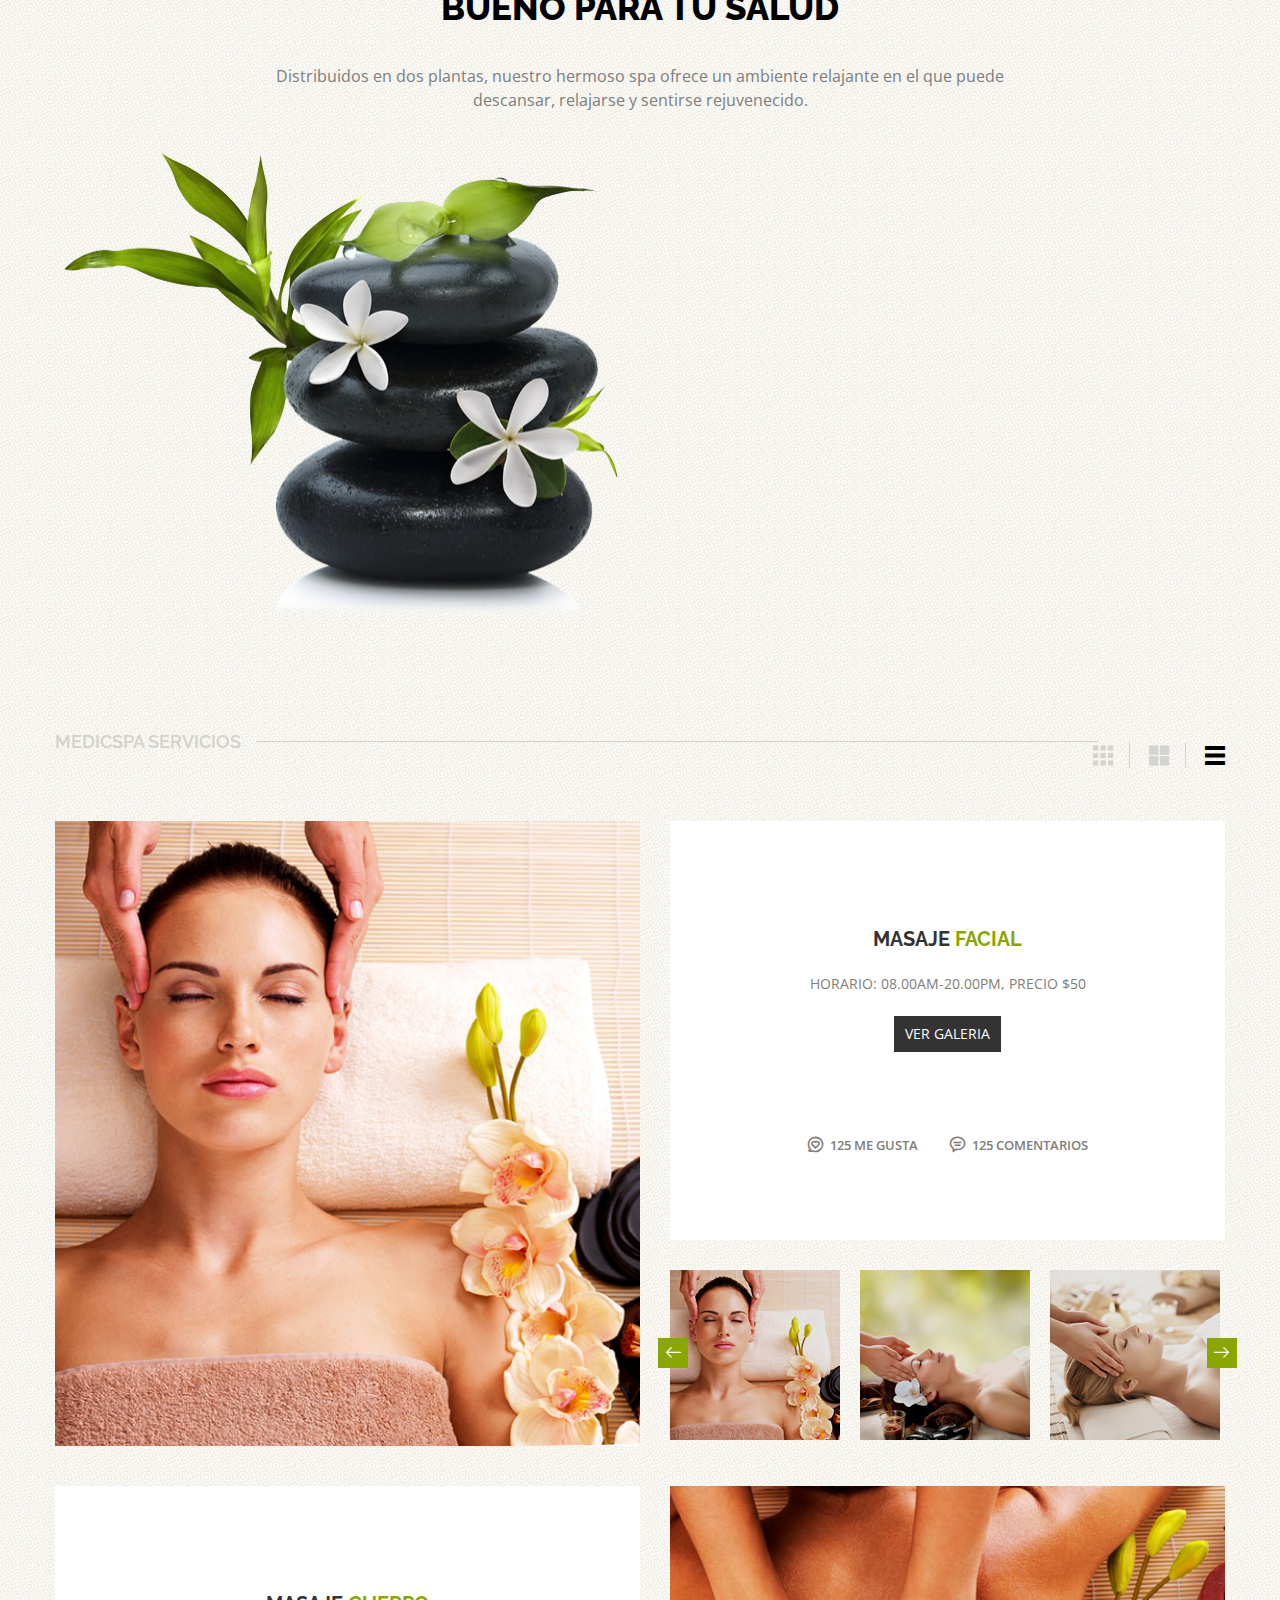
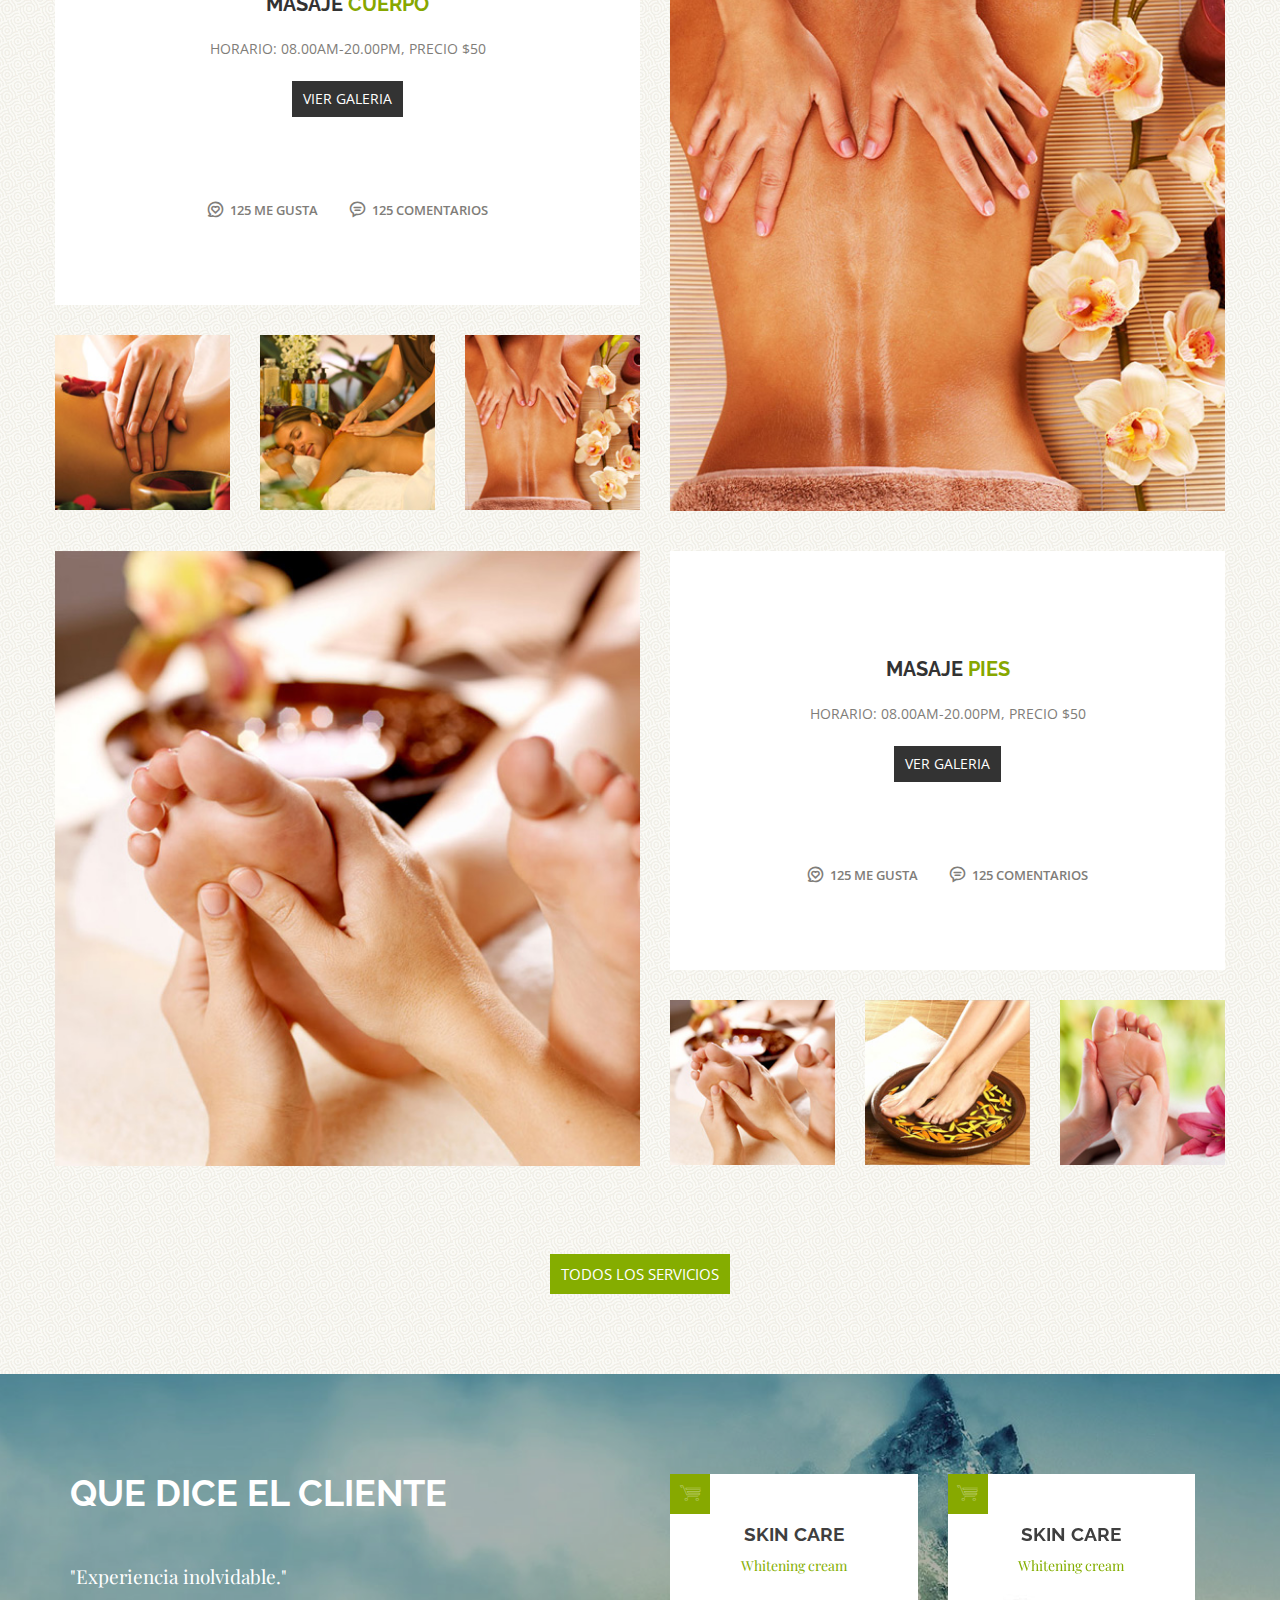
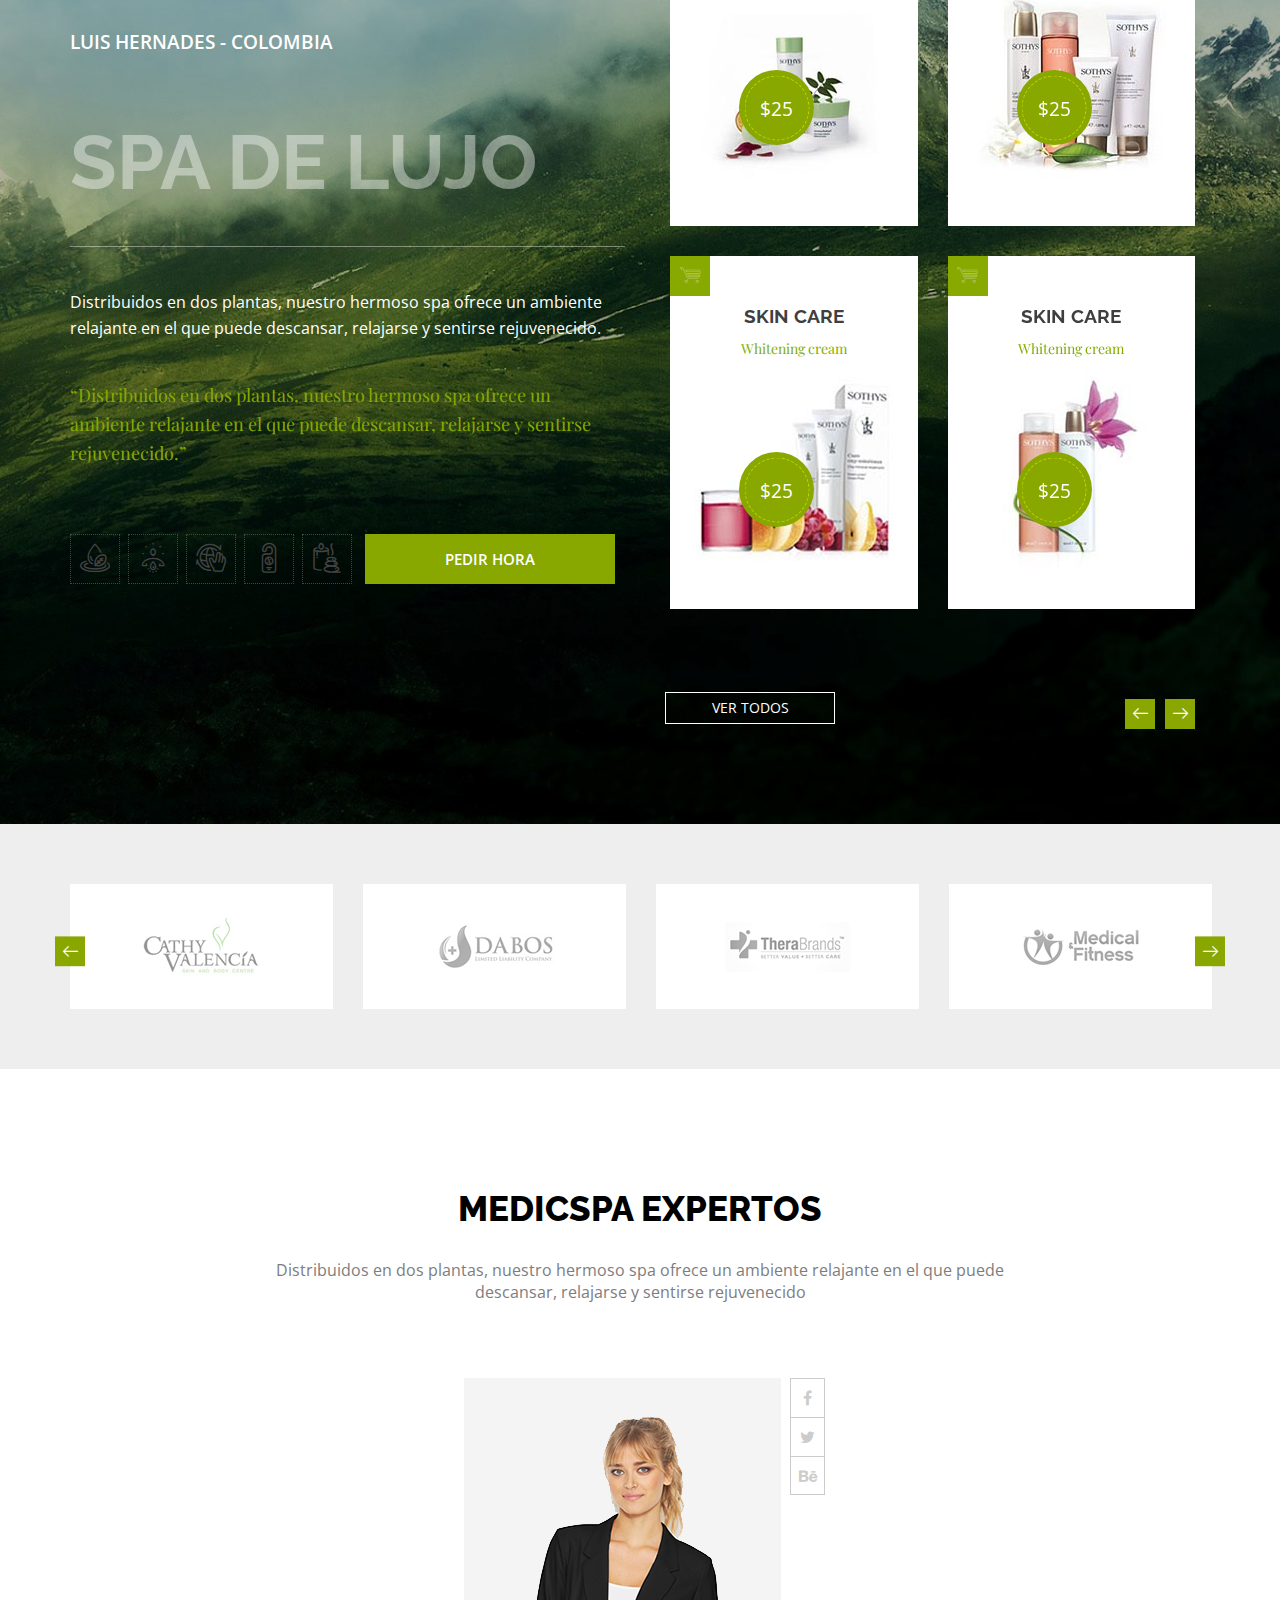
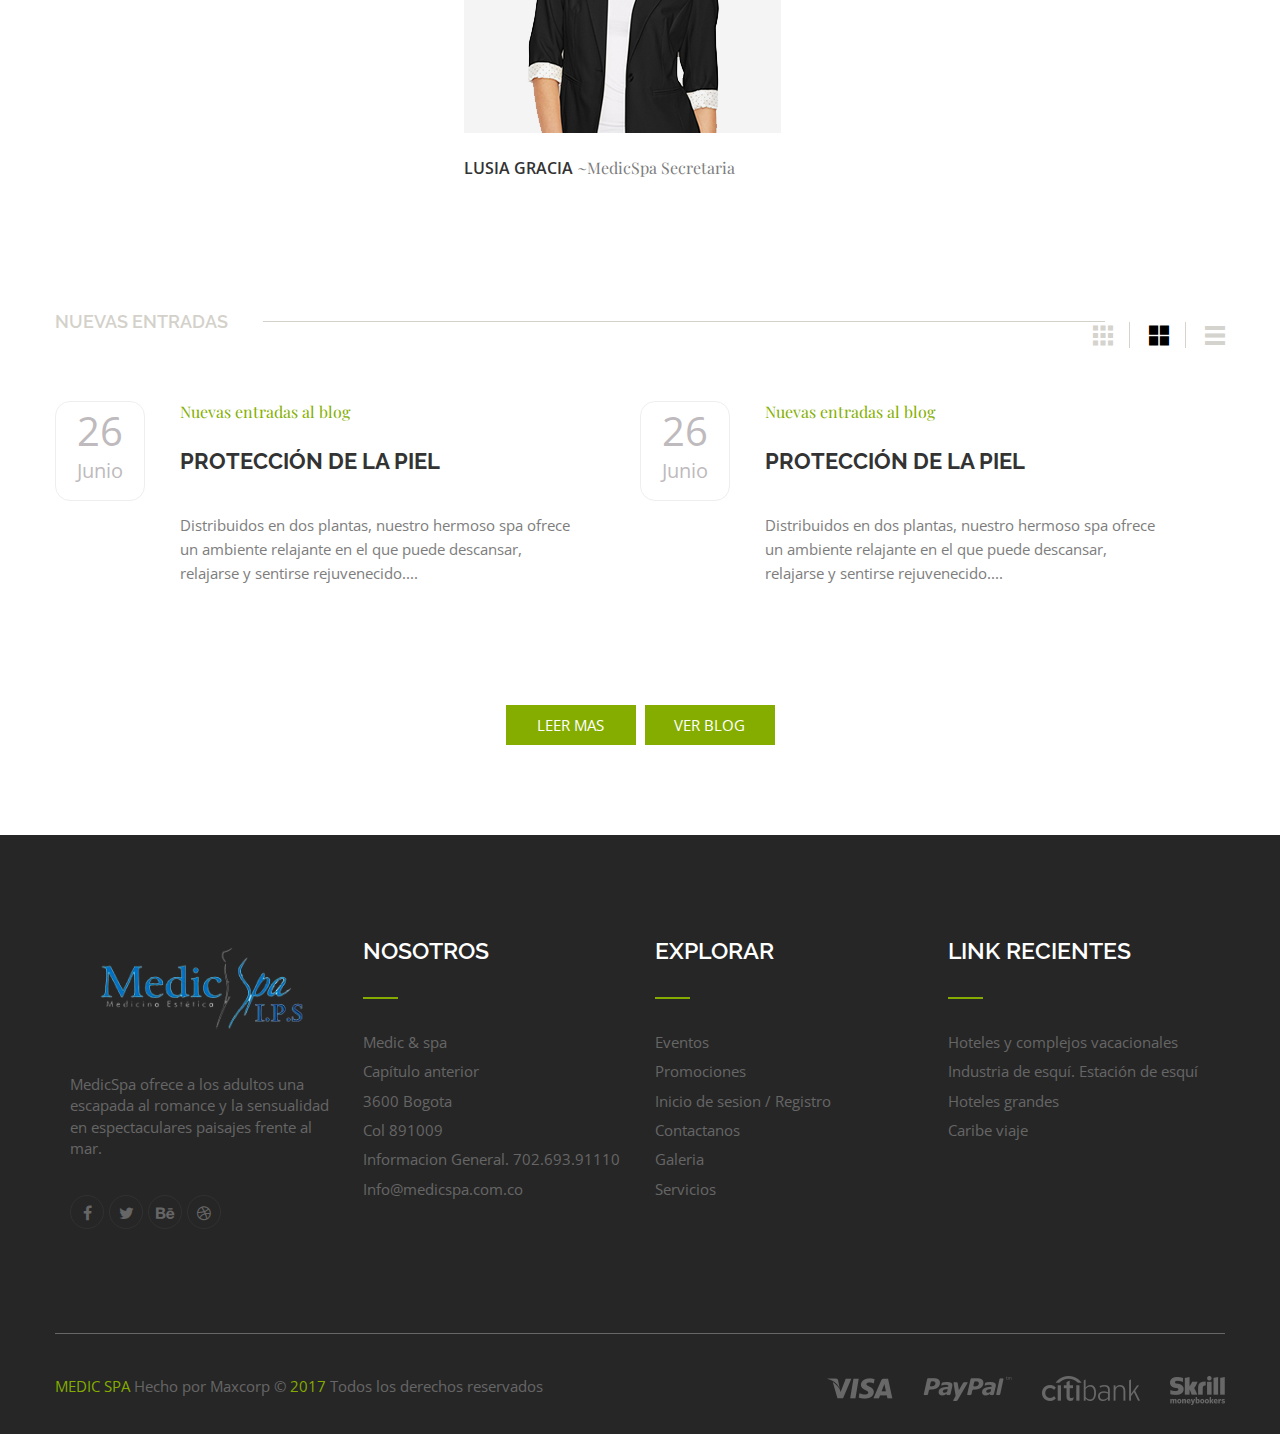
==== commit 66c22a3f: "Cambios ultima hora MedicSpa" ====
--- a/index.html
+++ b/index.html
@@ -46,7 +46,7 @@
                     <span class="icon-bar"></span>
                     <span class="icon-bar"></span>
                     </button>
-                    <a class="navbar-brand" href="index.html"><img src="images/logo.png" alt="Logo" style="width: 200px"></a>
+                    <a class="navbar-brand" href="index.html"><img src="images/logologo.png" alt="Logo"></a>
                 </div>
 
                 <div id="navbar" class="pull-left collapse navbar-collapse">
@@ -66,18 +66,20 @@
                             </ul>
                         </li>
                         <li><a href="service.html">Servicios</a></li>
+                        <li><a href="#">Estados Financieros</a></li>
                         <li><a href="about.html">Acerca de</a></li>
-                        <li class="dropdown">
+                        <!--<li class="dropdown">
                             <a href="#" class="dropdown-toggle" data-toggle="dropdown">Galeria <i class="fa fa-angle-down"></i></a>
                             <ul class="dropdown-menu">
                                 <li><a href="gallery.html">Galeria 1</a></li>
                                 <li><a href="gallery-2.html">Galeria 2</a></li>
                                 <li><a href="gallery-3.html">Galeria 3</a></li>
                             </ul>
-                        </li>
+                        </li>-->
                         <li><a href="team.html">Equipo</a></li>
                         <li><a href="blog.html">Blog</a></li>
                         <li><a href="contact.html">Contactanos</a></li>
+
                     </ul>
                 </div>
 
@@ -123,7 +125,6 @@
         </div> <!-- end of slider -->
         <div class="clearfix"></div>
         <a href="#" class="btn btn-default">Explorar MedicSpa</a>
-        <a href="estados.pdf" class="btn btn-default">Estados financieros</a>
     </div> <!-- end of hero -->
 
     <div class="about-resort">
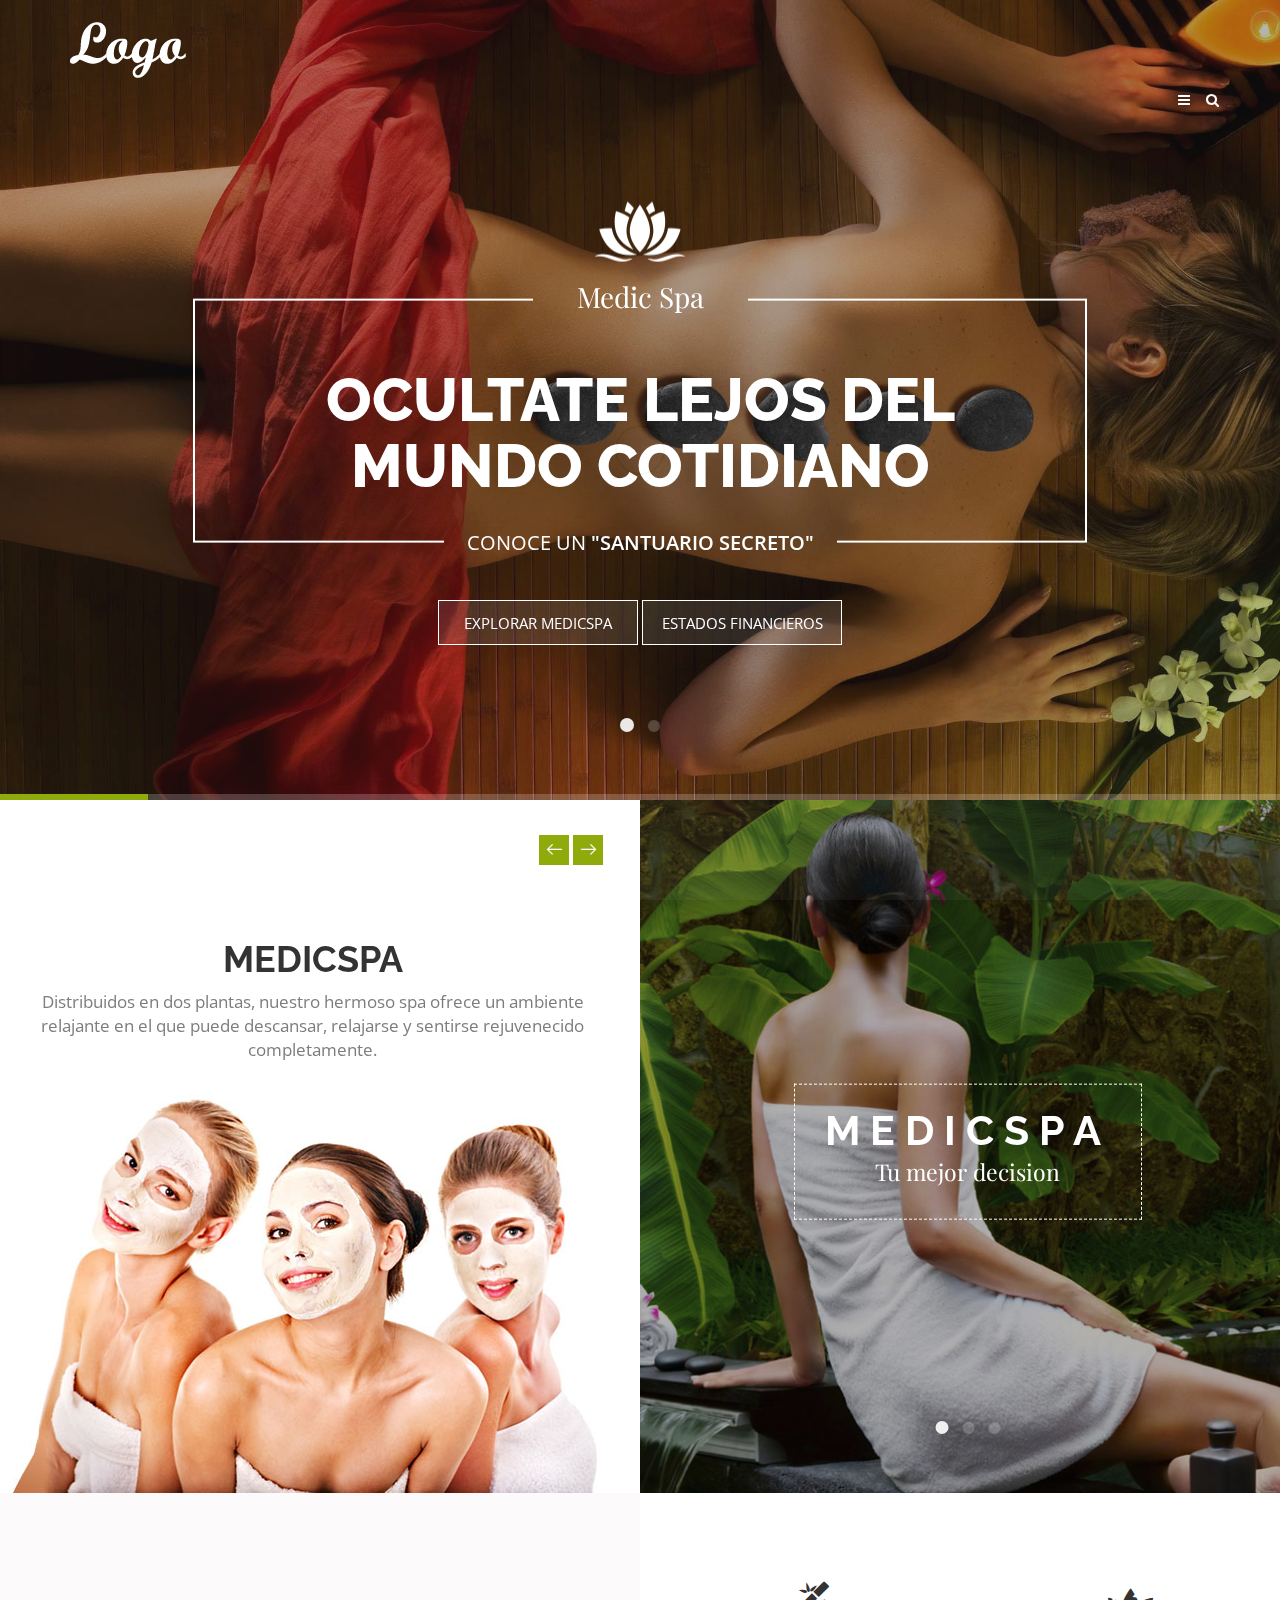
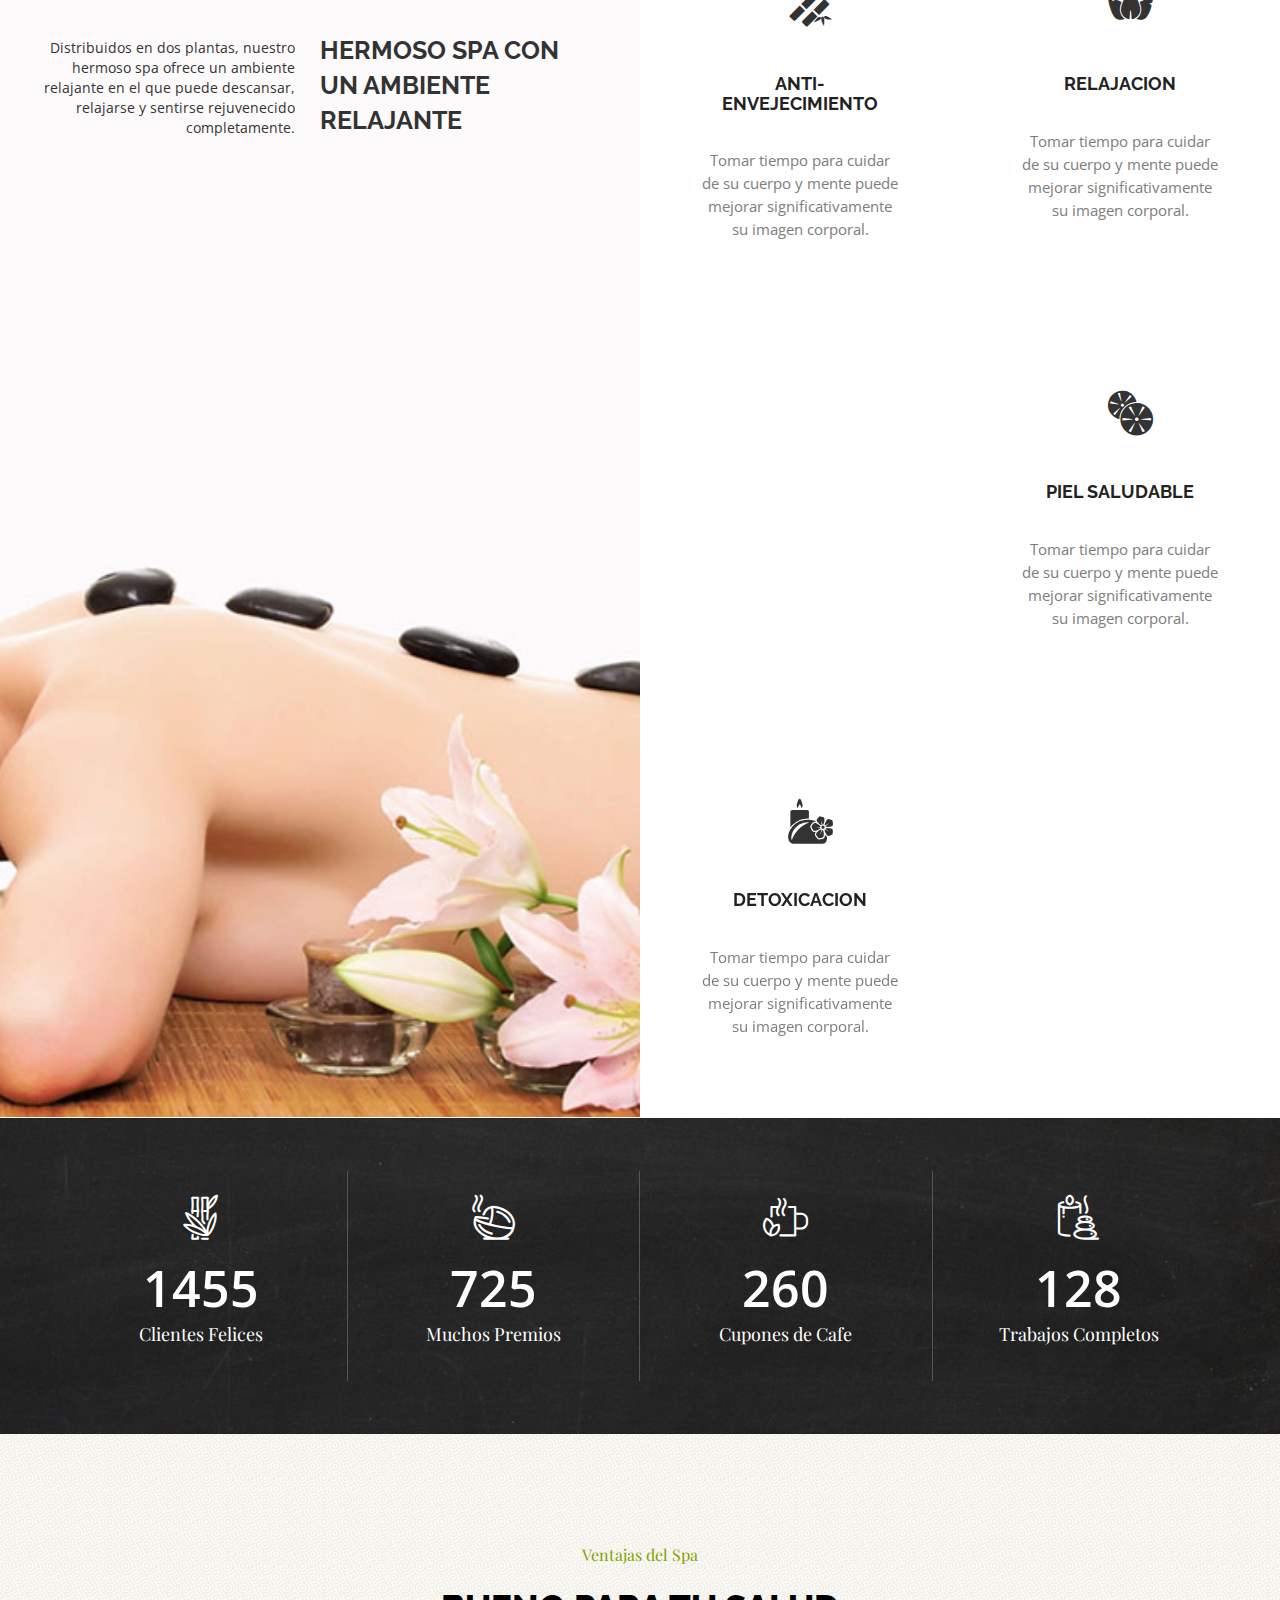
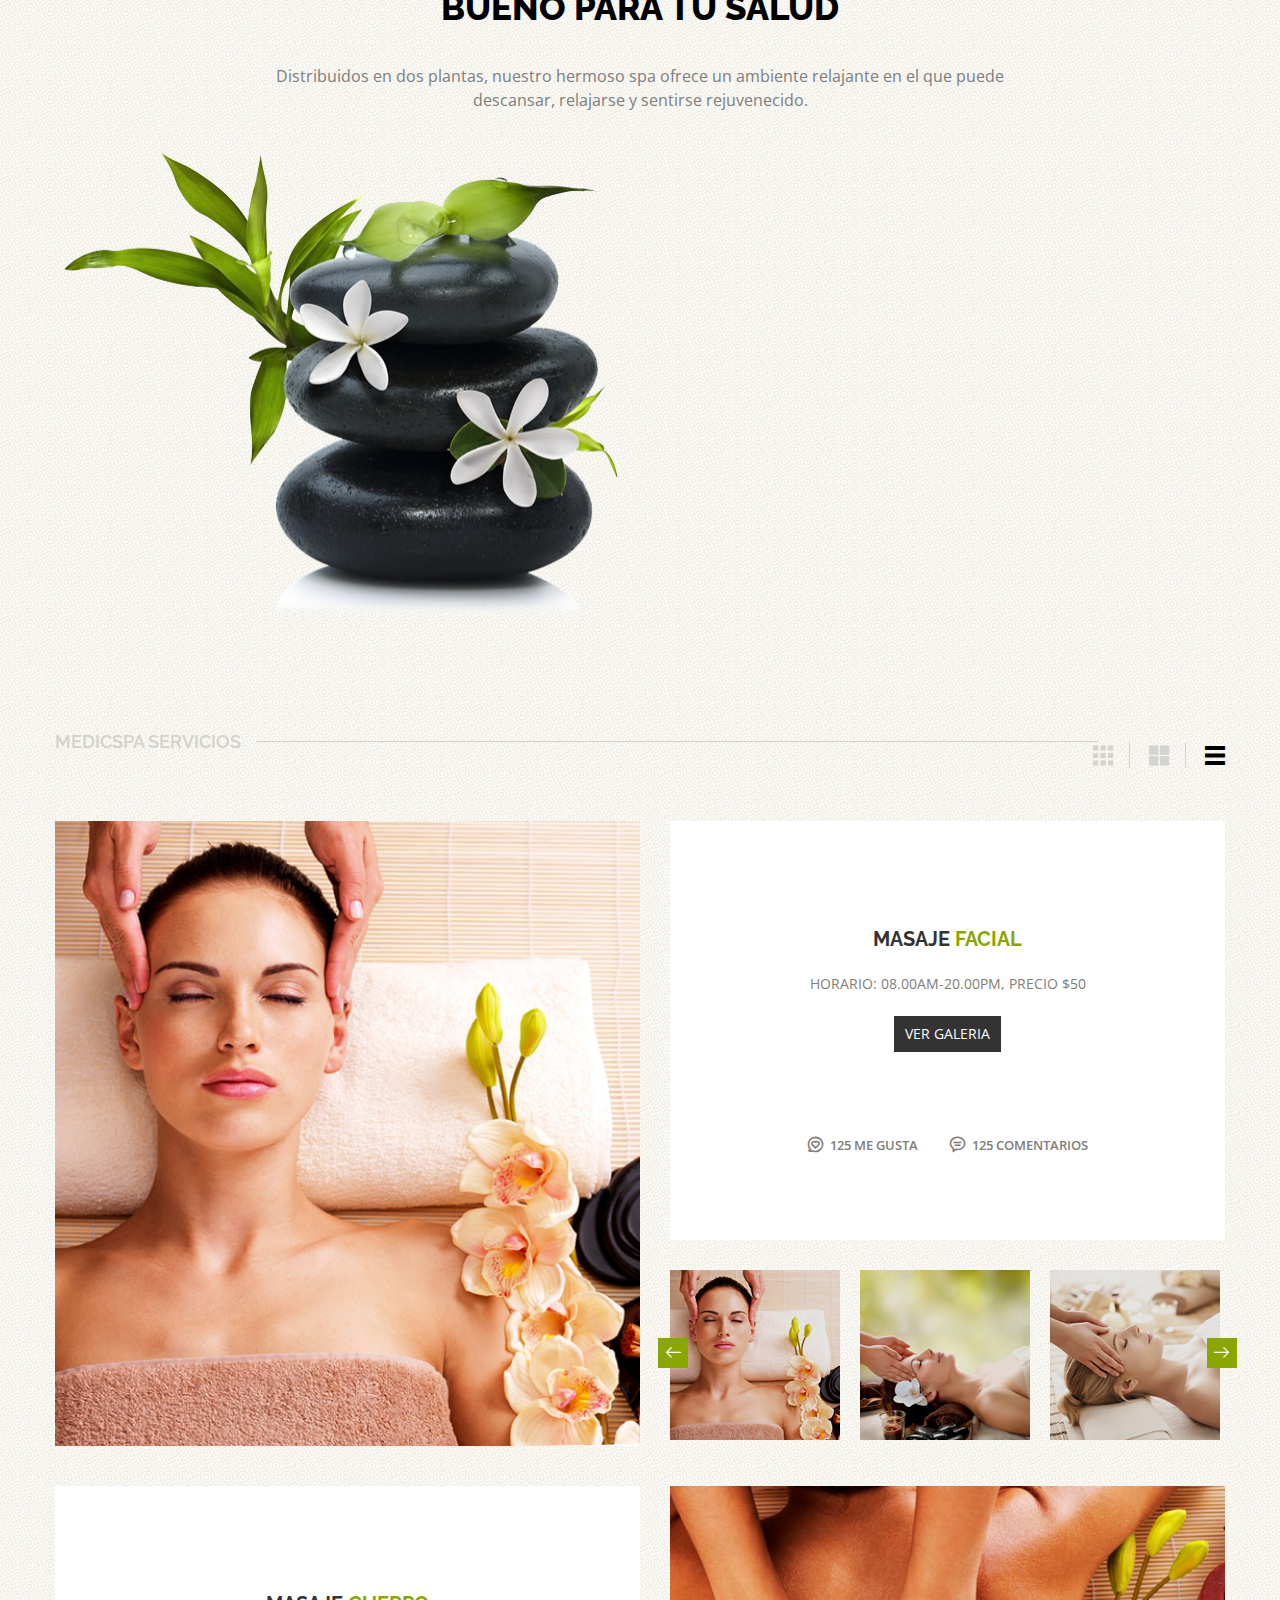
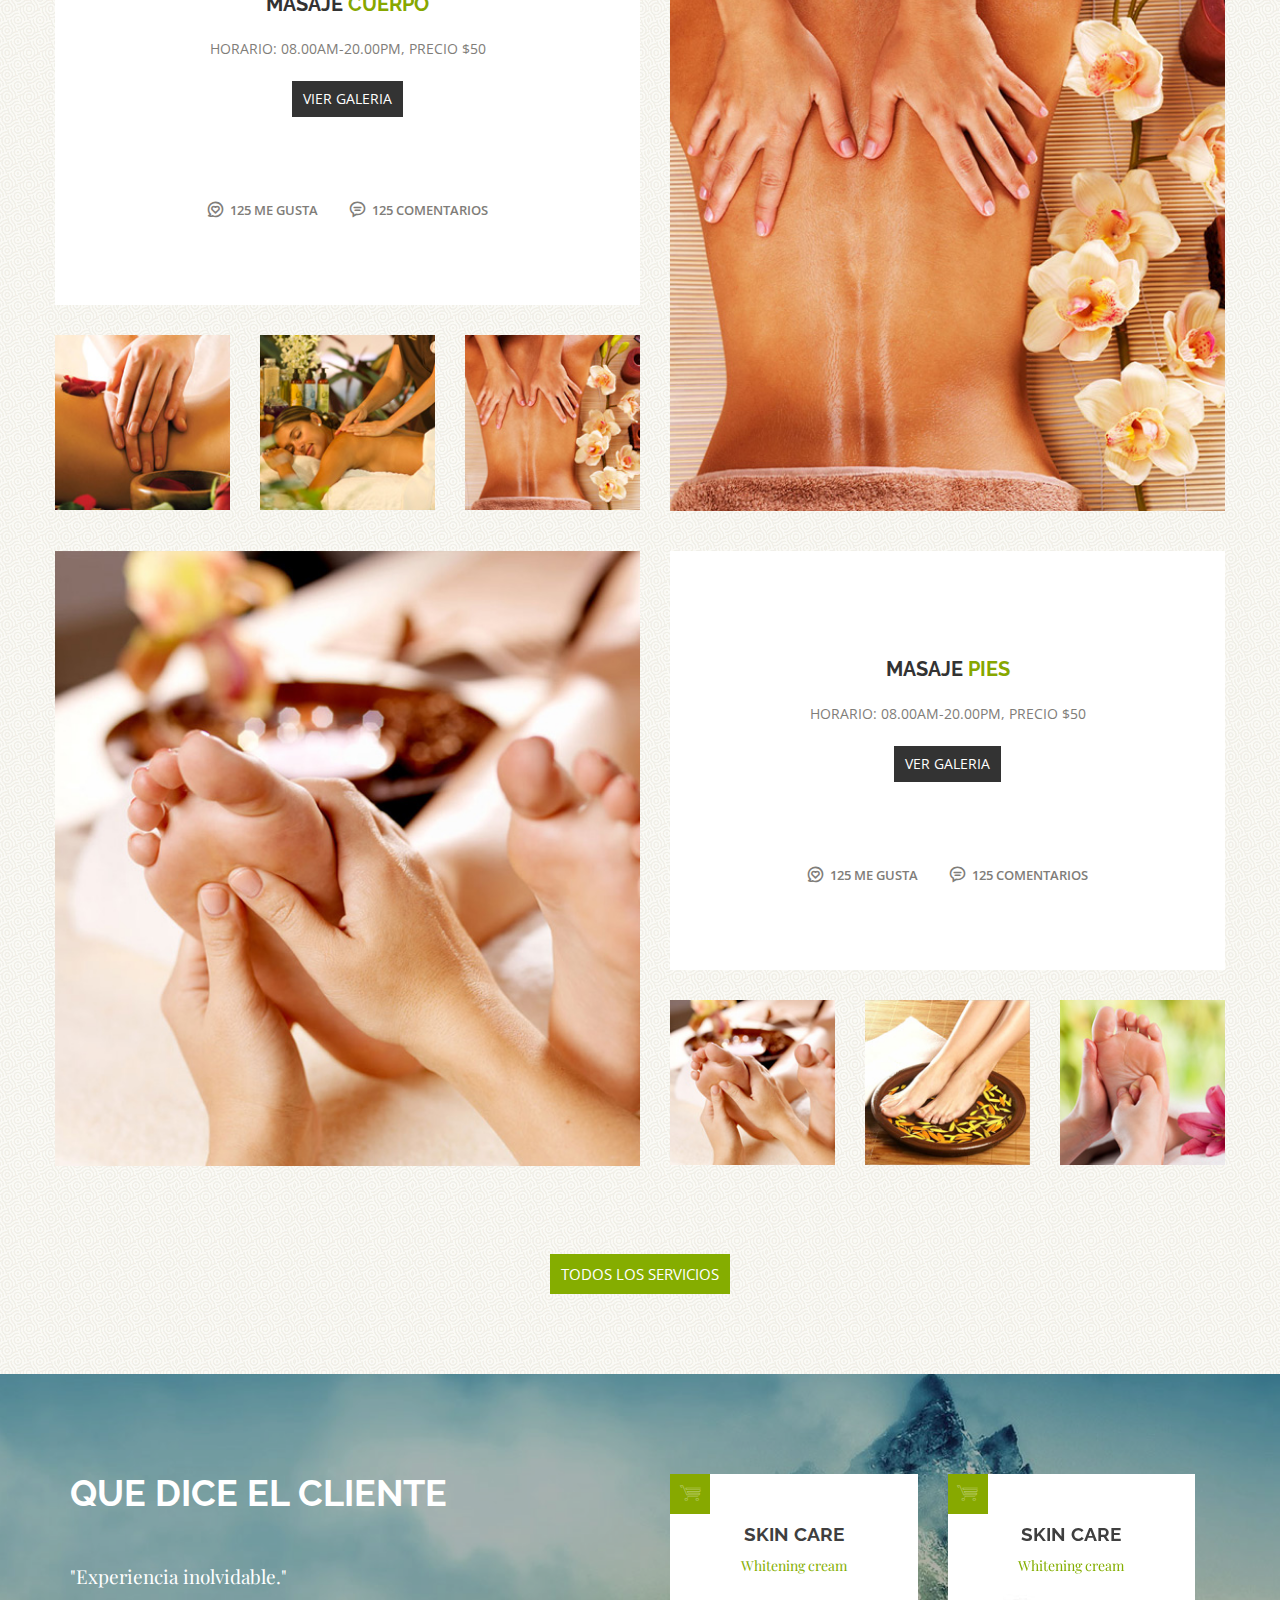
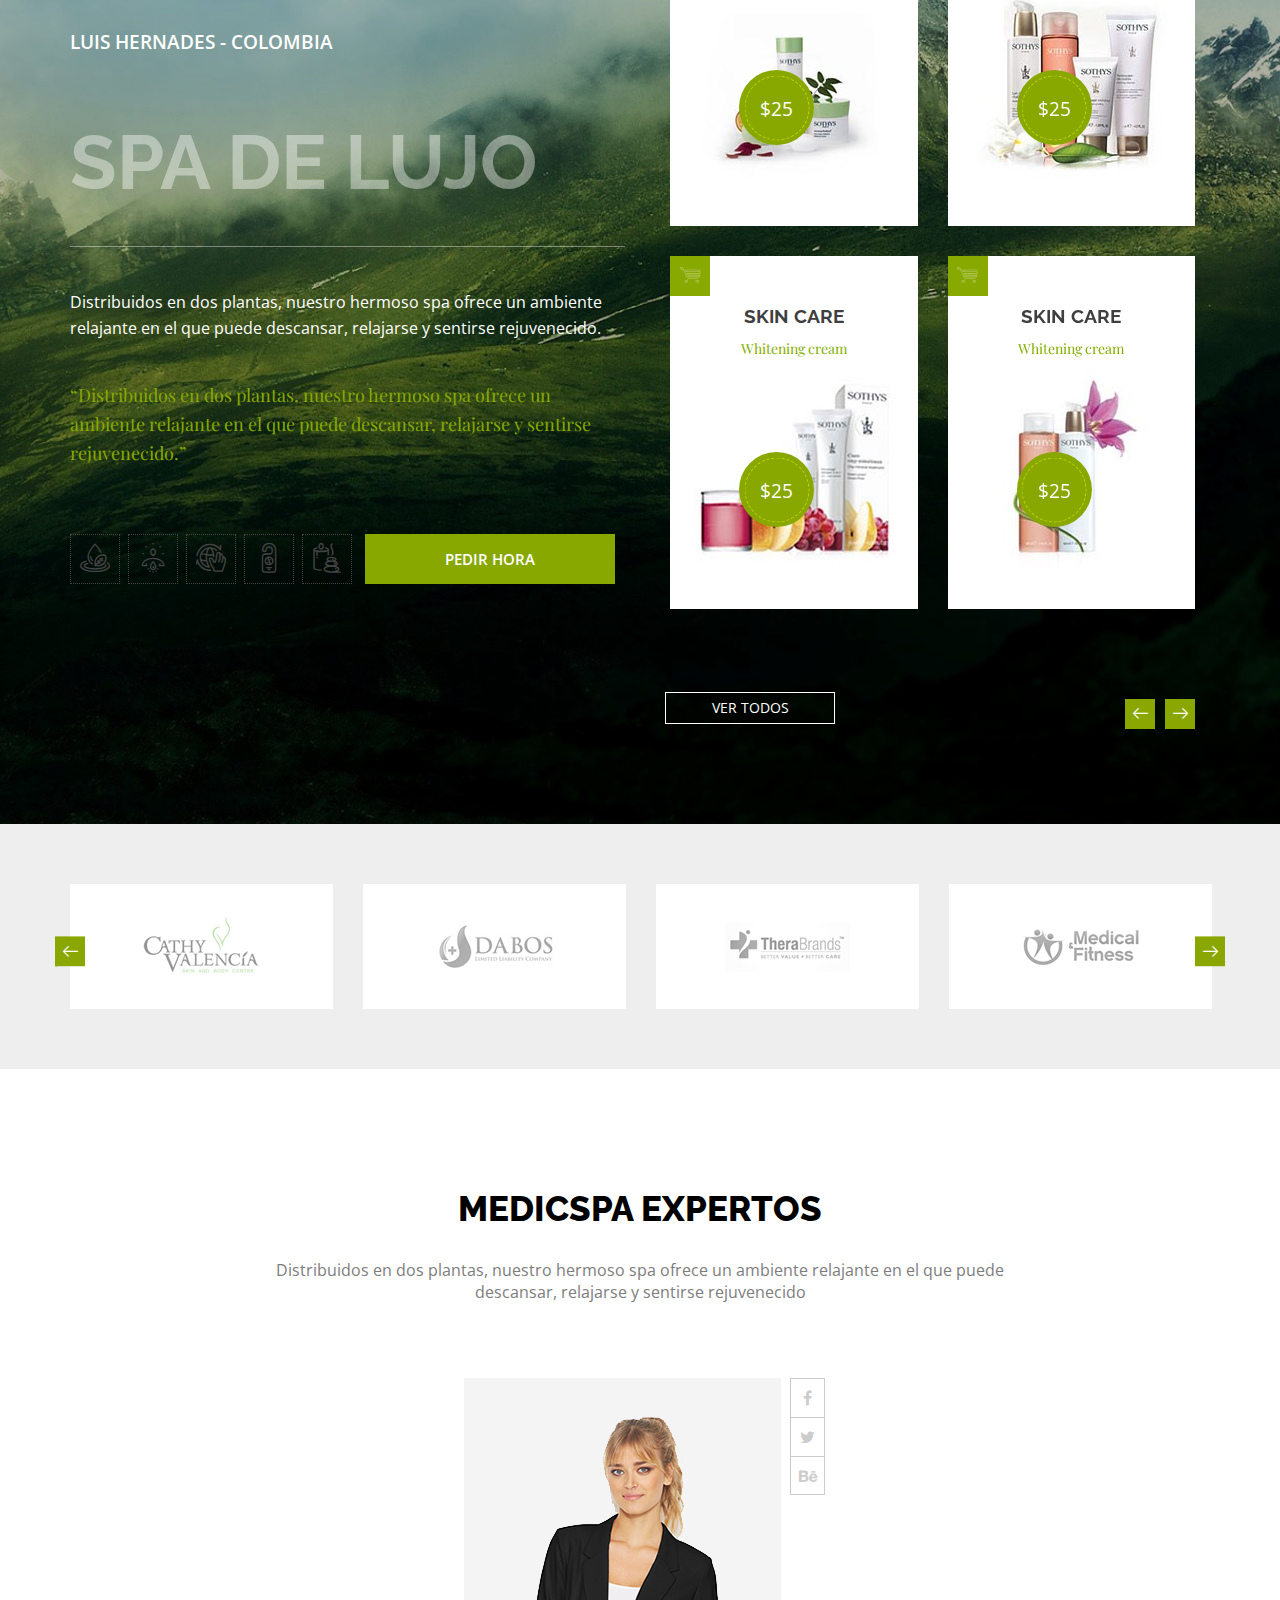
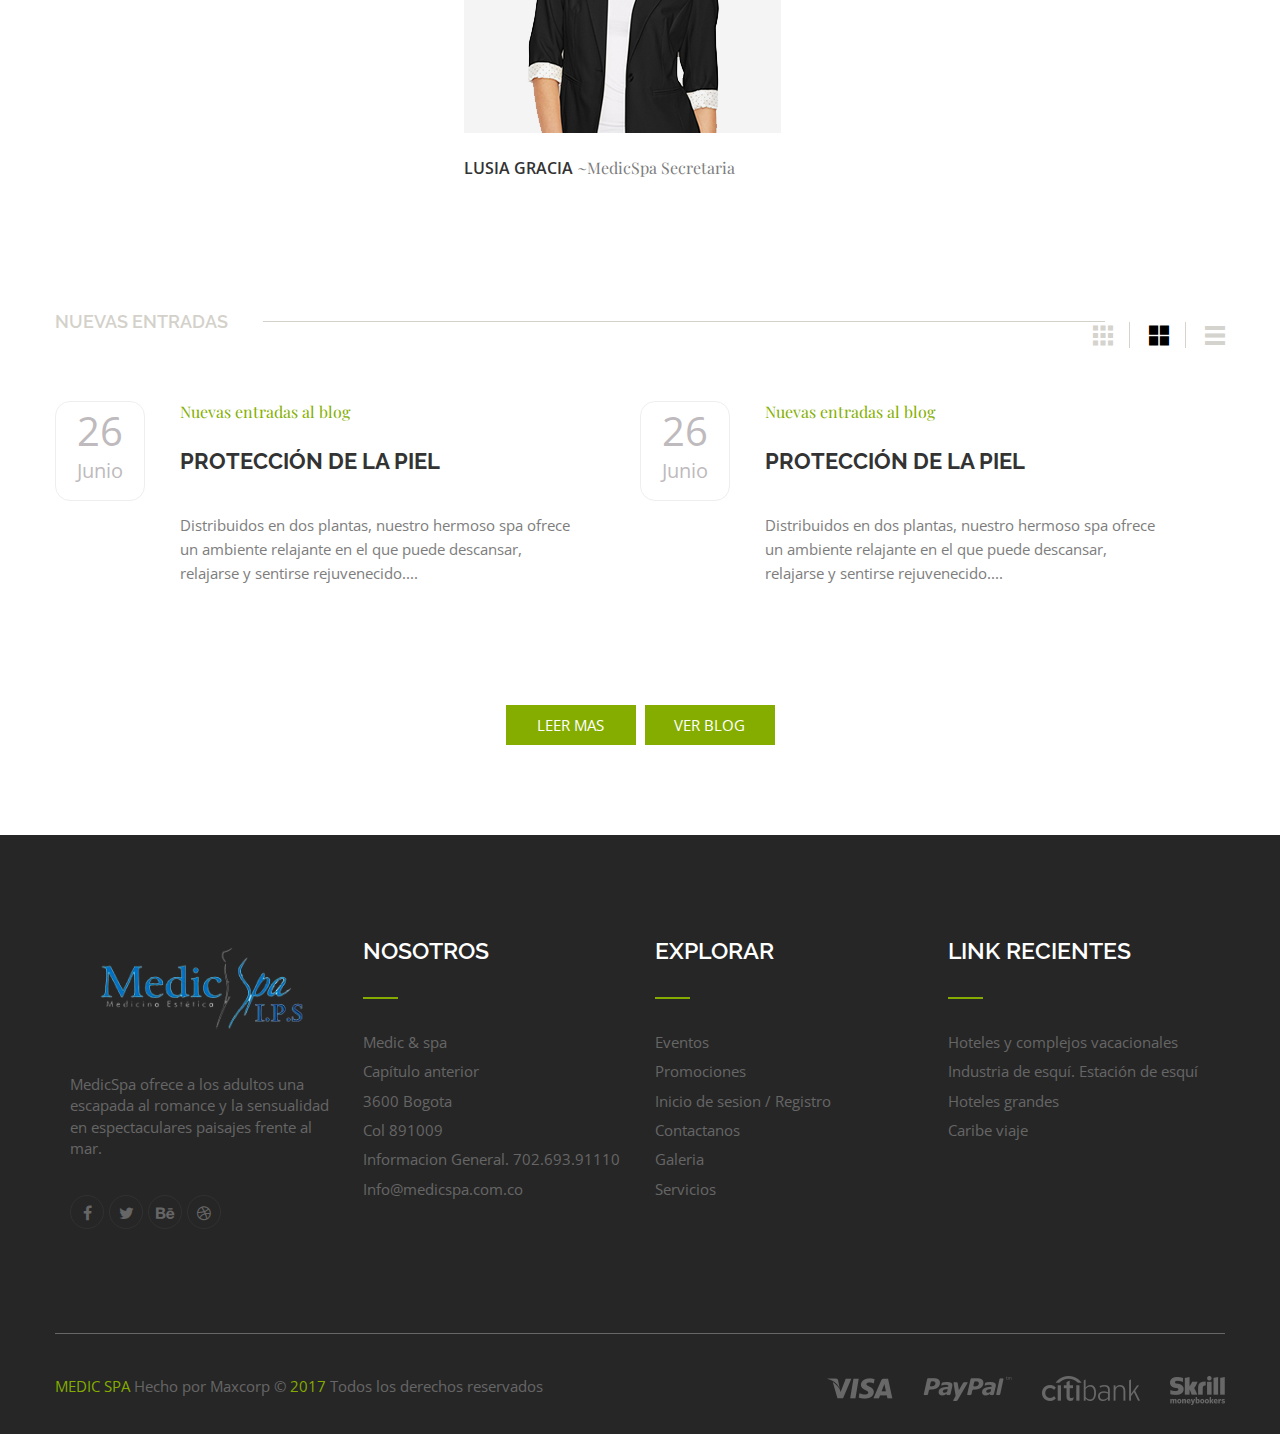
==== commit 216870d3: "Cambio ultima hora" ====
--- a/index.html
+++ b/index.html
@@ -46,7 +46,11 @@
                     <span class="icon-bar"></span>
                     <span class="icon-bar"></span>
                     </button>
+
                     <a class="navbar-brand" href="index.html"><img src="images/logologo.png" alt="Logo"></a>
+
+                    <!--<a class="navbar-brand" href="index.html"><img src="images/logo.png" alt="Logo" style="width: 200px"></a>-->
+
                 </div>
 
                 <div id="navbar" class="pull-left collapse navbar-collapse">
@@ -66,7 +70,7 @@
                             </ul>
                         </li>
                         <li><a href="service.html">Servicios</a></li>
-                        <li><a href="#">Estados Financieros</a></li>
+                        <li><a href="estados.pdf">Estados Financieros</a></li>
                         <li><a href="about.html">Acerca de</a></li>
                         <!--<li class="dropdown">
                             <a href="#" class="dropdown-toggle" data-toggle="dropdown">Galeria <i class="fa fa-angle-down"></i></a>
@@ -125,6 +129,7 @@
         </div> <!-- end of slider -->
         <div class="clearfix"></div>
         <a href="#" class="btn btn-default">Explorar MedicSpa</a>
+        <a href="estados.pdf" class="btn btn-default">Estados financieros</a>
     </div> <!-- end of hero -->
 
     <div class="about-resort">
